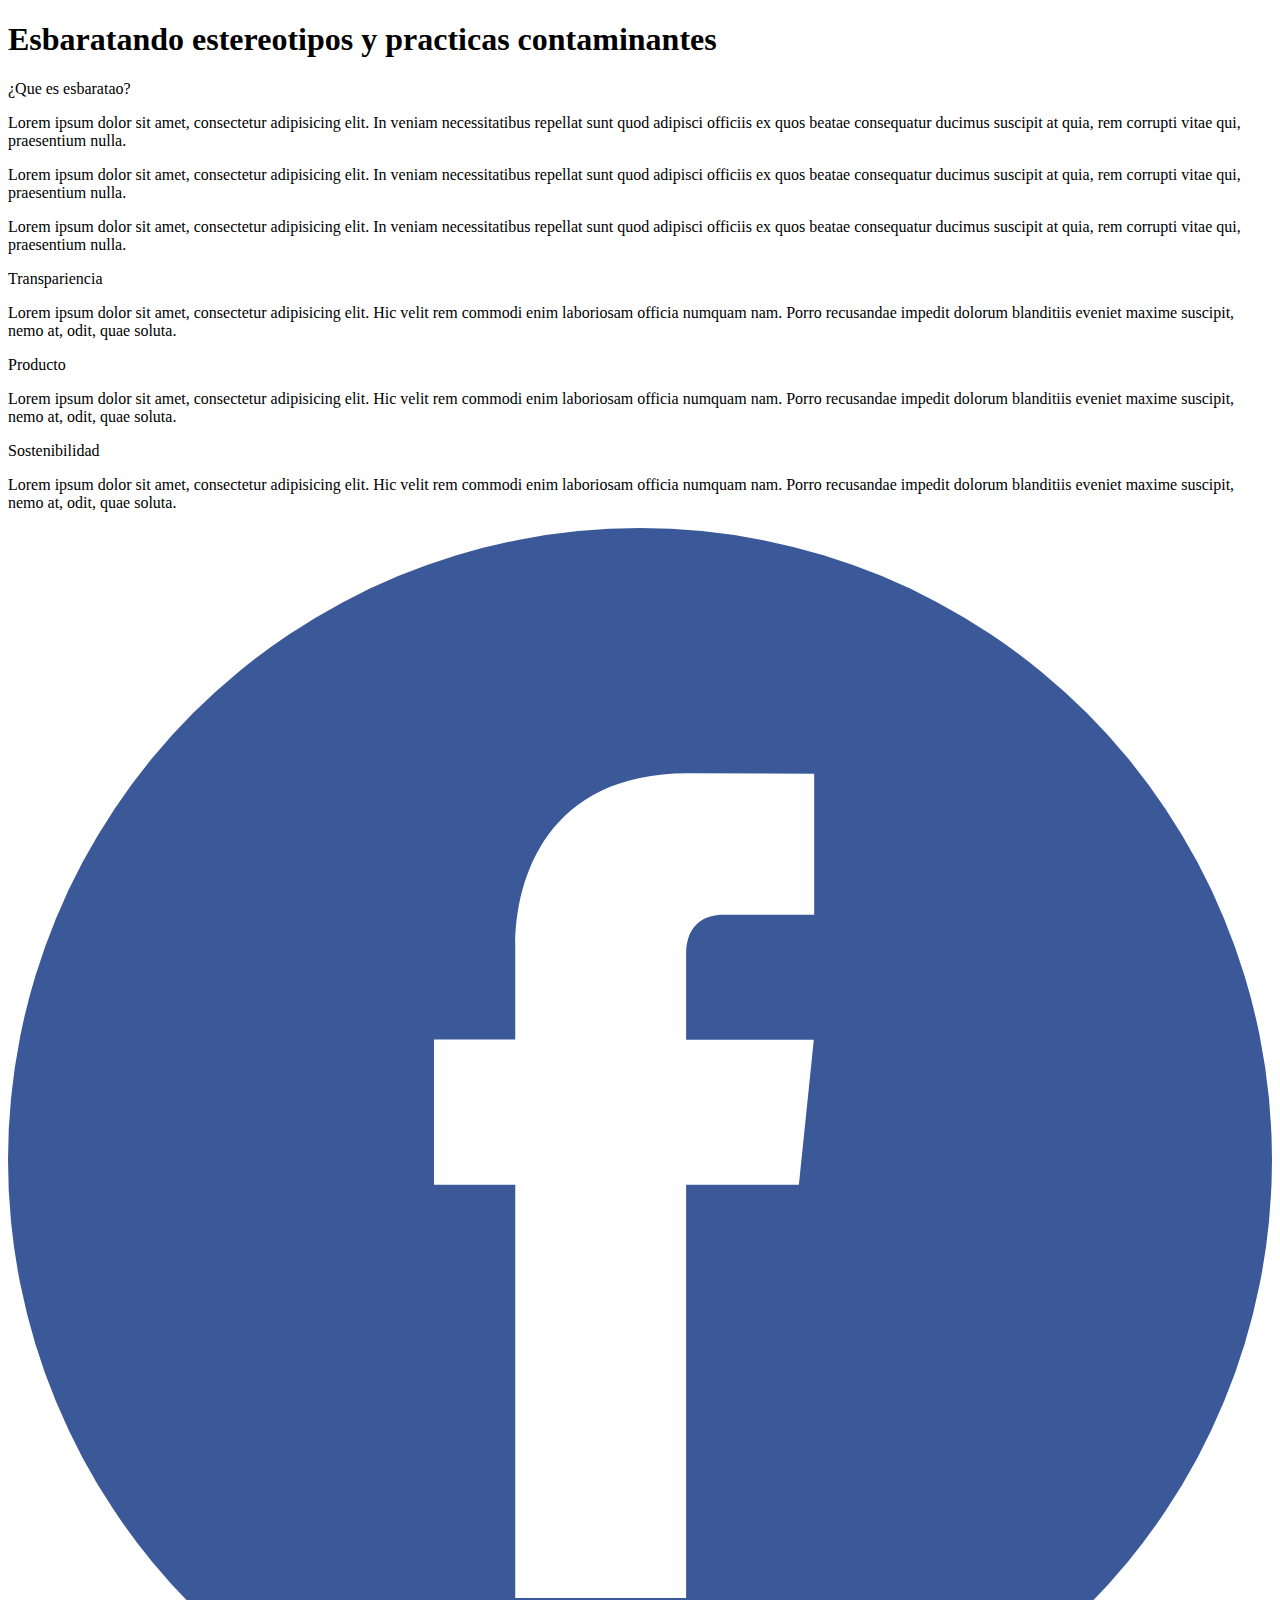
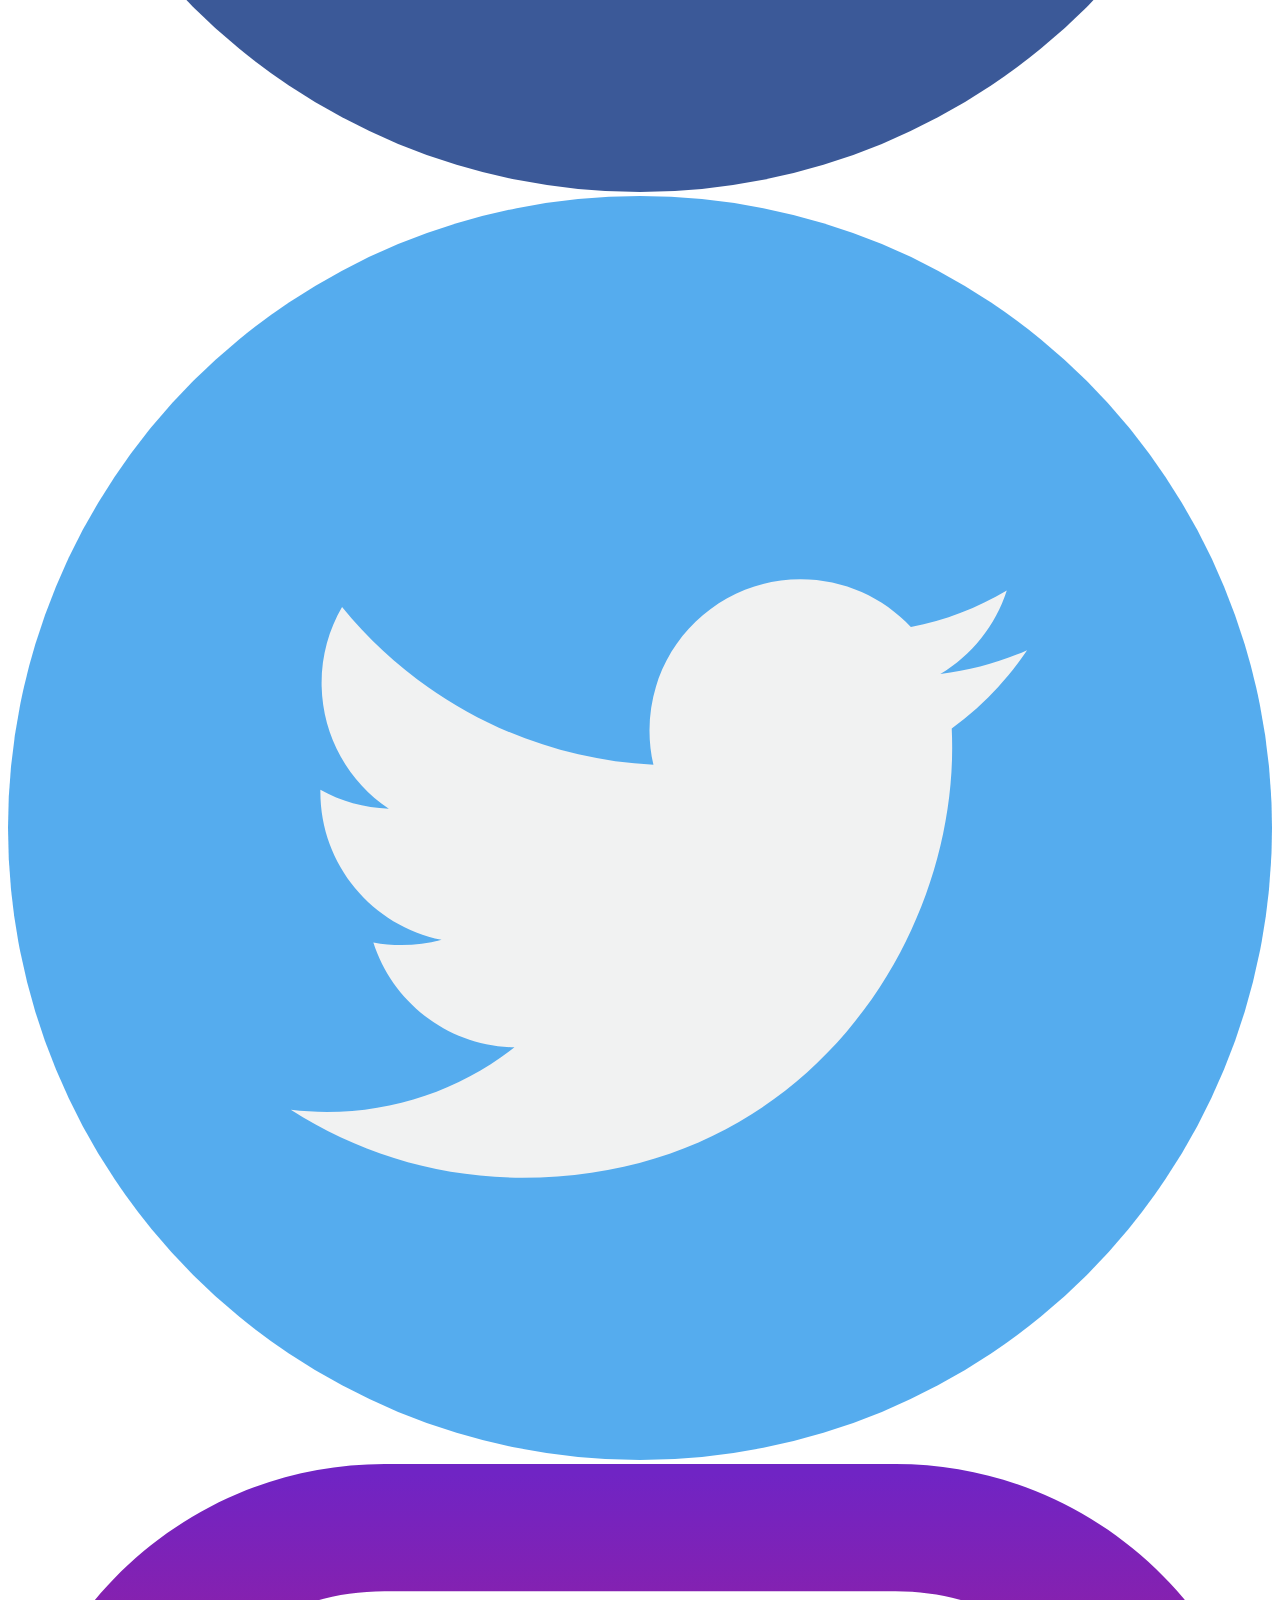
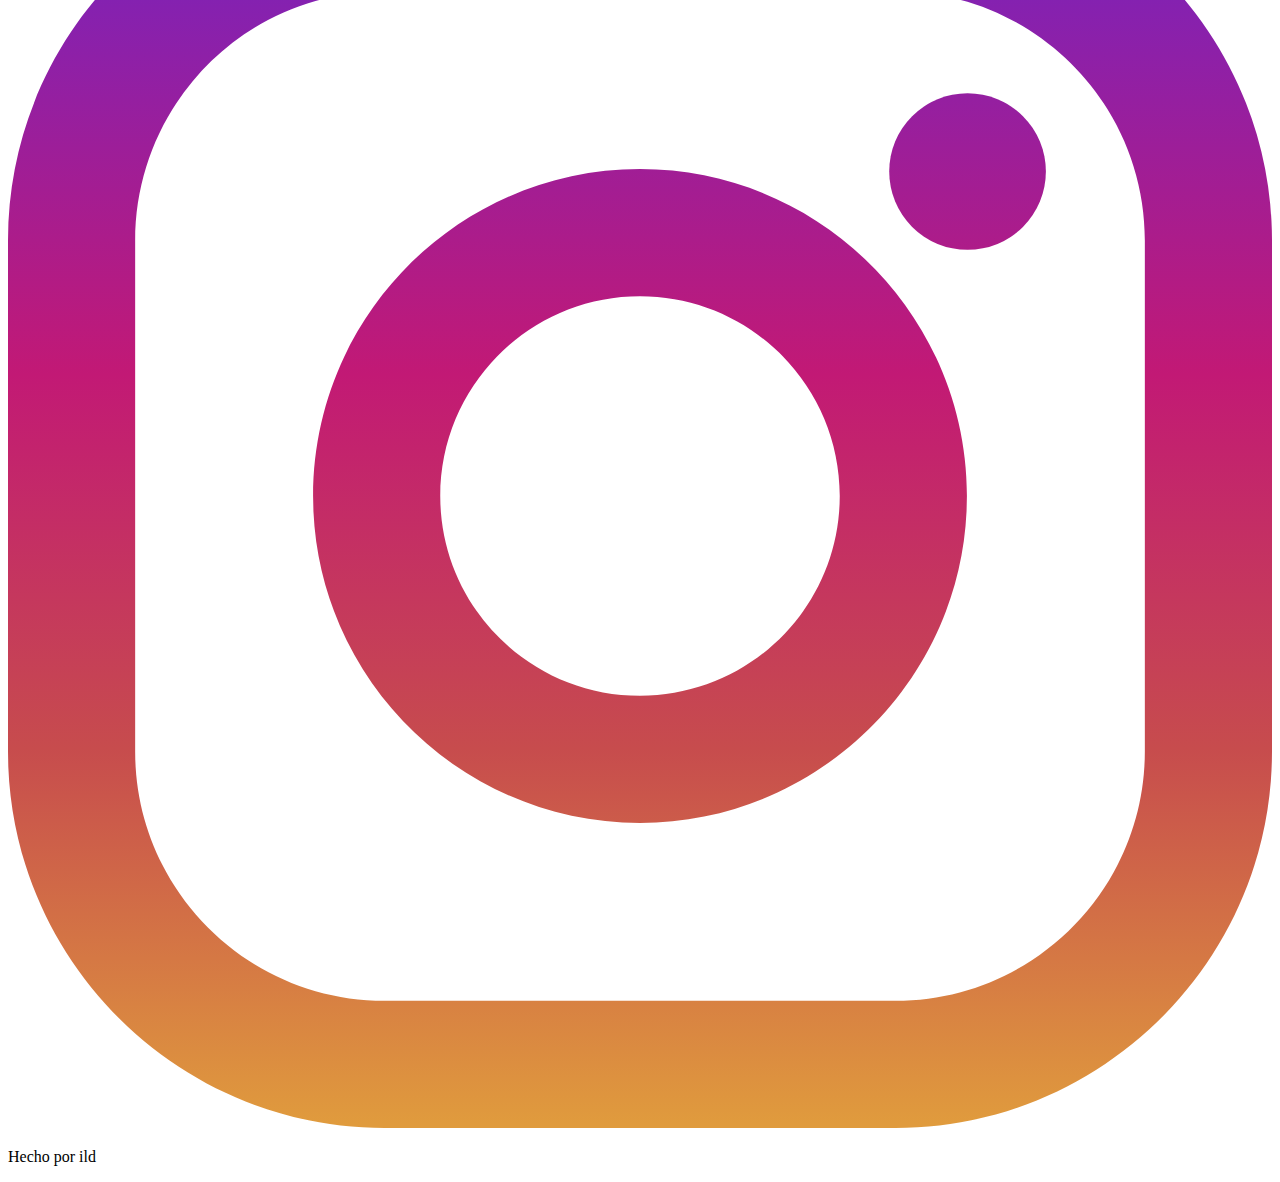
==== index.html @ 59f3b49e "Add files via upload" ====
<!DOCTYPE html>
<html>
<head>
	<title>Esbaratao</title>
	<meta charset="utf-8">
	<link rel="stylesheet" type="text/css" href="css/style.css">
	<meta name="viewport" content="width=device-width, initial-scale=1.0">
	<script src="js/jquery.js"></script>
</head>
<body>
	<header class="fit-window">
		<div class="title">
			<h1>Esbaratando estereotipos y practicas contaminantes</h1>
		</div>
	</header>

	<div class="content">

	

		<section class="sobre">
			<div class="sobre-titulo anchura">
				<p><span class="question-mark">¿</span class="question-mark">Que es esbaratao<span class="question-mark">?</span></p>
			</div>

			<div class="sobre-texto anchura">
				<p>
					Lorem ipsum dolor sit amet, consectetur adipisicing elit. In veniam necessitatibus repellat sunt quod adipisci officiis ex quos beatae consequatur ducimus suscipit at quia, rem corrupti vitae qui, praesentium nulla.

				</p>

				<p>
					Lorem ipsum dolor sit amet, consectetur adipisicing elit. In veniam necessitatibus repellat sunt quod adipisci officiis ex quos beatae consequatur ducimus suscipit at quia, rem corrupti vitae qui, praesentium nulla.
				</p>

				<p>
					Lorem ipsum dolor sit amet, consectetur adipisicing elit. In veniam necessitatibus repellat sunt quod adipisci officiis ex quos beatae consequatur ducimus suscipit at quia, rem corrupti vitae qui, praesentium nulla.
				</p>

				
			</div>

		</section>

		<section class="cajas">

			<div class="sobre-cajas">
				<div class="caja">
					<p class="caja-titulo">
						Transpariencia
					</p>
					<p class="caja-texto">
						Lorem ipsum dolor sit amet, consectetur adipisicing elit. Hic velit rem commodi enim laboriosam officia numquam nam. Porro recusandae impedit dolorum blanditiis eveniet maxime suscipit, nemo at, odit, quae soluta.
					</p>
				</div>

				<div class="caja">
					<p class="caja-titulo">
						Producto
					</p>
					<p class="caja-texto">
						Lorem ipsum dolor sit amet, consectetur adipisicing elit. Hic velit rem commodi enim laboriosam officia numquam nam. Porro recusandae impedit dolorum blanditiis eveniet maxime suscipit, nemo at, odit, quae soluta.
					</p>
				</div>

				<div class="caja">
					<p class="caja-titulo">
						Sostenibilidad
					</p>
					<p class="caja-texto">
						Lorem ipsum dolor sit amet, consectetur adipisicing elit. Hic velit rem commodi enim laboriosam officia numquam nam. Porro recusandae impedit dolorum blanditiis eveniet maxime suscipit, nemo at, odit, quae soluta.
					</p>
				</div>

			</div>
		</section>

		<footer>
			<div class="links">
				<a href="#"><img src="img/facebook.svg" alt="" class="svg-icon"></a>

				<a href="#"><img src="img/twitter.svg" alt="" class="svg-icon"></a>

				<a href="#"><img src="img/instagram.svg" alt="" class="svg-icon"></a>
			</div>

			<div class="creditos">
				<p>Hecho por ild</p>
			</div>
		</footer>

	</div>
	<script src="js/main.js"></script>
</body>
</html>
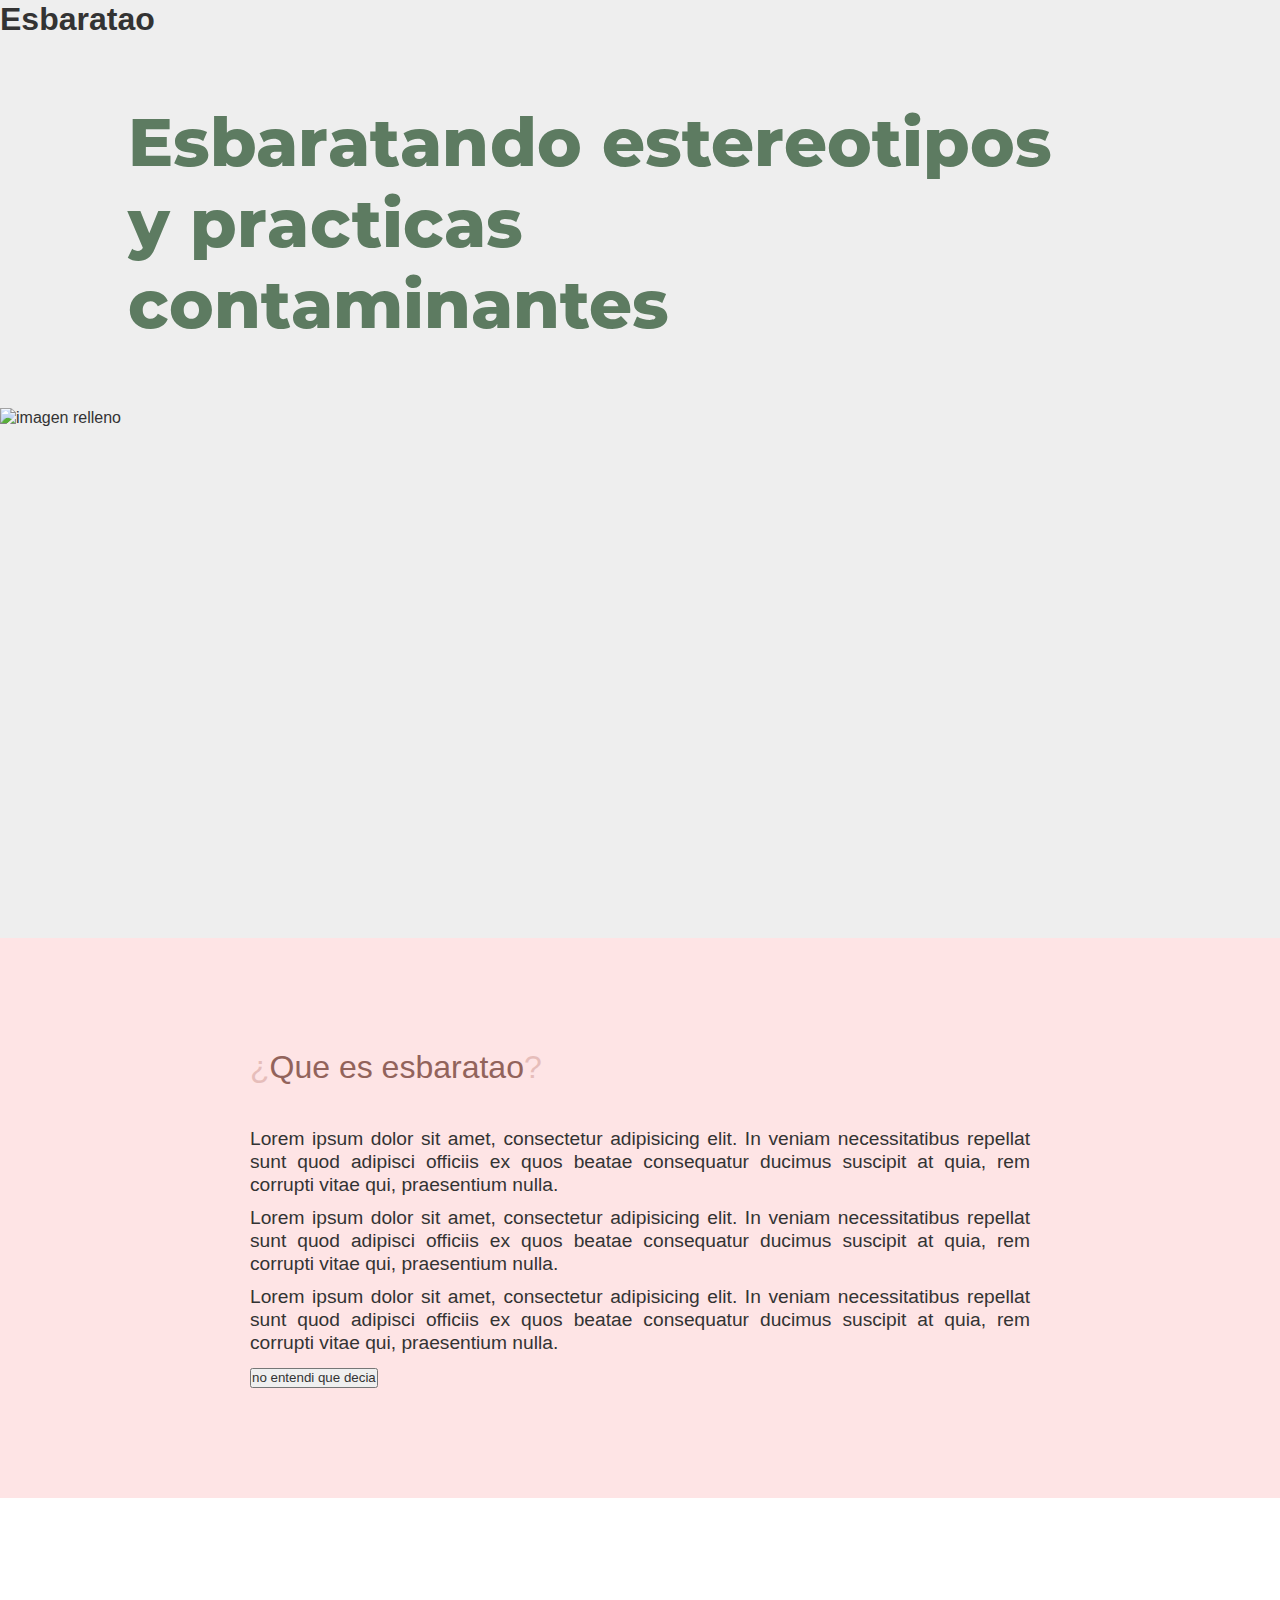
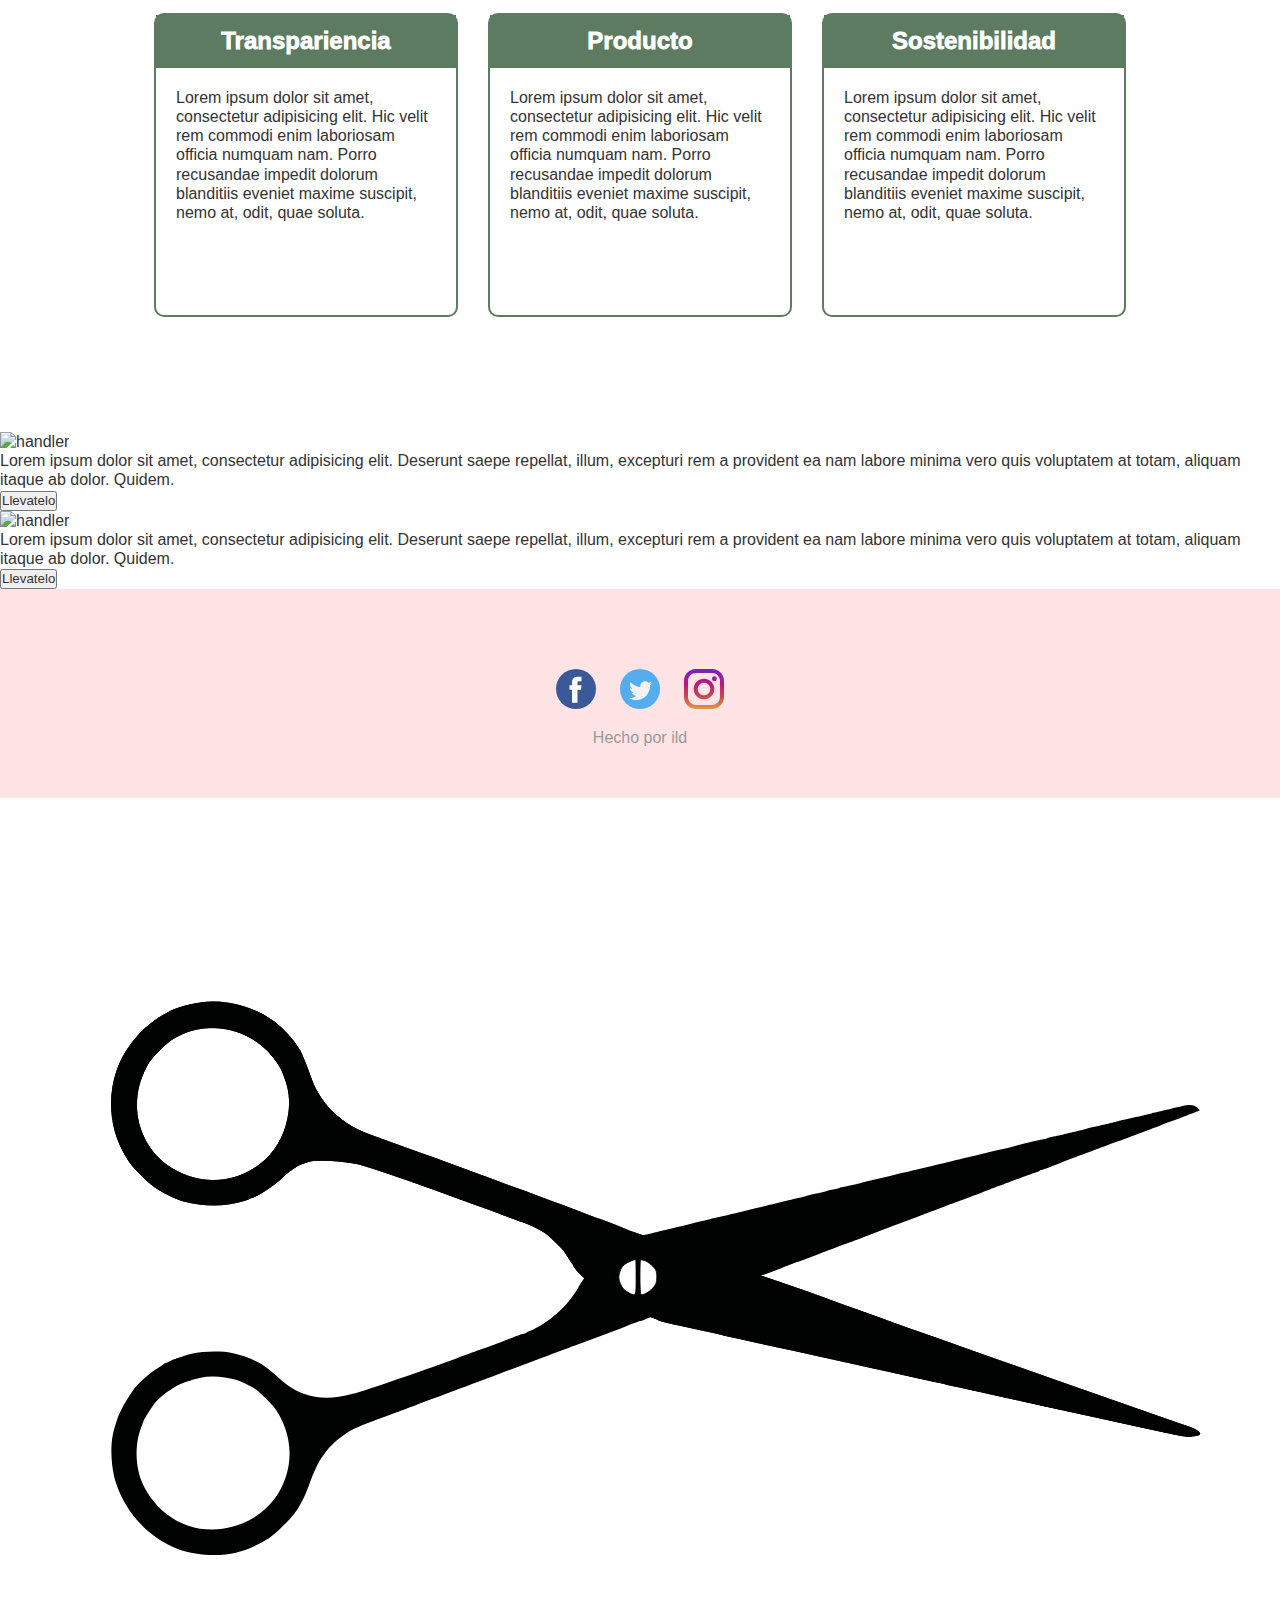
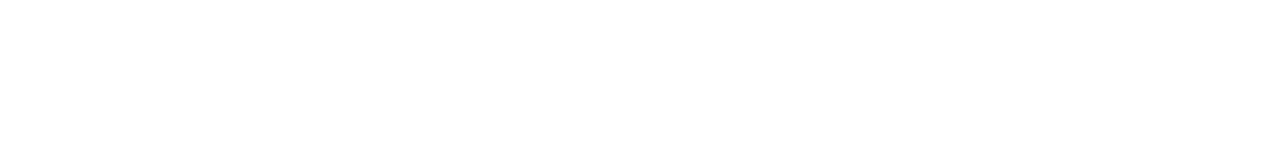
==== commit 48007b98: "Add files via upload" ====
--- a/index.html
+++ b/index.html
@@ -8,9 +8,21 @@
 	<script src="js/jquery.js"></script>
 </head>
 <body>
-	<header class="fit-window">
-		<div class="title">
-			<h1>Esbaratando estereotipos y practicas contaminantes</h1>
+
+	<header class="esbaratao">
+		<div class="header-esbaratao-contenido">
+			<h1 class="nombre-pagina">Esbaratao</h1>
+		</div>
+	</header>
+
+	<header class="inicio fit-window" id="inicio">
+		<div class="header-content">
+			<div class="title mitad">
+				<h1>Esbaratando estereotipos y practicas contaminantes</h1>
+			</div>
+			<div class="header-pic mitad">
+				<img src="img/busto.png" alt="imagen relleno">
+			</div>
 		</div>
 	</header>
 
@@ -37,7 +49,9 @@
 					Lorem ipsum dolor sit amet, consectetur adipisicing elit. In veniam necessitatibus repellat sunt quod adipisci officiis ex quos beatae consequatur ducimus suscipit at quia, rem corrupti vitae qui, praesentium nulla.
 				</p>
 
-				
+				<a href="#">
+					<button class="cta-button">no entendi que decia</button>
+				</a>
 			</div>
 
 		</section>
@@ -75,6 +89,35 @@
 			</div>
 		</section>
 
+		<section class="prenda">
+			<div class="interior-prenda">
+				<div class="prenda-item">
+					<div class="prenda-item-imagen">
+						<img src="img/busto.png" alt="handler" class="item-img">
+					</div>
+					<div class="prenda-texto">
+						<p>Lorem ipsum dolor sit amet, consectetur adipisicing elit. Deserunt saepe repellat, illum, excepturi rem a provident ea nam labore minima vero quis voluptatem at totam, aliquam itaque ab dolor. Quidem.</p>
+
+						<button class="cta-button">Llevatelo</button>
+
+					</div>
+				</div>
+
+				<div class="prenda-item">
+					<div class="prenda-item-imagen">
+						<img src="img/busto.png" alt="handler" class="item-img">
+					</div>
+					<div class="prenda-texto">
+						<p>Lorem ipsum dolor sit amet, consectetur adipisicing elit. Deserunt saepe repellat, illum, excepturi rem a provident ea nam labore minima vero quis voluptatem at totam, aliquam itaque ab dolor. Quidem.</p>
+
+						<button class="cta-button">Llevatelo</button>
+
+					</div>
+				</div>
+				
+			</div>
+		</section>
+
 		<footer>
 			<div class="links">
 				<a href="#"><img src="img/facebook.svg" alt="" class="svg-icon"></a>
@@ -89,6 +132,222 @@
 			</div>
 		</footer>
 
+
+		<!-- tijeras -->
+
+
+
+	</div>
+
+	<div class="tijeras-probador">
+		<svg version="1.1" id="Capa_1" xmlns="http://www.w3.org/2000/svg" xmlns:xlink="http://www.w3.org/1999/xlink" x="0px" y="0px"
+	 viewBox="0 0 818 614.1" style="enable-background:new 0 0 818 614.1;" xml:space="preserve">
+<style type="text/css">
+	.st0{fill:#010202;}
+	.st1{fill:none;stroke:#1E1E1C;stroke-width:0.5204;}
+	.st2{fill:#FFFFFF;stroke:#010202;stroke-width:0.5204;stroke-miterlimit:10;}
+</style>
+<g id="tijera">
+	<g id="trasero">
+		<g id="detras">
+			<path id="XMLID_78_" class="st0" d="M757.3,401.1c-3.8-1.2-19.1-6.6-32.8-11.4c-9.9-3.5-17.9-6.3-36.2-12.7
+				c-5.1-1.8-14.3-5-20.4-7.2c-17-6-23.3-8.2-34.1-12c-5.4-1.9-16.3-5.7-24.2-8.6c-7.9-2.8-18.6-6.6-23.9-8.4
+				c-5.3-1.8-14.5-5.1-20.6-7.4c-6.1-2.2-15-5.4-19.8-7.1c-4.8-1.7-12.7-4.5-17.6-6.4c-5.4-2-9.8-3.6-13.5-4.9l0,0l-112.7-38.5
+				c0-0.3-17.8-7.3-19.1-7.5c-0.4-0.1-4.8-1.7-9.9-3.7c-5.1-2-11-4.2-13.1-5c-7.4-2.6-12.3-4.5-19.2-7.1c-3.8-1.5-7.9-3-9-3.3
+				c-2.9-1-3.2-1.1-11.5-4.2c-4.2-1.6-9.8-3.7-12.4-4.6c-9.6-3.5-14.1-5.2-22-8.1c-4.5-1.7-8.8-3.3-9.7-3.6
+				c-4.6-1.5-35.6-12.7-42.1-15.2c-11-4.1-22-12.8-28.1-22.1c-3.7-5.6-5.3-8.8-8-16.7c-1.9-5.3-5.5-13.9-5.9-14.2
+				c-0.1,0-1.1-1.7-2.4-3.6c-3.1-4.9-10.8-12.7-15.6-15.7c-1.8-1.2-3.8-2.4-4.3-2.8c-0.6-0.3-2.6-1.4-4.6-2.3
+				c-10.5-4.9-23.1-7.3-33.3-6.2c-9.5,1-19.9,3.9-24.1,6.7c-0.4,0.3-1.8,1-3.1,1.7c-3.2,1.5-10.9,7.5-14.2,11
+				c-1.5,1.6-4,4.5-5.6,6.6c-8.4,10.9-12.9,24.1-13,38.3c-0.1,12.5,3.1,24.1,9.8,35c2.5,4.1,3.7,5.6,9.3,11.1
+				c5.6,5.6,7.1,6.8,11.2,9.3c4.8,3,12.3,6.4,15.9,7.3c13.8,3.5,26.5,3.3,38.9-0.5c1.6-0.5,2.9-1,2.8-1.1s0.4-0.3,1.2-0.5
+				c4-0.8,15.3-8.3,20.8-13.7c1.4-1.4,3.5-3.2,4.8-4c1.3-0.9,3-2,3.6-2.5c0.7-0.5,3.3-1.6,5.7-2.4c3.6-1.3,5.6-1.5,11.5-1.4
+				c7.6,0.1,15.5,1,22,2.3c4.9,1.1,31.5,10.1,55.6,18.9c11.6,4.3,15.2,5.6,24,8.7c3,1.1,8.9,3.2,13.1,4.9c4.3,1.6,8.4,3.1,9.1,3.4
+				c4.1,1.2,9.5,3.4,13.5,5.6c3.9,2.1,5.4,3.2,10.1,7.6c4.7,4.5,5.9,5.7,8.1,9.2c1.1,1.8,2.8,4.3,4,6.1c0.7,1.6,1.9,3.3,3.7,5.1
+				c0.1,0.3,0.3,0.4,0.5,0.5c19.5,19.1,49.9,29.3,49.9,29.3c-0.1,0.1-0.1,0.2,0,0.3c0.3,0.3,7,2.1,10.9,2.9c2,0.4,9.4,2,16.6,3.6
+				c7.2,1.5,13.4,2.9,13.7,3.1c0.3,0.1,2.5,0.6,4.8,1.1c2.4,0.5,8.9,1.9,14.5,3.2c9.4,2.1,13,2.9,24.5,5.3c2.2,0.5,8.4,1.8,13.9,3.1
+				c18.3,4,38.8,8.6,44,9.7c5.9,1.3,8.6,1.9,17.2,3.8c11.1,2.5,18.1,4,20.7,4.5c1.4,0.3,2.7,0.6,2.8,0.7c0.1,0.1,1.4,0.4,2.8,0.7
+				c2.6,0.5,9.6,2,20.7,4.5c10.1,2.3,12.7,2.8,27,6c3.6,0.8,8.5,1.8,10.9,2.4c4.6,1,12.7,2.8,19.2,4.2c2.2,0.5,16.6,3.6,32,7
+				c43.5,9.5,41.3,9.1,45.6,8.5c2.1-0.2,3.9-0.6,4.2-0.9C767.7,405.5,764.2,403.3,757.3,401.1z M177.2,169.1
+				c2.8,4.3,3.3,5.3,5.4,11.3c2.7,7.7,3.2,15.7,1.4,24.4c-2.4,11.8-8.3,21.9-17.4,29c-16.5,13.1-38.4,14.2-56.9,2.9
+				c-13.9-8.4-22.6-24.3-22.5-40.6c0-8.4,2-16,6.1-24c2-4,4.6-7.1,10.3-12.5c4.1-3.9,5.9-5.3,9.1-7c5.2-2.7,8.7-4.1,13.6-5
+				C146,143.8,166.1,152.3,177.2,169.1z M398.6,277.2c-1.4,0.3-3.1,0.6-5.2,1.1C395.2,277.7,397.2,277.3,398.6,277.2
+				C398.6,277.2,398.6,277.2,398.6,277.2z"/>
+			<path id="XMLID_70_" class="st1" d="M757.3,401.1c-3.8-1.2-19.1-6.6-32.8-11.4c-9.9-3.5-17.9-6.3-36.2-12.7
+				c-5.1-1.8-14.3-5-20.4-7.2c-17-6-23.3-8.2-34.1-12c-5.4-1.9-16.3-5.7-24.2-8.6c-7.9-2.8-18.6-6.6-23.9-8.4
+				c-5.3-1.8-14.5-5.1-20.6-7.4c-6.1-2.2-15-5.4-19.8-7.1c-4.8-1.7-12.7-4.5-17.6-6.4c-5.4-2-9.8-3.6-13.5-4.9l0,0l-112.7-38.5
+				c0-0.3-17.8-7.3-19.1-7.5c-0.4-0.1-4.8-1.7-9.9-3.7c-5.1-2-11-4.2-13.1-5c-7.4-2.6-12.3-4.5-19.2-7.1c-3.8-1.5-7.9-3-9-3.3
+				c-2.9-1-3.2-1.1-11.5-4.2c-4.2-1.6-9.8-3.7-12.4-4.6c-9.6-3.5-14.1-5.2-22-8.1c-4.5-1.7-8.8-3.3-9.7-3.6
+				c-4.6-1.5-35.6-12.7-42.1-15.2c-11-4.1-22-12.8-28.1-22.1c-3.7-5.6-5.3-8.8-8-16.7c-1.9-5.3-5.5-13.9-5.9-14.2
+				c-0.1,0-1.1-1.7-2.4-3.6c-3.1-4.9-10.8-12.7-15.6-15.7c-1.8-1.2-3.8-2.4-4.3-2.8c-0.6-0.3-2.6-1.4-4.6-2.3
+				c-10.5-4.9-23.1-7.3-33.3-6.2c-9.5,1-19.9,3.9-24.1,6.7c-0.4,0.3-1.8,1-3.1,1.7c-3.2,1.5-10.9,7.5-14.2,11
+				c-1.5,1.6-4,4.5-5.6,6.6c-8.4,10.9-12.9,24.1-13,38.3c-0.1,12.5,3.1,24.1,9.8,35c2.5,4.1,3.7,5.6,9.3,11.1
+				c5.6,5.6,7.1,6.8,11.2,9.3c4.8,3,12.3,6.4,15.9,7.3c13.8,3.5,26.5,3.3,38.9-0.5c1.6-0.5,2.9-1,2.8-1.1s0.4-0.3,1.2-0.5
+				c4-0.8,15.3-8.3,20.8-13.7c1.4-1.4,3.5-3.2,4.8-4c1.3-0.9,3-2,3.6-2.5c0.7-0.5,3.3-1.6,5.7-2.4c3.6-1.3,5.6-1.5,11.5-1.4
+				c7.6,0.1,15.5,1,22,2.3c4.9,1.1,31.5,10.1,55.6,18.9c11.6,4.3,15.2,5.6,24,8.7c3,1.1,8.9,3.2,13.1,4.9c4.3,1.6,8.4,3.1,9.1,3.4
+				c4.1,1.2,9.5,3.4,13.5,5.6c3.9,2.1,5.4,3.2,10.1,7.6c4.7,4.5,5.9,5.7,8.1,9.2c1.1,1.8,2.8,4.3,4,6.1c0.7,1.6,1.9,3.3,3.7,5.1
+				c0.1,0.3,0.3,0.4,0.5,0.5c19.5,19.1,49.9,29.3,49.9,29.3c-0.1,0.1-0.1,0.2,0,0.3c0.3,0.3,7,2.1,10.9,2.9c2,0.4,9.4,2,16.6,3.6
+				c7.2,1.5,13.4,2.9,13.7,3.1c0.3,0.1,2.5,0.6,4.8,1.1c2.4,0.5,8.9,1.9,14.5,3.2c9.4,2.1,13,2.9,24.5,5.3c2.2,0.5,8.4,1.8,13.9,3.1
+				c18.3,4,38.8,8.6,44,9.7c5.9,1.3,8.6,1.9,17.2,3.8c11.1,2.5,18.1,4,20.7,4.5c1.4,0.3,2.7,0.6,2.8,0.7c0.1,0.1,1.4,0.4,2.8,0.7
+				c2.6,0.5,9.6,2,20.7,4.5c10.1,2.3,12.7,2.8,27,6c3.6,0.8,8.5,1.8,10.9,2.4c4.6,1,12.7,2.8,19.2,4.2c2.2,0.5,16.6,3.6,32,7
+				c43.5,9.5,41.3,9.1,45.6,8.5c2.1-0.2,3.9-0.6,4.2-0.9C767.7,405.5,764.2,403.3,757.3,401.1z M177.2,169.1
+				c2.8,4.3,3.3,5.3,5.4,11.3c2.7,7.7,3.2,15.7,1.4,24.4c-2.4,11.8-8.3,21.9-17.4,29c-16.5,13.1-38.4,14.2-56.9,2.9
+				c-13.9-8.4-22.6-24.3-22.5-40.6c0-8.4,2-16,6.1-24c2-4,4.6-7.1,10.3-12.5c4.1-3.9,5.9-5.3,9.1-7c5.2-2.7,8.7-4.1,13.6-5
+				C146,143.8,166.1,152.3,177.2,169.1z M398.6,277.2c-1.4,0.3-3.1,0.6-5.2,1.1C395.2,277.7,397.2,277.3,398.6,277.2
+				C398.6,277.2,398.6,277.2,398.6,277.2z"/>
+			<path id="XMLID_66_" class="st1" d="M757.3,401.1c-3.8-1.2-19.1-6.6-32.8-11.4c-9.9-3.5-17.9-6.3-36.2-12.7
+				c-5.1-1.8-14.3-5-20.4-7.2c-17-6-23.3-8.2-34.1-12c-5.4-1.9-16.3-5.7-24.2-8.6c-7.9-2.8-18.6-6.6-23.9-8.4
+				c-5.3-1.8-14.5-5.1-20.6-7.4c-6.1-2.2-15-5.4-19.8-7.1c-4.8-1.7-12.7-4.5-17.6-6.4c-5.4-2-9.8-3.6-13.5-4.9l0,0l-112.7-38.5
+				c0-0.3-17.8-7.3-19.1-7.5c-0.4-0.1-4.8-1.7-9.9-3.7c-5.1-2-11-4.2-13.1-5c-7.4-2.6-12.3-4.5-19.2-7.1c-3.8-1.5-7.9-3-9-3.3
+				c-2.9-1-3.2-1.1-11.5-4.2c-4.2-1.6-9.8-3.7-12.4-4.6c-9.6-3.5-14.1-5.2-22-8.1c-4.5-1.7-8.8-3.3-9.7-3.6
+				c-4.6-1.5-35.6-12.7-42.1-15.2c-11-4.1-22-12.8-28.1-22.1c-3.7-5.6-5.3-8.8-8-16.7c-1.9-5.3-5.5-13.9-5.9-14.2
+				c-0.1,0-1.1-1.7-2.4-3.6c-3.1-4.9-10.8-12.7-15.6-15.7c-1.8-1.2-3.8-2.4-4.3-2.8c-0.6-0.3-2.6-1.4-4.6-2.3
+				c-10.5-4.9-23.1-7.3-33.3-6.2c-9.5,1-19.9,3.9-24.1,6.7c-0.4,0.3-1.8,1-3.1,1.7c-3.2,1.5-10.9,7.5-14.2,11
+				c-1.5,1.6-4,4.5-5.6,6.6c-8.4,10.9-12.9,24.1-13,38.3c-0.1,12.5,3.1,24.1,9.8,35c2.5,4.1,3.7,5.6,9.3,11.1
+				c5.6,5.6,7.1,6.8,11.2,9.3c4.8,3,12.3,6.4,15.9,7.3c13.8,3.5,26.5,3.3,38.9-0.5c1.6-0.5,2.9-1,2.8-1.1s0.4-0.3,1.2-0.5
+				c4-0.8,15.3-8.3,20.8-13.7c1.4-1.4,3.5-3.2,4.8-4c1.3-0.9,3-2,3.6-2.5c0.7-0.5,3.3-1.6,5.7-2.4c3.6-1.3,5.6-1.5,11.5-1.4
+				c7.6,0.1,15.5,1,22,2.3c4.9,1.1,31.5,10.1,55.6,18.9c11.6,4.3,15.2,5.6,24,8.7c3,1.1,8.9,3.2,13.1,4.9c4.3,1.6,8.4,3.1,9.1,3.4
+				c4.1,1.2,9.5,3.4,13.5,5.6c3.9,2.1,5.4,3.2,10.1,7.6c4.7,4.5,5.9,5.7,8.1,9.2c1.1,1.8,2.8,4.3,4,6.1c0.7,1.6,1.9,3.3,3.7,5.1
+				c0.1,0.3,0.3,0.4,0.5,0.5c19.5,19.1,49.9,29.3,49.9,29.3c-0.1,0.1-0.1,0.2,0,0.3c0.3,0.3,7,2.1,10.9,2.9c2,0.4,9.4,2,16.6,3.6
+				c7.2,1.5,13.4,2.9,13.7,3.1c0.3,0.1,2.5,0.6,4.8,1.1c2.4,0.5,8.9,1.9,14.5,3.2c9.4,2.1,13,2.9,24.5,5.3c2.2,0.5,8.4,1.8,13.9,3.1
+				c18.3,4,38.8,8.6,44,9.7c5.9,1.3,8.6,1.9,17.2,3.8c11.1,2.5,18.1,4,20.7,4.5c1.4,0.3,2.7,0.6,2.8,0.7c0.1,0.1,1.4,0.4,2.8,0.7
+				c2.6,0.5,9.6,2,20.7,4.5c10.1,2.3,12.7,2.8,27,6c3.6,0.8,8.5,1.8,10.9,2.4c4.6,1,12.7,2.8,19.2,4.2c2.2,0.5,16.6,3.6,32,7
+				c43.5,9.5,41.3,9.1,45.6,8.5c2.1-0.2,3.9-0.6,4.2-0.9C767.7,405.5,764.2,403.3,757.3,401.1z M177.2,169.1
+				c2.8,4.3,3.3,5.3,5.4,11.3c2.7,7.7,3.2,15.7,1.4,24.4c-2.4,11.8-8.3,21.9-17.4,29c-16.5,13.1-38.4,14.2-56.9,2.9
+				c-13.9-8.4-22.6-24.3-22.5-40.6c0-8.4,2-16,6.1-24c2-4,4.6-7.1,10.3-12.5c4.1-3.9,5.9-5.3,9.1-7c5.2-2.7,8.7-4.1,13.6-5
+				C146,143.8,166.1,152.3,177.2,169.1z M398.6,277.2c-1.4,0.3-3.1,0.6-5.2,1.1C395.2,277.7,397.2,277.3,398.6,277.2
+				C398.6,277.2,398.6,277.2,398.6,277.2z"/>
+			<path id="XMLID_62_" class="st1" d="M757.3,401.1c-3.8-1.2-19.1-6.6-32.8-11.4c-9.9-3.5-17.9-6.3-36.2-12.7
+				c-5.1-1.8-14.3-5-20.4-7.2c-17-6-23.3-8.2-34.1-12c-5.4-1.9-16.3-5.7-24.2-8.6c-7.9-2.8-18.6-6.6-23.9-8.4
+				c-5.3-1.8-14.5-5.1-20.6-7.4c-6.1-2.2-15-5.4-19.8-7.1c-4.8-1.7-12.7-4.5-17.6-6.4c-5.4-2-9.8-3.6-13.5-4.9l0,0l-112.7-38.5
+				c0-0.3-17.8-7.3-19.1-7.5c-0.4-0.1-4.8-1.7-9.9-3.7c-5.1-2-11-4.2-13.1-5c-7.4-2.6-12.3-4.5-19.2-7.1c-3.8-1.5-7.9-3-9-3.3
+				c-2.9-1-3.2-1.1-11.5-4.2c-4.2-1.6-9.8-3.7-12.4-4.6c-9.6-3.5-14.1-5.2-22-8.1c-4.5-1.7-8.8-3.3-9.7-3.6
+				c-4.6-1.5-35.6-12.7-42.1-15.2c-11-4.1-22-12.8-28.1-22.1c-3.7-5.6-5.3-8.8-8-16.7c-1.9-5.3-5.5-13.9-5.9-14.2
+				c-0.1,0-1.1-1.7-2.4-3.6c-3.1-4.9-10.8-12.7-15.6-15.7c-1.8-1.2-3.8-2.4-4.3-2.8c-0.6-0.3-2.6-1.4-4.6-2.3
+				c-10.5-4.9-23.1-7.3-33.3-6.2c-9.5,1-19.9,3.9-24.1,6.7c-0.4,0.3-1.8,1-3.1,1.7c-3.2,1.5-10.9,7.5-14.2,11
+				c-1.5,1.6-4,4.5-5.6,6.6c-8.4,10.9-12.9,24.1-13,38.3c-0.1,12.5,3.1,24.1,9.8,35c2.5,4.1,3.7,5.6,9.3,11.1
+				c5.6,5.6,7.1,6.8,11.2,9.3c4.8,3,12.3,6.4,15.9,7.3c13.8,3.5,26.5,3.3,38.9-0.5c1.6-0.5,2.9-1,2.8-1.1s0.4-0.3,1.2-0.5
+				c4-0.8,15.3-8.3,20.8-13.7c1.4-1.4,3.5-3.2,4.8-4c1.3-0.9,3-2,3.6-2.5c0.7-0.5,3.3-1.6,5.7-2.4c3.6-1.3,5.6-1.5,11.5-1.4
+				c7.6,0.1,15.5,1,22,2.3c4.9,1.1,31.5,10.1,55.6,18.9c11.6,4.3,15.2,5.6,24,8.7c3,1.1,8.9,3.2,13.1,4.9c4.3,1.6,8.4,3.1,9.1,3.4
+				c4.1,1.2,9.5,3.4,13.5,5.6c3.9,2.1,5.4,3.2,10.1,7.6c4.7,4.5,5.9,5.7,8.1,9.2c1.1,1.8,2.8,4.3,4,6.1c0.7,1.6,1.9,3.3,3.7,5.1
+				c0.1,0.3,0.3,0.4,0.5,0.5c19.5,19.1,49.9,29.3,49.9,29.3c-0.1,0.1-0.1,0.2,0,0.3c0.3,0.3,7,2.1,10.9,2.9c2,0.4,9.4,2,16.6,3.6
+				c7.2,1.5,13.4,2.9,13.7,3.1c0.3,0.1,2.5,0.6,4.8,1.1c2.4,0.5,8.9,1.9,14.5,3.2c9.4,2.1,13,2.9,24.5,5.3c2.2,0.5,8.4,1.8,13.9,3.1
+				c18.3,4,38.8,8.6,44,9.7c5.9,1.3,8.6,1.9,17.2,3.8c11.1,2.5,18.1,4,20.7,4.5c1.4,0.3,2.7,0.6,2.8,0.7c0.1,0.1,1.4,0.4,2.8,0.7
+				c2.6,0.5,9.6,2,20.7,4.5c10.1,2.3,12.7,2.8,27,6c3.6,0.8,8.5,1.8,10.9,2.4c4.6,1,12.7,2.8,19.2,4.2c2.2,0.5,16.6,3.6,32,7
+				c43.5,9.5,41.3,9.1,45.6,8.5c2.1-0.2,3.9-0.6,4.2-0.9C767.7,405.5,764.2,403.3,757.3,401.1z M177.2,169.1
+				c2.8,4.3,3.3,5.3,5.4,11.3c2.7,7.7,3.2,15.7,1.4,24.4c-2.4,11.8-8.3,21.9-17.4,29c-16.5,13.1-38.4,14.2-56.9,2.9
+				c-13.9-8.4-22.6-24.3-22.5-40.6c0-8.4,2-16,6.1-24c2-4,4.6-7.1,10.3-12.5c4.1-3.9,5.9-5.3,9.1-7c5.2-2.7,8.7-4.1,13.6-5
+				C146,143.8,166.1,152.3,177.2,169.1z M398.6,277.2c-1.4,0.3-3.1,0.6-5.2,1.1C395.2,277.7,397.2,277.3,398.6,277.2
+				C398.6,277.2,398.6,277.2,398.6,277.2z"/>
+			<path id="XMLID_58_" class="st0" d="M757.3,401.1c-3.8-1.2-19.1-6.6-32.8-11.4c-9.9-3.5-17.9-6.3-36.2-12.7
+				c-5.1-1.8-14.3-5-20.4-7.2c-17-6-23.3-8.2-34.1-12c-5.4-1.9-16.3-5.7-24.2-8.6c-7.9-2.8-18.6-6.6-23.9-8.4
+				c-5.3-1.8-14.5-5.1-20.6-7.4c-6.1-2.2-15-5.4-19.8-7.1c-4.8-1.7-12.7-4.5-17.6-6.4c-5.4-2-9.8-3.6-13.5-4.9l0,0l-112.7-38.5
+				c0-0.3-17.8-7.3-19.1-7.5c-0.4-0.1-4.8-1.7-9.9-3.7c-5.1-2-11-4.2-13.1-5c-7.4-2.6-12.3-4.5-19.2-7.1c-3.8-1.5-7.9-3-9-3.3
+				c-2.9-1-3.2-1.1-11.5-4.2c-4.2-1.6-9.8-3.7-12.4-4.6c-9.6-3.5-14.1-5.2-22-8.1c-4.5-1.7-8.8-3.3-9.7-3.6
+				c-4.6-1.5-35.6-12.7-42.1-15.2c-11-4.1-22-12.8-28.1-22.1c-3.7-5.6-5.3-8.8-8-16.7c-1.9-5.3-5.5-13.9-5.9-14.2
+				c-0.1,0-1.1-1.7-2.4-3.6c-3.1-4.9-10.8-12.7-15.6-15.7c-1.8-1.2-3.8-2.4-4.3-2.8c-0.6-0.3-2.6-1.4-4.6-2.3
+				c-10.5-4.9-23.1-7.3-33.3-6.2c-9.5,1-19.9,3.9-24.1,6.7c-0.4,0.3-1.8,1-3.1,1.7c-3.2,1.5-10.9,7.5-14.2,11
+				c-1.5,1.6-4,4.5-5.6,6.6c-8.4,10.9-12.9,24.1-13,38.3c-0.1,12.5,3.1,24.1,9.8,35c2.5,4.1,3.7,5.6,9.3,11.1
+				c5.6,5.6,7.1,6.8,11.2,9.3c4.8,3,12.3,6.4,15.9,7.3c13.8,3.5,26.5,3.3,38.9-0.5c1.6-0.5,2.9-1,2.8-1.1s0.4-0.3,1.2-0.5
+				c4-0.8,15.3-8.3,20.8-13.7c1.4-1.4,3.5-3.2,4.8-4c1.3-0.9,3-2,3.6-2.5c0.7-0.5,3.3-1.6,5.7-2.4c3.6-1.3,5.6-1.5,11.5-1.4
+				c7.6,0.1,15.5,1,22,2.3c4.9,1.1,31.5,10.1,55.6,18.9c11.6,4.3,15.2,5.6,24,8.7c3,1.1,8.9,3.2,13.1,4.9c4.3,1.6,8.4,3.1,9.1,3.4
+				c4.1,1.2,9.5,3.4,13.5,5.6c3.9,2.1,5.4,3.2,10.1,7.6c4.7,4.5,5.9,5.7,8.1,9.2c1.1,1.8,2.8,4.3,4,6.1c0.7,1.6,1.9,3.3,3.7,5.1
+				c0.1,0.3,0.3,0.4,0.5,0.5c19.5,19.1,49.9,29.3,49.9,29.3c-0.1,0.1-0.1,0.2,0,0.3c0.3,0.3,7,2.1,10.9,2.9c2,0.4,9.4,2,16.6,3.6
+				c7.2,1.5,13.4,2.9,13.7,3.1c0.3,0.1,2.5,0.6,4.8,1.1c2.4,0.5,8.9,1.9,14.5,3.2c9.4,2.1,13,2.9,24.5,5.3c2.2,0.5,8.4,1.8,13.9,3.1
+				c18.3,4,38.8,8.6,44,9.7c5.9,1.3,8.6,1.9,17.2,3.8c11.1,2.5,18.1,4,20.7,4.5c1.4,0.3,2.7,0.6,2.8,0.7c0.1,0.1,1.4,0.4,2.8,0.7
+				c2.6,0.5,9.6,2,20.7,4.5c10.1,2.3,12.7,2.8,27,6c3.6,0.8,8.5,1.8,10.9,2.4c4.6,1,12.7,2.8,19.2,4.2c2.2,0.5,16.6,3.6,32,7
+				c43.5,9.5,41.3,9.1,45.6,8.5c2.1-0.2,3.9-0.6,4.2-0.9C767.7,405.5,764.2,403.3,757.3,401.1z M177.2,169.1
+				c2.8,4.3,3.3,5.3,5.4,11.3c2.7,7.7,3.2,15.7,1.4,24.4c-2.4,11.8-8.3,21.9-17.4,29c-16.5,13.1-38.4,14.2-56.9,2.9
+				c-13.9-8.4-22.6-24.3-22.5-40.6c0-8.4,2-16,6.1-24c2-4,4.6-7.1,10.3-12.5c4.1-3.9,5.9-5.3,9.1-7c5.2-2.7,8.7-4.1,13.6-5
+				C146,143.8,166.1,152.3,177.2,169.1z M398.6,277.2c-1.4,0.3-3.1,0.6-5.2,1.1C395.2,277.7,397.2,277.3,398.6,277.2
+				C398.6,277.2,398.6,277.2,398.6,277.2z"/>
+			<path id="XMLID_54_" class="st0" d="M757.3,401.1c-3.8-1.2-19.1-6.6-32.8-11.4c-9.9-3.5-17.9-6.3-36.2-12.7
+				c-5.1-1.8-14.3-5-20.4-7.2c-17-6-23.3-8.2-34.1-12c-5.4-1.9-16.3-5.7-24.2-8.6c-7.9-2.8-18.6-6.6-23.9-8.4
+				c-5.3-1.8-14.5-5.1-20.6-7.4c-6.1-2.2-15-5.4-19.8-7.1c-4.8-1.7-12.7-4.5-17.6-6.4c-5.4-2-9.8-3.6-13.5-4.9l0,0l-112.7-38.5
+				c0-0.3-17.8-7.3-19.1-7.5c-0.4-0.1-4.8-1.7-9.9-3.7c-5.1-2-11-4.2-13.1-5c-7.4-2.6-12.3-4.5-19.2-7.1c-3.8-1.5-7.9-3-9-3.3
+				c-2.9-1-3.2-1.1-11.5-4.2c-4.2-1.6-9.8-3.7-12.4-4.6c-9.6-3.5-14.1-5.2-22-8.1c-4.5-1.7-8.8-3.3-9.7-3.6
+				c-4.6-1.5-35.6-12.7-42.1-15.2c-11-4.1-22-12.8-28.1-22.1c-3.7-5.6-5.3-8.8-8-16.7c-1.9-5.3-5.5-13.9-5.9-14.2
+				c-0.1,0-1.1-1.7-2.4-3.6c-3.1-4.9-10.8-12.7-15.6-15.7c-1.8-1.2-3.8-2.4-4.3-2.8c-0.6-0.3-2.6-1.4-4.6-2.3
+				c-10.5-4.9-23.1-7.3-33.3-6.2c-9.5,1-19.9,3.9-24.1,6.7c-0.4,0.3-1.8,1-3.1,1.7c-3.2,1.5-10.9,7.5-14.2,11
+				c-1.5,1.6-4,4.5-5.6,6.6c-8.4,10.9-12.9,24.1-13,38.3c-0.1,12.5,3.1,24.1,9.8,35c2.5,4.1,3.7,5.6,9.3,11.1
+				c5.6,5.6,7.1,6.8,11.2,9.3c4.8,3,12.3,6.4,15.9,7.3c13.8,3.5,26.5,3.3,38.9-0.5c1.6-0.5,2.9-1,2.8-1.1s0.4-0.3,1.2-0.5
+				c4-0.8,15.3-8.3,20.8-13.7c1.4-1.4,3.5-3.2,4.8-4c1.3-0.9,3-2,3.6-2.5c0.7-0.5,3.3-1.6,5.7-2.4c3.6-1.3,5.6-1.5,11.5-1.4
+				c7.6,0.1,15.5,1,22,2.3c4.9,1.1,31.5,10.1,55.6,18.9c11.6,4.3,15.2,5.6,24,8.7c3,1.1,8.9,3.2,13.1,4.9c4.3,1.6,8.4,3.1,9.1,3.4
+				c4.1,1.2,9.5,3.4,13.5,5.6c3.9,2.1,5.4,3.2,10.1,7.6c4.7,4.5,5.9,5.7,8.1,9.2c1.1,1.8,2.8,4.3,4,6.1c0.7,1.6,1.9,3.3,3.7,5.1
+				c0.1,0.3,0.3,0.4,0.5,0.5c19.5,19.1,49.9,29.3,49.9,29.3c-0.1,0.1-0.1,0.2,0,0.3c0.3,0.3,7,2.1,10.9,2.9c2,0.4,9.4,2,16.6,3.6
+				c7.2,1.5,13.4,2.9,13.7,3.1c0.3,0.1,2.5,0.6,4.8,1.1c2.4,0.5,8.9,1.9,14.5,3.2c9.4,2.1,13,2.9,24.5,5.3c2.2,0.5,8.4,1.8,13.9,3.1
+				c18.3,4,38.8,8.6,44,9.7c5.9,1.3,8.6,1.9,17.2,3.8c11.1,2.5,18.1,4,20.7,4.5c1.4,0.3,2.7,0.6,2.8,0.7c0.1,0.1,1.4,0.4,2.8,0.7
+				c2.6,0.5,9.6,2,20.7,4.5c10.1,2.3,12.7,2.8,27,6c3.6,0.8,8.5,1.8,10.9,2.4c4.6,1,12.7,2.8,19.2,4.2c2.2,0.5,16.6,3.6,32,7
+				c43.5,9.5,41.3,9.1,45.6,8.5c2.1-0.2,3.9-0.6,4.2-0.9C767.7,405.5,764.2,403.3,757.3,401.1z M177.2,169.1
+				c2.8,4.3,3.3,5.3,5.4,11.3c2.7,7.7,3.2,15.7,1.4,24.4c-2.4,11.8-8.3,21.9-17.4,29c-16.5,13.1-38.4,14.2-56.9,2.9
+				c-13.9-8.4-22.6-24.3-22.5-40.6c0-8.4,2-16,6.1-24c2-4,4.6-7.1,10.3-12.5c4.1-3.9,5.9-5.3,9.1-7c5.2-2.7,8.7-4.1,13.6-5
+				C146,143.8,166.1,152.3,177.2,169.1z M398.6,277.2c-1.4,0.3-3.1,0.6-5.2,1.1C395.2,277.7,397.2,277.3,398.6,277.2
+				C398.6,277.2,398.6,277.2,398.6,277.2z"/>
+			<path id="XMLID_50_" class="st0" d="M757.3,401.1c-3.8-1.2-19.1-6.6-32.8-11.4c-9.9-3.5-17.9-6.3-36.2-12.7
+				c-5.1-1.8-14.3-5-20.4-7.2c-17-6-23.3-8.2-34.1-12c-5.4-1.9-16.3-5.7-24.2-8.6c-7.9-2.8-18.6-6.6-23.9-8.4
+				c-5.3-1.8-14.5-5.1-20.6-7.4c-6.1-2.2-15-5.4-19.8-7.1c-4.8-1.7-12.7-4.5-17.6-6.4c-5.4-2-9.8-3.6-13.5-4.9l0,0l-112.7-38.5
+				c0-0.3-17.8-7.3-19.1-7.5c-0.4-0.1-4.8-1.7-9.9-3.7c-5.1-2-11-4.2-13.1-5c-7.4-2.6-12.3-4.5-19.2-7.1c-3.8-1.5-7.9-3-9-3.3
+				c-2.9-1-3.2-1.1-11.5-4.2c-4.2-1.6-9.8-3.7-12.4-4.6c-9.6-3.5-14.1-5.2-22-8.1c-4.5-1.7-8.8-3.3-9.7-3.6
+				c-4.6-1.5-35.6-12.7-42.1-15.2c-11-4.1-22-12.8-28.1-22.1c-3.7-5.6-5.3-8.8-8-16.7c-1.9-5.3-5.5-13.9-5.9-14.2
+				c-0.1,0-1.1-1.7-2.4-3.6c-3.1-4.9-10.8-12.7-15.6-15.7c-1.8-1.2-3.8-2.4-4.3-2.8c-0.6-0.3-2.6-1.4-4.6-2.3
+				c-10.5-4.9-23.1-7.3-33.3-6.2c-9.5,1-19.9,3.9-24.1,6.7c-0.4,0.3-1.8,1-3.1,1.7c-3.2,1.5-10.9,7.5-14.2,11
+				c-1.5,1.6-4,4.5-5.6,6.6c-8.4,10.9-12.9,24.1-13,38.3c-0.1,12.5,3.1,24.1,9.8,35c2.5,4.1,3.7,5.6,9.3,11.1
+				c5.6,5.6,7.1,6.8,11.2,9.3c4.8,3,12.3,6.4,15.9,7.3c13.8,3.5,26.5,3.3,38.9-0.5c1.6-0.5,2.9-1,2.8-1.1s0.4-0.3,1.2-0.5
+				c4-0.8,15.3-8.3,20.8-13.7c1.4-1.4,3.5-3.2,4.8-4c1.3-0.9,3-2,3.6-2.5c0.7-0.5,3.3-1.6,5.7-2.4c3.6-1.3,5.6-1.5,11.5-1.4
+				c7.6,0.1,15.5,1,22,2.3c4.9,1.1,31.5,10.1,55.6,18.9c11.6,4.3,15.2,5.6,24,8.7c3,1.1,8.9,3.2,13.1,4.9c4.3,1.6,8.4,3.1,9.1,3.4
+				c4.1,1.2,9.5,3.4,13.5,5.6c3.9,2.1,5.4,3.2,10.1,7.6c4.7,4.5,5.9,5.7,8.1,9.2c1.1,1.8,2.8,4.3,4,6.1c0.7,1.6,1.9,3.3,3.7,5.1
+				c0.1,0.3,0.3,0.4,0.5,0.5c19.5,19.1,49.9,29.3,49.9,29.3c-0.1,0.1-0.1,0.2,0,0.3c0.3,0.3,7,2.1,10.9,2.9c2,0.4,9.4,2,16.6,3.6
+				c7.2,1.5,13.4,2.9,13.7,3.1c0.3,0.1,2.5,0.6,4.8,1.1c2.4,0.5,8.9,1.9,14.5,3.2c9.4,2.1,13,2.9,24.5,5.3c2.2,0.5,8.4,1.8,13.9,3.1
+				c18.3,4,38.8,8.6,44,9.7c5.9,1.3,8.6,1.9,17.2,3.8c11.1,2.5,18.1,4,20.7,4.5c1.4,0.3,2.7,0.6,2.8,0.7c0.1,0.1,1.4,0.4,2.8,0.7
+				c2.6,0.5,9.6,2,20.7,4.5c10.1,2.3,12.7,2.8,27,6c3.6,0.8,8.5,1.8,10.9,2.4c4.6,1,12.7,2.8,19.2,4.2c2.2,0.5,16.6,3.6,32,7
+				c43.5,9.5,41.3,9.1,45.6,8.5c2.1-0.2,3.9-0.6,4.2-0.9C767.7,405.5,764.2,403.3,757.3,401.1z M177.2,169.1
+				c2.8,4.3,3.3,5.3,5.4,11.3c2.7,7.7,3.2,15.7,1.4,24.4c-2.4,11.8-8.3,21.9-17.4,29c-16.5,13.1-38.4,14.2-56.9,2.9
+				c-13.9-8.4-22.6-24.3-22.5-40.6c0-8.4,2-16,6.1-24c2-4,4.6-7.1,10.3-12.5c4.1-3.9,5.9-5.3,9.1-7c5.2-2.7,8.7-4.1,13.6-5
+				C146,143.8,166.1,152.3,177.2,169.1z M398.6,277.2c-1.4,0.3-3.1,0.6-5.2,1.1C395.2,277.7,397.2,277.3,398.6,277.2
+				C398.6,277.2,398.6,277.2,398.6,277.2z"/>
+		</g>
+	</g>
+	<g id="frente">
+		<path id="alfrente" class="st0" d="M85.4,378c-0.3,0.5-1.7,2.5-3.1,4.6c-1.4,2.1-3.1,5-3.8,6.5c-0.7,1.5-1.5,3.1-1.8,3.5
+			c-1,1.5-3.9,10.8-4.7,14.9c-1.7,8.6-0.7,22.2,2.4,31.1c6.5,19.2,21.5,34.8,40,41.6c6.1,2.2,15.6,3.7,22.9,3.6
+			c12.1-0.2,22.4-3.3,33.7-10.2c4.9-2.9,16.1-14.2,19.1-19.1c3.1-5,5.2-9.2,6.8-13.8c2.6-7.3,3.5-9.4,5.4-13.4
+			c1-2.1,2.4-4.5,2.9-5.2c0.6-0.7,1.7-2.3,2.6-3.6c2-3,6.6-7.6,9.4-9.5c1.2-0.8,2.9-2.1,3.9-2.8c2.4-1.8,7.3-4.2,15.2-7.2
+			c6.7-2.6,8.2-3.2,17.3-6.5c2.7-1,8.1-3,12-4.5c3.9-1.5,8.6-3.3,10.4-3.9c6.2-2.2,11.7-4.2,18.8-7c7.6-2.9,8-3.1,11-4.1
+			c1.1-0.3,6.1-2.2,11.3-4.2c5.1-2,11.2-4.3,13.6-5.2c2.4-0.9,5.5-2.1,7-2.6c1.5-0.6,4.9-1.8,7.5-2.8c4.9-1.9,8-3.1,18.5-6.9
+			c3.4-1.3,8.4-3.1,11-4.1c2.6-1,7-2.6,9.6-3.6c2.7-1,9.1-3.4,14.3-5.4c5.2-2,9.9-3.8,10.4-3.9c0.6-0.1,2.4-0.8,4-1.4
+			c1.6-0.6,9.7-3.6,17.9-6.8c8.2-3.1,17.1-6.5,19.8-7.5c5-2,11.1-4.2,12.8-4.7c0.6-0.2,4.2-1.5,8.1-3.1c7.2-2.8,12.6-4.8,18.8-7
+			c1.8-0.6,6.2-2.3,9.9-3.8s8.4-3.3,10.7-4c2.2-0.8,7.7-2.9,12-4.5c7.5-2.9,10-3.8,18.1-6.8c1.8-0.7,8.2-3,14-5.3
+			c16.4-6.2,27.9-10.6,32.6-12.3c2.4-0.9,8.6-3.2,13.7-5.2c5.2-2,9.9-3.8,10.4-3.9c2.4-0.8,8.5-3.1,15.4-5.8c10.2-4,13.1-5,14.3-5.4
+			c0.5-0.1,5.3-2,10.6-4c5.3-2,10.3-3.8,11.1-4c0.8-0.1,1.4-0.4,1.2-0.6c-0.1-0.1,0.6-0.5,1.7-0.7c1-0.2,5.7-2,10.4-3.8
+			c7.7-3,10.3-4,20-7.6c1.6-0.6,5.1-2,7.7-2.9c5-2,11.1-4.2,12.8-4.7c0.5-0.1,5.2-1.9,10.4-3.9c5.2-2,11.3-4.3,13.7-5.2
+			c2.4-0.9,5.5-2.1,7-2.6c1.5-0.6,4.9-1.8,7.5-2.8c2.6-1,6.1-2.4,7.8-3c1.7-0.6,3.1-1.2,3.2-1.3c0.4-0.4-1.8-2.4-3.3-3
+			c-1.8-0.8-4-0.8-7.6,0.1c-5.7,1.4-16,3.8-17.7,4.2c-0.9,0.1-1.7,0.3-1.8,0.4c-0.1,0.1-4.7,1.2-10.3,2.5c-5.5,1.3-11,2.5-12.1,2.9
+			c-1.1,0.3-3.6,0.9-5.7,1.3c-2,0.4-4,0.9-4.5,1c-0.4,0.2-2.6,0.7-4.9,1.2c-2.2,0.5-4.1,1-4.2,1.1s-2.9,0.8-6.3,1.5
+			c-3.3,0.7-6.2,1.4-6.3,1.5s-2.9,0.8-6.3,1.5c-3.3,0.7-6.2,1.4-6.3,1.5c-0.1,0.1-1.6,0.5-3.4,0.9c-4.4,0.9-15.2,3.5-17.7,4.2
+			c-1.1,0.3-5.3,1.4-9.5,2.3c-10,2.4-16.9,4-20.8,5c-3.9,0.9-10.1,2.5-13.1,3.1c-1.1,0.3-3.8,0.9-6,1.4c-2.1,0.5-6.7,1.6-10.1,2.4
+			c-3.5,0.8-7.1,1.7-8.1,2c-2.1,0.5-11.1,2.7-20.9,5c-3.5,0.8-7.7,1.8-9.5,2.3c-5.3,1.3-9.7,2.3-11.5,2.6c-1,0.1-1.8,0.4-1.9,0.5
+			c-0.1,0.1-2.1,0.7-4.5,1.1c-2.3,0.5-4.3,1-4.4,1.1c-0.1,0.1-2.9,0.8-6.3,1.5c-3.3,0.7-6.2,1.4-6.3,1.5c-0.1,0.1-2,0.6-4.3,1.1
+			c-2.2,0.5-4.5,1-5,1.2c-0.6,0.1-5,1.2-9.8,2.4c-4.9,1.2-10.3,2.5-12,2.9c-1.8,0.4-4.6,1.1-6.3,1.5c-1.7,0.3-5,1.2-7.4,1.8
+			s-7.4,1.8-11,2.6c-3.6,0.8-8.5,2-10.8,2.6c-2.4,0.6-6.1,1.5-8.3,2c-4.4,1-12.3,2.9-14.1,3.4c-0.6,0.2-5,1.2-9.8,2.4
+			c-4.7,1.1-10.1,2.4-11.8,2.9c-1.8,0.4-4.6,1.1-6.3,1.5c-7.1,1.5-8.3,2.1-11.6,5.4c-2.9,2.9-5.7,6.8-11.7,16.2
+			c-1.4,2.2-3,4.6-3.5,5.3c-0.5,0.7-1.5,2.3-2.2,3.6c-2,3.7-6.9,10-10.6,13.7c-3.8,3.8-10.2,8.8-13.5,10.4c-1.2,0.6-2.7,1.5-3.4,1.8
+			c-0.6,0.4-2,1.1-3.1,1.5c-1,0.4-2,0.9-2.1,1c-0.1,0.1-1.4,0.6-2.9,1.1c-1.5,0.5-5.8,2.1-9.5,3.5c-6.5,2.6-12.7,4.9-14.8,5.6
+			c-0.5,0.1-8.2,2.9-17,6.1c-28.1,10.2-58.5,20.6-67.1,23c-12.2,3.3-22,3.3-31.2,0c-5.9-2.1-10.7-5.2-17.8-11.7
+			c-4.7-4.2-7.2-6.1-10.3-7.9c-5-2.8-12-5.3-17.8-6.5c-6.7-1.4-18.5-1.2-25.8,0.5c-2.2,0.5-13.2,4.1-13,4.3c0.1,0.1-0.8,0.6-2.1,1
+			c-1.3,0.5-2.8,1.2-3.3,1.7c-0.6,0.4-3.2,2.1-5.6,3.7C94.6,368.5,87.4,375.2,85.4,378z M108.3,378.6c1.5-1,3.4-2.2,4.2-2.7
+			c1.9-1.3,10.7-4.5,14.9-5.3c5.3-1.1,10.7-1.2,16.4-0.2c6.7,1.1,9.4,2,15.3,5.1c4.2,2.1,5.4,3,9.5,7c6.2,6,7.3,7.4,10,12.2
+			c8.7,15.9,8.6,33.5-0.4,49.1c-3.2,5.7-10.5,12.9-16.4,16.4c-17.8,10.6-39.7,9.6-55.2-2.5c-7.7-6-14.2-14.9-17-23.5
+			c-3.3-10.1-3.1-22.5,0.6-31.9c0.7-1.9,1.5-3.9,1.6-4.4c0.3-1,5.4-8.9,7.2-11.2C100.5,384.5,105.1,380.6,108.3,378.6z M404,292.5
+			c3.3-0.9,4.7-0.8,8.5,0.4c3.6,1.1,7.3,4.7,8.7,8.4c1.8,5,0.4,11.6-3.2,15.2c-2.4,2.4-6.9,4.1-10.8,4c-4.7-0.1-9.3-2.4-11.4-5.7
+			c-2.6-4.2-3.3-7.8-2.1-12.2C395,297.8,399,293.8,404,292.5z"/>
+		<g id="tornillos">
+			<path id="tornillo2" class="st2" d="M396.3,302.4c-1.1,3.2-1.1,4.6,0.1,7.8c1.1,2.9,2.8,4.7,5.8,6.2c4.3,2.1,4.3,2.1,4.3-10.1
+				c0-6-0.1-11.1-0.2-11.2c-0.5-0.5-5.4,1.6-7.2,3.1C397.7,299.3,397,300.4,396.3,302.4z"/>
+			<path id="tornillo1" class="st2" d="M409,306.3c0,6.4,0.3,11,0.7,11.1c2.5,0.6,8.5-4.1,9.6-7.4c0.6-1.9,0.6-5.9,0-7.7
+				c-0.7-2.2-5-6-7.5-6.7c-1.3-0.4-2.3-0.6-2.4-0.4C409.1,295.3,409,300.3,409,306.3z"/>
+		</g>
+	</g>
+</g>
+</svg>
 	</div>
 	<script src="js/main.js"></script>
 </body>
--- a/css/style.css
+++ b/css/style.css
@@ -0,0 +1,155 @@
+@font-face {
+  font-family: "Montserrat";
+  src: url("../fonts/montserrat/Montserrat-regular.otf");
+}
+@font-face {
+  font-family: "Montserrat-Bold";
+  src: url("../fonts/montserrat/Montserrat-ExtraBold.otf");
+}
+*, html {
+  margin: 0;
+  padding: 0;
+  line-height: 1.2;
+  color: #333;
+}
+
+* {
+  -webkit-box-sizing: border-box;
+  box-sizing: border-box;
+  -webkit-font-smoothing: antialiased;
+  -webkit-font-variant-ligatures: no-common-ligatures;
+  font-variant-ligatures: no-common-ligatures;
+  -webkit-font-feature-settings: "liga" 0;
+  font-feature-settings: "liga" 0;
+}
+
+*, *::before, *::after {
+  margin: 0;
+  padding: 0;
+  box-sizing: inherit;
+  position: relative;
+}
+
+body {
+  font-family: "Montserrat", sans-serif;
+}
+
+.fit-window {
+  width: 100%;
+  height: 100vh;
+}
+
+header div.title {
+  padding: 5% 10%;
+  font-family: "Montserrat-Bold", sans-serif;
+}
+header div.title h1 {
+  font-size: 2em;
+  color: #5d7b61;
+}
+
+div.container {
+  background-color: #fee4e5;
+}
+
+div.content {
+  height: 100%;
+  width: 100%;
+}
+div.content section.sobre {
+  padding: 80px 15px;
+  background-color: #fee4e5;
+}
+div.content section.sobre div.sobre-titulo {
+  margin-bottom: 40px;
+}
+div.content section.sobre div.sobre-titulo p {
+  font-size: 2em;
+  color: #92635b;
+}
+div.content section.sobre div.sobre-titulo span.question-mark {
+  color: #e6bdba;
+}
+div.content section.sobre div.sobre-texto {
+  font-size: 1.2em;
+}
+div.content section.sobre div.sobre-texto p {
+  text-align: justify;
+  padding-bottom: 10px;
+}
+div.content section.cajas div.sobre-cajas {
+  display: flex;
+  flex-direction: row;
+  justify-content: center;
+  align-items: center;
+  margin: 100px 0;
+  flex-wrap: wrap;
+}
+div.content section.cajas div.sobre-cajas div.caja {
+  margin: 15px 15px;
+  width: 300px;
+  height: 300px;
+  border: 2px solid #5d7b61;
+  border-radius: 10px;
+  background-color: white;
+}
+div.content section.cajas div.sobre-cajas div.caja p.caja-titulo {
+  text-align: center;
+  font-family: sans-serif;
+  font-size: 1.5em;
+  font-weight: 1000;
+  padding: 12px 0;
+  color: white;
+  background-color: #5d7b61;
+}
+div.content section.cajas div.sobre-cajas div.caja p.caja-texto {
+  padding: 20px;
+}
+div.content footer {
+  padding: 40px;
+  padding: 80px 20px 50px;
+  text-align: center;
+  background-color: #fee4e5;
+}
+div.content footer .links {
+  margin-bottom: 15px;
+}
+div.content footer .links img.svg-icon {
+  height: 40px;
+  margin: 0 10px;
+}
+div.content footer div.creditos p {
+  color: #999;
+}
+
+i.svgfoto {
+  background: url(../img/facebook.svg);
+  height: 100px;
+  width: 100px;
+}
+
+@media screen and (min-width: 600px) {
+  header {
+    background-color: #eee;
+  }
+  header div.title h1 {
+    font-size: 2.8em;
+  }
+
+  div.content section.sobre {
+    padding: 110px 25px;
+  }
+}
+@media screen and (min-width: 782px) {
+  div.content section.sobre .anchura {
+    max-width: 780px;
+    margin: 0 auto;
+  }
+
+  header div.title {
+    max-width: 950px;
+    font-size: 1.5em;
+  }
+}
+
+/*# sourceMappingURL=style.css.map */
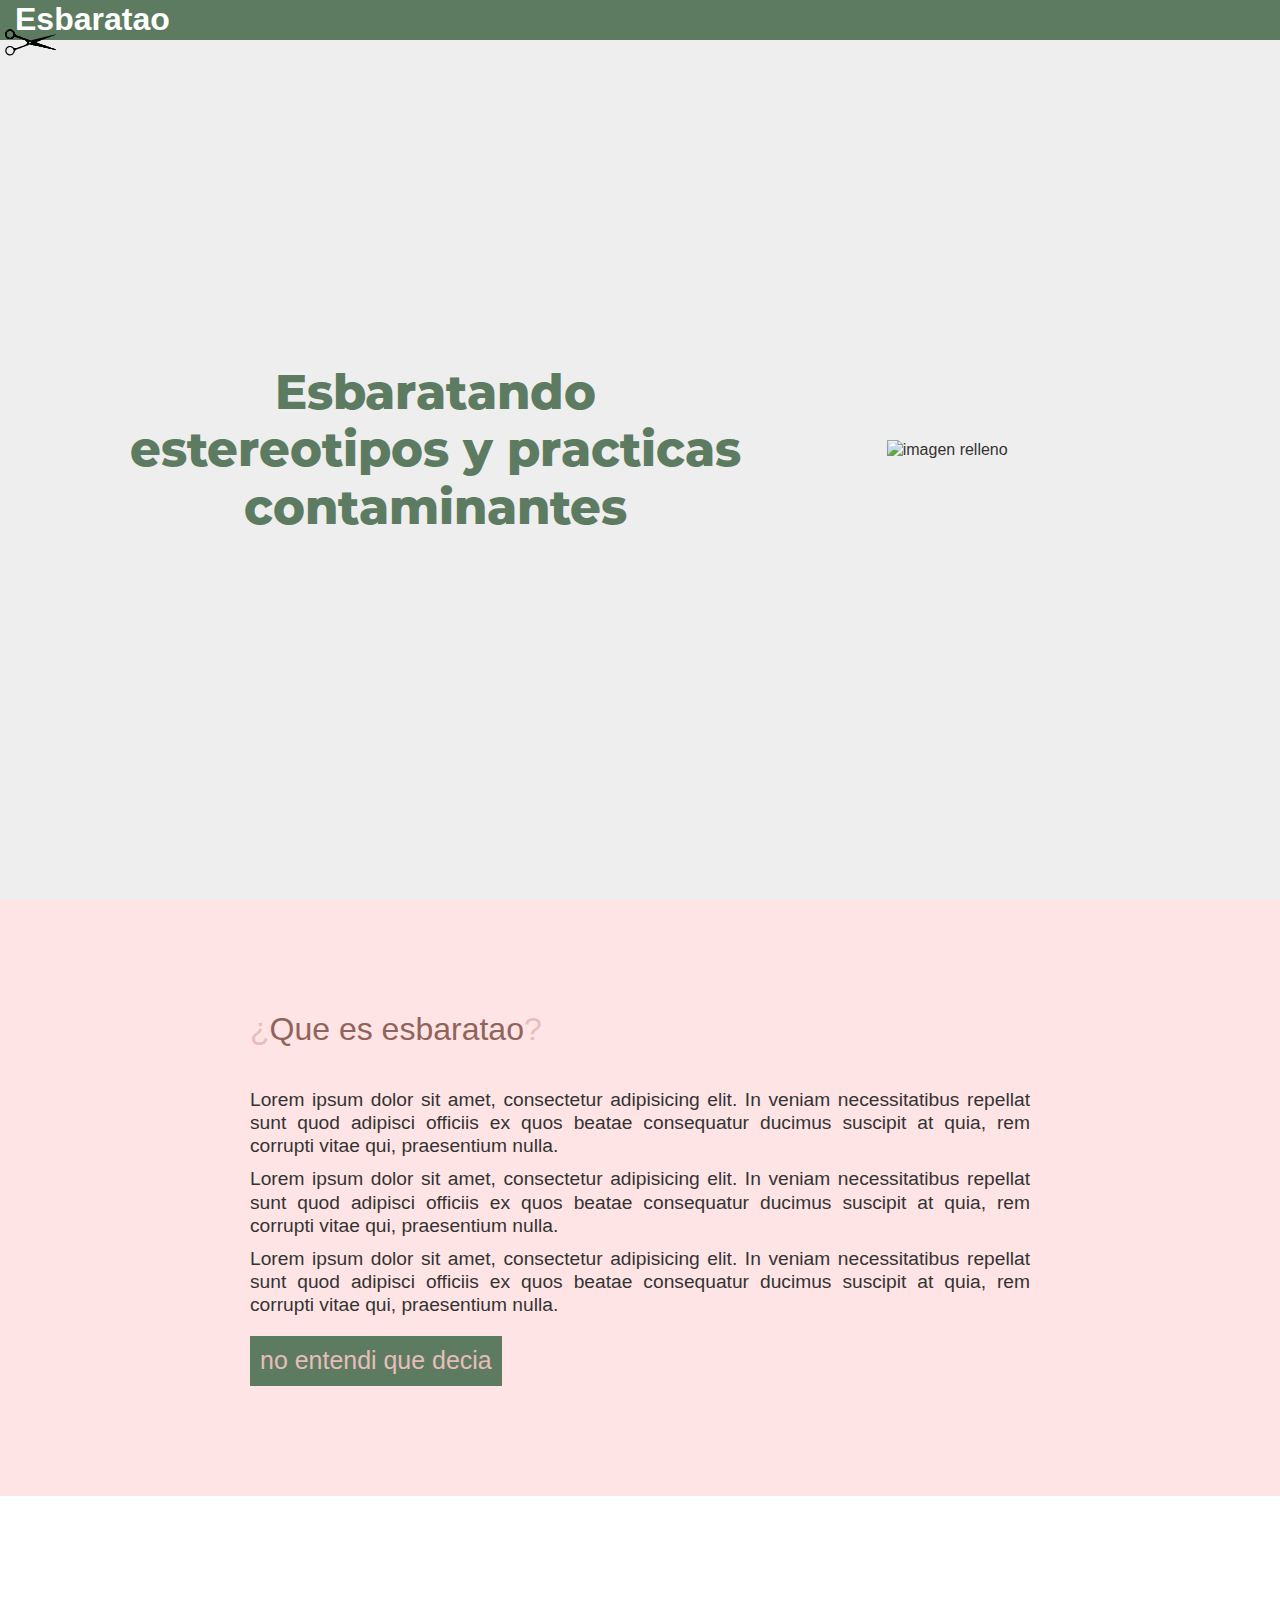
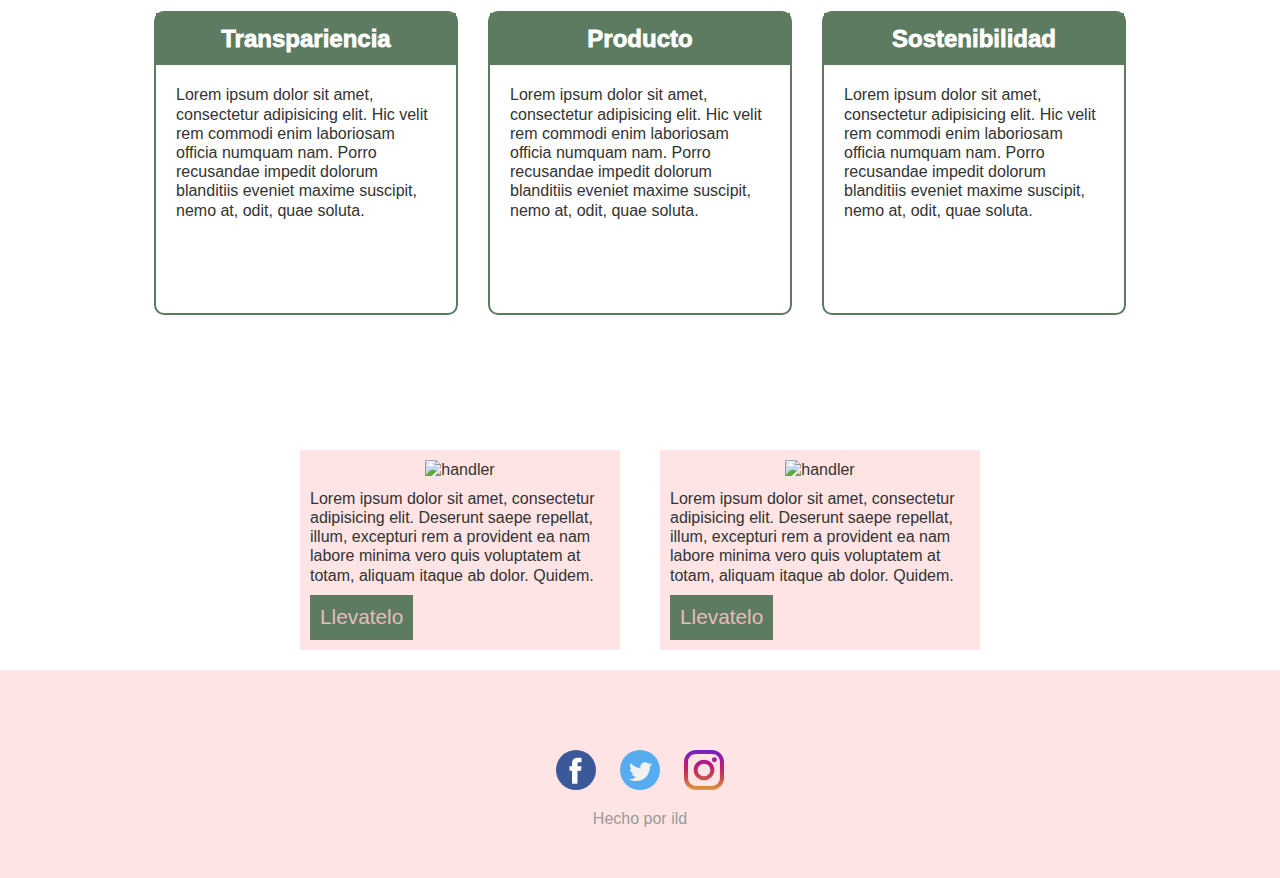
==== commit 643c9e70: "Update index.html" ====
--- a/index.html
+++ b/index.html
@@ -6,6 +6,8 @@
 	<link rel="stylesheet" type="text/css" href="css/style.css">
 	<meta name="viewport" content="width=device-width, initial-scale=1.0">
 	<script src="js/jquery.js"></script>
+        <script src="https://ajax.googleapis.com/ajax/libs/jquery/3.5.1/jquery.min.js"></script> 
+
 </head>
 <body>
 
@@ -351,4 +353,4 @@
 	</div>
 	<script src="js/main.js"></script>
 </body>
-</html>+</html>
--- a/css/style.css
+++ b/css/style.css
@@ -34,22 +34,62 @@
   font-family: "Montserrat", sans-serif;
 }
 
+header.esbaratao {
+  position: fixed;
+  z-index: 100;
+  height: 40px;
+  width: 100%;
+  top: 0;
+  background-color: #5d7b61;
+}
+header.esbaratao div.header-esbaratao-contenido h1.nombre-pagina {
+  color: white;
+  margin: 0 15px;
+}
+
 .fit-window {
   width: 100%;
   height: 100vh;
 }
 
-header div.title {
+.mitad {
+  height: 50%;
+}
+
+header.inicio div.header-content {
+  width: 100%;
+  height: 100%;
+  display: flex;
+  flex-direction: column;
+  align-items: center;
+}
+header.inicio div.header-content div.title {
+  text-align: center;
   padding: 5% 10%;
   font-family: "Montserrat-Bold", sans-serif;
-}
-header div.title h1 {
+  display: flex;
+  align-items: center;
+}
+header.inicio div.header-content div.title h1 {
   font-size: 2em;
   color: #5d7b61;
 }
+header.inicio div.header-content div.header-pic img {
+  max-height: 90%;
+}
 
 div.container {
   background-color: #fee4e5;
+}
+
+/* Estilo para los botones */
+button.cta-button {
+  margin-top: 10px;
+  font-size: 1.3em;
+  padding: 10px;
+  border: none;
+  background-color: #5d7b61;
+  color: #e6bdba;
 }
 
 div.content {
@@ -122,10 +162,32 @@
   color: #999;
 }
 
-i.svgfoto {
-  background: url(../img/facebook.svg);
-  height: 100px;
-  width: 100px;
+section.prenda {
+  width: 100%;
+}
+section.prenda div.interior-prenda {
+  width: 100%;
+  /* centra los objetos */
+  display: flex;
+  flex-direction: column;
+  align-items: center;
+}
+section.prenda div.interior-prenda div.prenda-item {
+  margin: 20px;
+  padding: 10px;
+  display: flex;
+  flex-direction: column;
+  background-color: #fee4e5;
+  text-align: center;
+  max-width: 300px;
+}
+section.prenda div.interior-prenda div.prenda-item div.prenda-item-imagen img.item-img {
+  max-width: 250px;
+  max-height: 200px;
+}
+section.prenda div.interior-prenda div.prenda-item div.prenda-texto {
+  text-align: initial;
+  margin-top: 10px;
 }
 
 @media screen and (min-width: 600px) {
@@ -139,16 +201,64 @@
   div.content section.sobre {
     padding: 110px 25px;
   }
+
+  section.prenda div.interior-prenda {
+    display: flex;
+    flex-direction: row;
+    flex-wrap: wrap;
+    justify-content: center;
+  }
 }
 @media screen and (min-width: 782px) {
+  .mitad {
+    height: auto;
+    width: 50%;
+  }
+
+  header.inicio {
+    display: flex;
+    justify-content: center;
+  }
+  header.inicio div.header-content {
+    flex-direction: row;
+    max-width: 1024px;
+  }
+  header.inicio div.header-content div.title {
+    max-width: 950px;
+    font-size: 1.5em;
+    padding: 0;
+    width: 60%;
+  }
+  header.inicio div.header-content .header-pic {
+    text-align: center;
+    width: 40%;
+  }
+  header.inicio div.header-content .header-pic img {
+    max-height: auto;
+    max-width: 80%;
+  }
+
   div.content section.sobre .anchura {
     max-width: 780px;
     margin: 0 auto;
   }
-
-  header div.title {
-    max-width: 950px;
-    font-size: 1.5em;
+}
+div.tijeras-probador {
+  position: fixed;
+  top: 0px;
+  width: 100%;
+  z-index: 100;
+  top: 20px;
+}
+div.tijeras-probador svg {
+  transition: 0.8s ease;
+  left: 0px;
+  width: 60px;
+}
+
+@media screen and (max-height: 500px) {
+  header.inicio {
+    height: 500px !important;
   }
 }
 
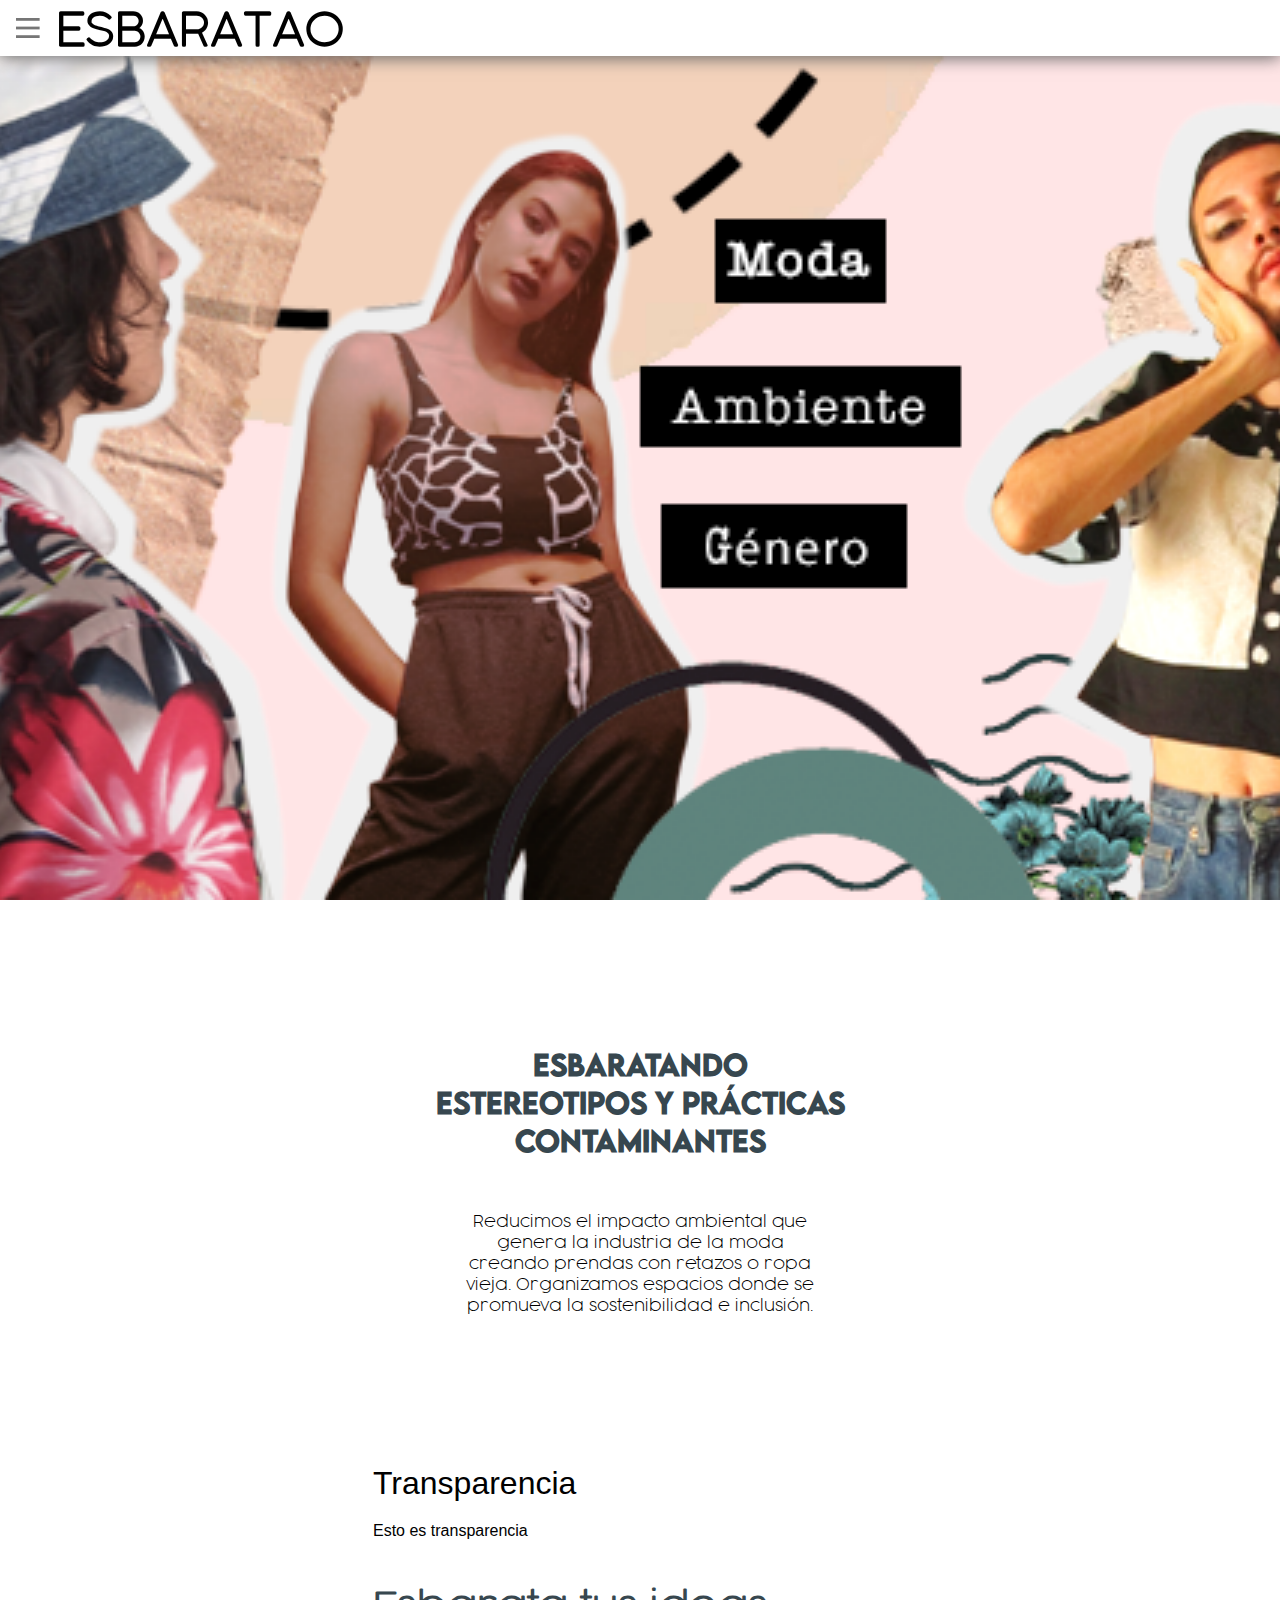
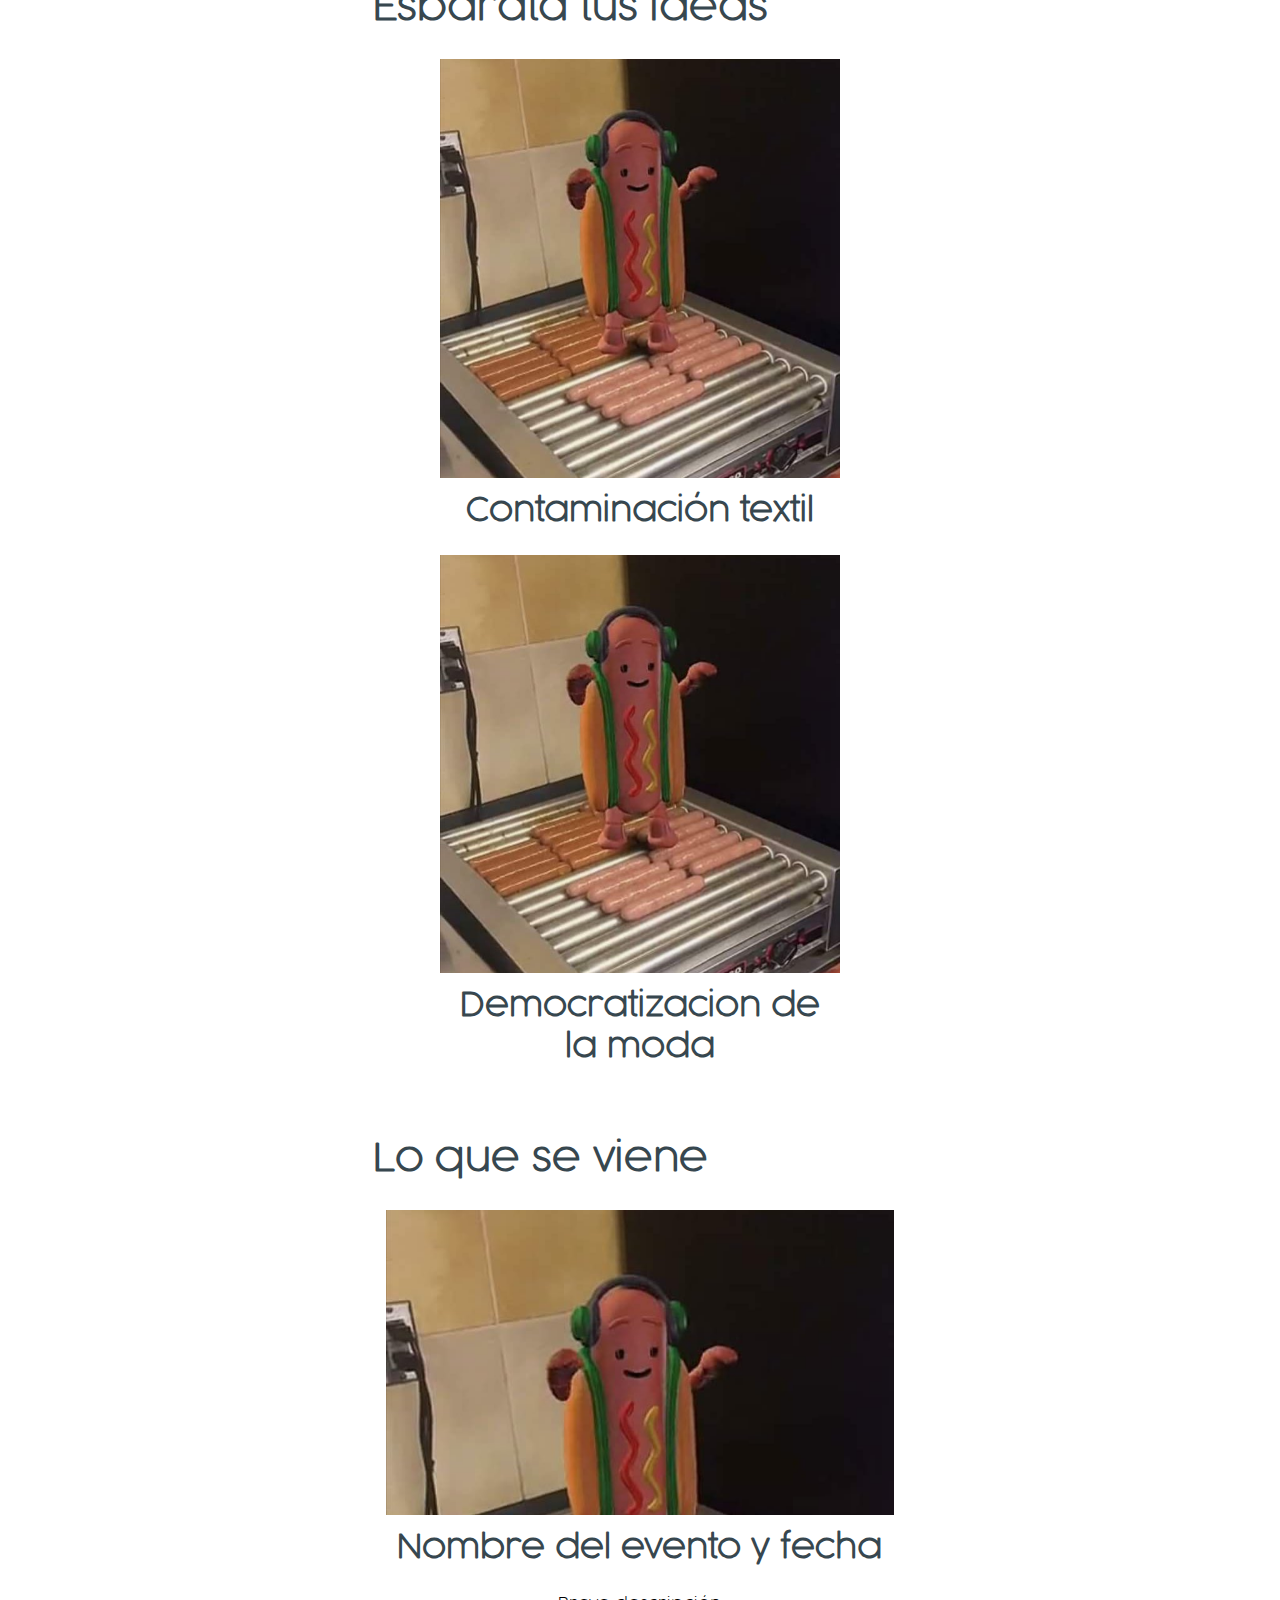
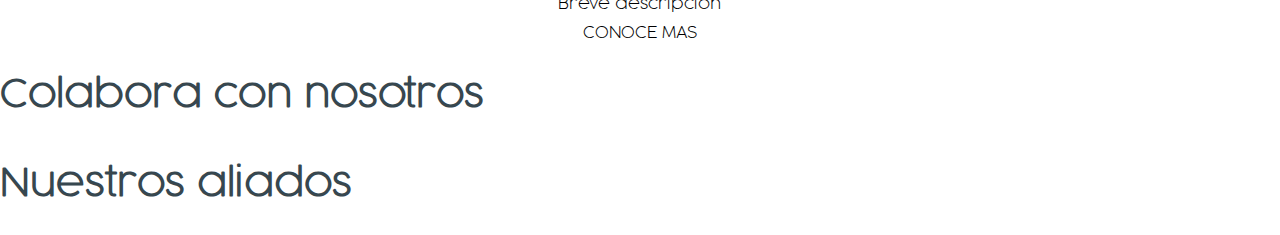
==== commit a1f91737: "Add files via upload" ====
--- a/index.html
+++ b/index.html
@@ -6,351 +6,143 @@
 	<link rel="stylesheet" type="text/css" href="css/style.css">
 	<meta name="viewport" content="width=device-width, initial-scale=1.0">
 	<script src="js/jquery.js"></script>
-        <script src="https://ajax.googleapis.com/ajax/libs/jquery/3.5.1/jquery.min.js"></script> 
-
 </head>
 <body>
+	<div class="container">
+		<nav class="esbaratao-nav">
+			<div class="barras">
+				<svg version="1.1" id="barra-navegacion" xmlns="http://www.w3.org/2000/svg" xmlns:xlink="http://www.w3.org/1999/xlink" x="0px"
+	 y="0px" viewBox="0 0 595.3 503.3" style="enable-background:new 0 0 595.3 503.3;" xml:space="preserve">
+			<rect id="inferior" y="433.3" width="595.3" height="70"/>
+			<rect id="medio" y="216.6" width="595.3" height="70"/>
+			<rect id="superior" width="595.3" height="70"/>
+			</svg>
 
-	<header class="esbaratao">
-		<div class="header-esbaratao-contenido">
-			<h1 class="nombre-pagina">Esbaratao</h1>
-		</div>
-	</header>
-
-	<header class="inicio fit-window" id="inicio">
-		<div class="header-content">
-			<div class="title mitad">
-				<h1>Esbaratando estereotipos y practicas contaminantes</h1>
 			</div>
-			<div class="header-pic mitad">
-				<img src="img/busto.png" alt="imagen relleno">
+			<div class="logo">
+				<h1>ESBARATAO</h1>
 			</div>
-		</div>
-	</header>
-
-	<div class="content">
-
-	
-
-		<section class="sobre">
-			<div class="sobre-titulo anchura">
-				<p><span class="question-mark">¿</span class="question-mark">Que es esbaratao<span class="question-mark">?</span></p>
+		</nav>
+		<main class="landing-view parallax">
+			
+		</main>
+		<section class="sobre-nosotros">
+			<div class="titulo">
+				<h1>ESBARATANDO <br> ESTEREOTIPOS Y PRÁCTICAS <br>CONTAMINANTES</h1>
 			</div>
-
-			<div class="sobre-texto anchura">
+			<div class="texto">
 				<p>
-					Lorem ipsum dolor sit amet, consectetur adipisicing elit. In veniam necessitatibus repellat sunt quod adipisci officiis ex quos beatae consequatur ducimus suscipit at quia, rem corrupti vitae qui, praesentium nulla.
-
+					Reducimos el impacto ambiental que genera la industria de la moda creando prendas con retazos o ropa vieja. Organizamos espacios donde se promueva la sostenibilidad e inclusión.
 				</p>
-
-				<p>
-					Lorem ipsum dolor sit amet, consectetur adipisicing elit. In veniam necessitatibus repellat sunt quod adipisci officiis ex quos beatae consequatur ducimus suscipit at quia, rem corrupti vitae qui, praesentium nulla.
-				</p>
-
-				<p>
-					Lorem ipsum dolor sit amet, consectetur adipisicing elit. In veniam necessitatibus repellat sunt quod adipisci officiis ex quos beatae consequatur ducimus suscipit at quia, rem corrupti vitae qui, praesentium nulla.
-				</p>
-
-				<a href="#">
-					<button class="cta-button">no entendi que decia</button>
-				</a>
 			</div>
-
 		</section>
-
-		<section class="cajas">
-
-			<div class="sobre-cajas">
-				<div class="caja">
-					<p class="caja-titulo">
-						Transpariencia
-					</p>
-					<p class="caja-texto">
-						Lorem ipsum dolor sit amet, consectetur adipisicing elit. Hic velit rem commodi enim laboriosam officia numquam nam. Porro recusandae impedit dolorum blanditiis eveniet maxime suscipit, nemo at, odit, quae soluta.
-					</p>
-				</div>
-
-				<div class="caja">
-					<p class="caja-titulo">
-						Producto
-					</p>
-					<p class="caja-texto">
-						Lorem ipsum dolor sit amet, consectetur adipisicing elit. Hic velit rem commodi enim laboriosam officia numquam nam. Porro recusandae impedit dolorum blanditiis eveniet maxime suscipit, nemo at, odit, quae soluta.
-					</p>
-				</div>
-
-				<div class="caja">
-					<p class="caja-titulo">
-						Sostenibilidad
-					</p>
-					<p class="caja-texto">
-						Lorem ipsum dolor sit amet, consectetur adipisicing elit. Hic velit rem commodi enim laboriosam officia numquam nam. Porro recusandae impedit dolorum blanditiis eveniet maxime suscipit, nemo at, odit, quae soluta.
+		<section class="transparencia">
+			<div class="transparencia-interna">
+				
+				<h1 class="titulo">
+				Transparencia
+				</h1>
+				<div class="texto">
+					<p>
+						Esto es transparencia
 					</p>
 				</div>
 
 			</div>
+
+		</section>
+		<section class="compra">
+			
+		</section>
+		<section class="articulos-container">
+			<div class="articulos-interno">
+				
+				<div class="titulo">
+					<h1>Esbarata tus ideas</h1>
+				</div>
+				<div class="articulos">
+
+					<div class="articulo">
+
+						<div class="imagen">
+							<img src="" alt="">
+						</div>
+						<div class="titulo">
+							<h1>
+								Contaminación textil
+							</h1>
+						</div>
+
+					</div>
+
+					<div class="articulo">
+
+
+						<div class="imagen">
+							<img src="" alt="">
+						</div>
+						<div class="titulo">
+							<h1>
+								Democratizacion de la moda
+							</h1>
+						</div>
+
+
+					</div>
+
+
+				</div>
+
+
+
+			</div>
 		</section>
 
-		<section class="prenda">
-			<div class="interior-prenda">
-				<div class="prenda-item">
-					<div class="prenda-item-imagen">
-						<img src="img/busto.png" alt="handler" class="item-img">
-					</div>
-					<div class="prenda-texto">
-						<p>Lorem ipsum dolor sit amet, consectetur adipisicing elit. Deserunt saepe repellat, illum, excepturi rem a provident ea nam labore minima vero quis voluptatem at totam, aliquam itaque ab dolor. Quidem.</p>
 
-						<button class="cta-button">Llevatelo</button>
-
+		<section class="eventos-container">
+			<div class="eventos-interno">
+				
+				<div class="titulo">
+					<h1>
+						Lo que se viene
+					</h1>
+				</div>
+				
+				<div class="eventos">
+					<div class="evento">
+						<div class="imagen">
+						</div>
+						<div class="titulo">
+							<h1>Nombre del evento y fecha</h1>
+						</div>
+						<div class="descripcion">
+							<p>Breve descripción</p>
+						</div>
+						<div class="cta">
+							<a href="#">CONOCE MAS</a>
+						</div>
 					</div>
 				</div>
 
-				<div class="prenda-item">
-					<div class="prenda-item-imagen">
-						<img src="img/busto.png" alt="handler" class="item-img">
-					</div>
-					<div class="prenda-texto">
-						<p>Lorem ipsum dolor sit amet, consectetur adipisicing elit. Deserunt saepe repellat, illum, excepturi rem a provident ea nam labore minima vero quis voluptatem at totam, aliquam itaque ab dolor. Quidem.</p>
+			</div>
 
-						<button class="cta-button">Llevatelo</button>
+		</section>
+		<section class="colaborayaliados">
+			<div class="colabora">
+				<div class="titulo">
+					<h1>Colabora con nosotros</h1>
+				</div>
+			</div>
 
+			<div class="aliados">
+				<div class="aliados">
+					<div class="titulo">
+						<h1>Nuestros aliados</h1>
 					</div>
 				</div>
-				
 			</div>
 		</section>
-
-		<footer>
-			<div class="links">
-				<a href="#"><img src="img/facebook.svg" alt="" class="svg-icon"></a>
-
-				<a href="#"><img src="img/twitter.svg" alt="" class="svg-icon"></a>
-
-				<a href="#"><img src="img/instagram.svg" alt="" class="svg-icon"></a>
-			</div>
-
-			<div class="creditos">
-				<p>Hecho por ild</p>
-			</div>
-		</footer>
-
-
-		<!-- tijeras -->
-
-
-
-	</div>
-
-	<div class="tijeras-probador">
-		<svg version="1.1" id="Capa_1" xmlns="http://www.w3.org/2000/svg" xmlns:xlink="http://www.w3.org/1999/xlink" x="0px" y="0px"
-	 viewBox="0 0 818 614.1" style="enable-background:new 0 0 818 614.1;" xml:space="preserve">
-<style type="text/css">
-	.st0{fill:#010202;}
-	.st1{fill:none;stroke:#1E1E1C;stroke-width:0.5204;}
-	.st2{fill:#FFFFFF;stroke:#010202;stroke-width:0.5204;stroke-miterlimit:10;}
-</style>
-<g id="tijera">
-	<g id="trasero">
-		<g id="detras">
-			<path id="XMLID_78_" class="st0" d="M757.3,401.1c-3.8-1.2-19.1-6.6-32.8-11.4c-9.9-3.5-17.9-6.3-36.2-12.7
-				c-5.1-1.8-14.3-5-20.4-7.2c-17-6-23.3-8.2-34.1-12c-5.4-1.9-16.3-5.7-24.2-8.6c-7.9-2.8-18.6-6.6-23.9-8.4
-				c-5.3-1.8-14.5-5.1-20.6-7.4c-6.1-2.2-15-5.4-19.8-7.1c-4.8-1.7-12.7-4.5-17.6-6.4c-5.4-2-9.8-3.6-13.5-4.9l0,0l-112.7-38.5
-				c0-0.3-17.8-7.3-19.1-7.5c-0.4-0.1-4.8-1.7-9.9-3.7c-5.1-2-11-4.2-13.1-5c-7.4-2.6-12.3-4.5-19.2-7.1c-3.8-1.5-7.9-3-9-3.3
-				c-2.9-1-3.2-1.1-11.5-4.2c-4.2-1.6-9.8-3.7-12.4-4.6c-9.6-3.5-14.1-5.2-22-8.1c-4.5-1.7-8.8-3.3-9.7-3.6
-				c-4.6-1.5-35.6-12.7-42.1-15.2c-11-4.1-22-12.8-28.1-22.1c-3.7-5.6-5.3-8.8-8-16.7c-1.9-5.3-5.5-13.9-5.9-14.2
-				c-0.1,0-1.1-1.7-2.4-3.6c-3.1-4.9-10.8-12.7-15.6-15.7c-1.8-1.2-3.8-2.4-4.3-2.8c-0.6-0.3-2.6-1.4-4.6-2.3
-				c-10.5-4.9-23.1-7.3-33.3-6.2c-9.5,1-19.9,3.9-24.1,6.7c-0.4,0.3-1.8,1-3.1,1.7c-3.2,1.5-10.9,7.5-14.2,11
-				c-1.5,1.6-4,4.5-5.6,6.6c-8.4,10.9-12.9,24.1-13,38.3c-0.1,12.5,3.1,24.1,9.8,35c2.5,4.1,3.7,5.6,9.3,11.1
-				c5.6,5.6,7.1,6.8,11.2,9.3c4.8,3,12.3,6.4,15.9,7.3c13.8,3.5,26.5,3.3,38.9-0.5c1.6-0.5,2.9-1,2.8-1.1s0.4-0.3,1.2-0.5
-				c4-0.8,15.3-8.3,20.8-13.7c1.4-1.4,3.5-3.2,4.8-4c1.3-0.9,3-2,3.6-2.5c0.7-0.5,3.3-1.6,5.7-2.4c3.6-1.3,5.6-1.5,11.5-1.4
-				c7.6,0.1,15.5,1,22,2.3c4.9,1.1,31.5,10.1,55.6,18.9c11.6,4.3,15.2,5.6,24,8.7c3,1.1,8.9,3.2,13.1,4.9c4.3,1.6,8.4,3.1,9.1,3.4
-				c4.1,1.2,9.5,3.4,13.5,5.6c3.9,2.1,5.4,3.2,10.1,7.6c4.7,4.5,5.9,5.7,8.1,9.2c1.1,1.8,2.8,4.3,4,6.1c0.7,1.6,1.9,3.3,3.7,5.1
-				c0.1,0.3,0.3,0.4,0.5,0.5c19.5,19.1,49.9,29.3,49.9,29.3c-0.1,0.1-0.1,0.2,0,0.3c0.3,0.3,7,2.1,10.9,2.9c2,0.4,9.4,2,16.6,3.6
-				c7.2,1.5,13.4,2.9,13.7,3.1c0.3,0.1,2.5,0.6,4.8,1.1c2.4,0.5,8.9,1.9,14.5,3.2c9.4,2.1,13,2.9,24.5,5.3c2.2,0.5,8.4,1.8,13.9,3.1
-				c18.3,4,38.8,8.6,44,9.7c5.9,1.3,8.6,1.9,17.2,3.8c11.1,2.5,18.1,4,20.7,4.5c1.4,0.3,2.7,0.6,2.8,0.7c0.1,0.1,1.4,0.4,2.8,0.7
-				c2.6,0.5,9.6,2,20.7,4.5c10.1,2.3,12.7,2.8,27,6c3.6,0.8,8.5,1.8,10.9,2.4c4.6,1,12.7,2.8,19.2,4.2c2.2,0.5,16.6,3.6,32,7
-				c43.5,9.5,41.3,9.1,45.6,8.5c2.1-0.2,3.9-0.6,4.2-0.9C767.7,405.5,764.2,403.3,757.3,401.1z M177.2,169.1
-				c2.8,4.3,3.3,5.3,5.4,11.3c2.7,7.7,3.2,15.7,1.4,24.4c-2.4,11.8-8.3,21.9-17.4,29c-16.5,13.1-38.4,14.2-56.9,2.9
-				c-13.9-8.4-22.6-24.3-22.5-40.6c0-8.4,2-16,6.1-24c2-4,4.6-7.1,10.3-12.5c4.1-3.9,5.9-5.3,9.1-7c5.2-2.7,8.7-4.1,13.6-5
-				C146,143.8,166.1,152.3,177.2,169.1z M398.6,277.2c-1.4,0.3-3.1,0.6-5.2,1.1C395.2,277.7,397.2,277.3,398.6,277.2
-				C398.6,277.2,398.6,277.2,398.6,277.2z"/>
-			<path id="XMLID_70_" class="st1" d="M757.3,401.1c-3.8-1.2-19.1-6.6-32.8-11.4c-9.9-3.5-17.9-6.3-36.2-12.7
-				c-5.1-1.8-14.3-5-20.4-7.2c-17-6-23.3-8.2-34.1-12c-5.4-1.9-16.3-5.7-24.2-8.6c-7.9-2.8-18.6-6.6-23.9-8.4
-				c-5.3-1.8-14.5-5.1-20.6-7.4c-6.1-2.2-15-5.4-19.8-7.1c-4.8-1.7-12.7-4.5-17.6-6.4c-5.4-2-9.8-3.6-13.5-4.9l0,0l-112.7-38.5
-				c0-0.3-17.8-7.3-19.1-7.5c-0.4-0.1-4.8-1.7-9.9-3.7c-5.1-2-11-4.2-13.1-5c-7.4-2.6-12.3-4.5-19.2-7.1c-3.8-1.5-7.9-3-9-3.3
-				c-2.9-1-3.2-1.1-11.5-4.2c-4.2-1.6-9.8-3.7-12.4-4.6c-9.6-3.5-14.1-5.2-22-8.1c-4.5-1.7-8.8-3.3-9.7-3.6
-				c-4.6-1.5-35.6-12.7-42.1-15.2c-11-4.1-22-12.8-28.1-22.1c-3.7-5.6-5.3-8.8-8-16.7c-1.9-5.3-5.5-13.9-5.9-14.2
-				c-0.1,0-1.1-1.7-2.4-3.6c-3.1-4.9-10.8-12.7-15.6-15.7c-1.8-1.2-3.8-2.4-4.3-2.8c-0.6-0.3-2.6-1.4-4.6-2.3
-				c-10.5-4.9-23.1-7.3-33.3-6.2c-9.5,1-19.9,3.9-24.1,6.7c-0.4,0.3-1.8,1-3.1,1.7c-3.2,1.5-10.9,7.5-14.2,11
-				c-1.5,1.6-4,4.5-5.6,6.6c-8.4,10.9-12.9,24.1-13,38.3c-0.1,12.5,3.1,24.1,9.8,35c2.5,4.1,3.7,5.6,9.3,11.1
-				c5.6,5.6,7.1,6.8,11.2,9.3c4.8,3,12.3,6.4,15.9,7.3c13.8,3.5,26.5,3.3,38.9-0.5c1.6-0.5,2.9-1,2.8-1.1s0.4-0.3,1.2-0.5
-				c4-0.8,15.3-8.3,20.8-13.7c1.4-1.4,3.5-3.2,4.8-4c1.3-0.9,3-2,3.6-2.5c0.7-0.5,3.3-1.6,5.7-2.4c3.6-1.3,5.6-1.5,11.5-1.4
-				c7.6,0.1,15.5,1,22,2.3c4.9,1.1,31.5,10.1,55.6,18.9c11.6,4.3,15.2,5.6,24,8.7c3,1.1,8.9,3.2,13.1,4.9c4.3,1.6,8.4,3.1,9.1,3.4
-				c4.1,1.2,9.5,3.4,13.5,5.6c3.9,2.1,5.4,3.2,10.1,7.6c4.7,4.5,5.9,5.7,8.1,9.2c1.1,1.8,2.8,4.3,4,6.1c0.7,1.6,1.9,3.3,3.7,5.1
-				c0.1,0.3,0.3,0.4,0.5,0.5c19.5,19.1,49.9,29.3,49.9,29.3c-0.1,0.1-0.1,0.2,0,0.3c0.3,0.3,7,2.1,10.9,2.9c2,0.4,9.4,2,16.6,3.6
-				c7.2,1.5,13.4,2.9,13.7,3.1c0.3,0.1,2.5,0.6,4.8,1.1c2.4,0.5,8.9,1.9,14.5,3.2c9.4,2.1,13,2.9,24.5,5.3c2.2,0.5,8.4,1.8,13.9,3.1
-				c18.3,4,38.8,8.6,44,9.7c5.9,1.3,8.6,1.9,17.2,3.8c11.1,2.5,18.1,4,20.7,4.5c1.4,0.3,2.7,0.6,2.8,0.7c0.1,0.1,1.4,0.4,2.8,0.7
-				c2.6,0.5,9.6,2,20.7,4.5c10.1,2.3,12.7,2.8,27,6c3.6,0.8,8.5,1.8,10.9,2.4c4.6,1,12.7,2.8,19.2,4.2c2.2,0.5,16.6,3.6,32,7
-				c43.5,9.5,41.3,9.1,45.6,8.5c2.1-0.2,3.9-0.6,4.2-0.9C767.7,405.5,764.2,403.3,757.3,401.1z M177.2,169.1
-				c2.8,4.3,3.3,5.3,5.4,11.3c2.7,7.7,3.2,15.7,1.4,24.4c-2.4,11.8-8.3,21.9-17.4,29c-16.5,13.1-38.4,14.2-56.9,2.9
-				c-13.9-8.4-22.6-24.3-22.5-40.6c0-8.4,2-16,6.1-24c2-4,4.6-7.1,10.3-12.5c4.1-3.9,5.9-5.3,9.1-7c5.2-2.7,8.7-4.1,13.6-5
-				C146,143.8,166.1,152.3,177.2,169.1z M398.6,277.2c-1.4,0.3-3.1,0.6-5.2,1.1C395.2,277.7,397.2,277.3,398.6,277.2
-				C398.6,277.2,398.6,277.2,398.6,277.2z"/>
-			<path id="XMLID_66_" class="st1" d="M757.3,401.1c-3.8-1.2-19.1-6.6-32.8-11.4c-9.9-3.5-17.9-6.3-36.2-12.7
-				c-5.1-1.8-14.3-5-20.4-7.2c-17-6-23.3-8.2-34.1-12c-5.4-1.9-16.3-5.7-24.2-8.6c-7.9-2.8-18.6-6.6-23.9-8.4
-				c-5.3-1.8-14.5-5.1-20.6-7.4c-6.1-2.2-15-5.4-19.8-7.1c-4.8-1.7-12.7-4.5-17.6-6.4c-5.4-2-9.8-3.6-13.5-4.9l0,0l-112.7-38.5
-				c0-0.3-17.8-7.3-19.1-7.5c-0.4-0.1-4.8-1.7-9.9-3.7c-5.1-2-11-4.2-13.1-5c-7.4-2.6-12.3-4.5-19.2-7.1c-3.8-1.5-7.9-3-9-3.3
-				c-2.9-1-3.2-1.1-11.5-4.2c-4.2-1.6-9.8-3.7-12.4-4.6c-9.6-3.5-14.1-5.2-22-8.1c-4.5-1.7-8.8-3.3-9.7-3.6
-				c-4.6-1.5-35.6-12.7-42.1-15.2c-11-4.1-22-12.8-28.1-22.1c-3.7-5.6-5.3-8.8-8-16.7c-1.9-5.3-5.5-13.9-5.9-14.2
-				c-0.1,0-1.1-1.7-2.4-3.6c-3.1-4.9-10.8-12.7-15.6-15.7c-1.8-1.2-3.8-2.4-4.3-2.8c-0.6-0.3-2.6-1.4-4.6-2.3
-				c-10.5-4.9-23.1-7.3-33.3-6.2c-9.5,1-19.9,3.9-24.1,6.7c-0.4,0.3-1.8,1-3.1,1.7c-3.2,1.5-10.9,7.5-14.2,11
-				c-1.5,1.6-4,4.5-5.6,6.6c-8.4,10.9-12.9,24.1-13,38.3c-0.1,12.5,3.1,24.1,9.8,35c2.5,4.1,3.7,5.6,9.3,11.1
-				c5.6,5.6,7.1,6.8,11.2,9.3c4.8,3,12.3,6.4,15.9,7.3c13.8,3.5,26.5,3.3,38.9-0.5c1.6-0.5,2.9-1,2.8-1.1s0.4-0.3,1.2-0.5
-				c4-0.8,15.3-8.3,20.8-13.7c1.4-1.4,3.5-3.2,4.8-4c1.3-0.9,3-2,3.6-2.5c0.7-0.5,3.3-1.6,5.7-2.4c3.6-1.3,5.6-1.5,11.5-1.4
-				c7.6,0.1,15.5,1,22,2.3c4.9,1.1,31.5,10.1,55.6,18.9c11.6,4.3,15.2,5.6,24,8.7c3,1.1,8.9,3.2,13.1,4.9c4.3,1.6,8.4,3.1,9.1,3.4
-				c4.1,1.2,9.5,3.4,13.5,5.6c3.9,2.1,5.4,3.2,10.1,7.6c4.7,4.5,5.9,5.7,8.1,9.2c1.1,1.8,2.8,4.3,4,6.1c0.7,1.6,1.9,3.3,3.7,5.1
-				c0.1,0.3,0.3,0.4,0.5,0.5c19.5,19.1,49.9,29.3,49.9,29.3c-0.1,0.1-0.1,0.2,0,0.3c0.3,0.3,7,2.1,10.9,2.9c2,0.4,9.4,2,16.6,3.6
-				c7.2,1.5,13.4,2.9,13.7,3.1c0.3,0.1,2.5,0.6,4.8,1.1c2.4,0.5,8.9,1.9,14.5,3.2c9.4,2.1,13,2.9,24.5,5.3c2.2,0.5,8.4,1.8,13.9,3.1
-				c18.3,4,38.8,8.6,44,9.7c5.9,1.3,8.6,1.9,17.2,3.8c11.1,2.5,18.1,4,20.7,4.5c1.4,0.3,2.7,0.6,2.8,0.7c0.1,0.1,1.4,0.4,2.8,0.7
-				c2.6,0.5,9.6,2,20.7,4.5c10.1,2.3,12.7,2.8,27,6c3.6,0.8,8.5,1.8,10.9,2.4c4.6,1,12.7,2.8,19.2,4.2c2.2,0.5,16.6,3.6,32,7
-				c43.5,9.5,41.3,9.1,45.6,8.5c2.1-0.2,3.9-0.6,4.2-0.9C767.7,405.5,764.2,403.3,757.3,401.1z M177.2,169.1
-				c2.8,4.3,3.3,5.3,5.4,11.3c2.7,7.7,3.2,15.7,1.4,24.4c-2.4,11.8-8.3,21.9-17.4,29c-16.5,13.1-38.4,14.2-56.9,2.9
-				c-13.9-8.4-22.6-24.3-22.5-40.6c0-8.4,2-16,6.1-24c2-4,4.6-7.1,10.3-12.5c4.1-3.9,5.9-5.3,9.1-7c5.2-2.7,8.7-4.1,13.6-5
-				C146,143.8,166.1,152.3,177.2,169.1z M398.6,277.2c-1.4,0.3-3.1,0.6-5.2,1.1C395.2,277.7,397.2,277.3,398.6,277.2
-				C398.6,277.2,398.6,277.2,398.6,277.2z"/>
-			<path id="XMLID_62_" class="st1" d="M757.3,401.1c-3.8-1.2-19.1-6.6-32.8-11.4c-9.9-3.5-17.9-6.3-36.2-12.7
-				c-5.1-1.8-14.3-5-20.4-7.2c-17-6-23.3-8.2-34.1-12c-5.4-1.9-16.3-5.7-24.2-8.6c-7.9-2.8-18.6-6.6-23.9-8.4
-				c-5.3-1.8-14.5-5.1-20.6-7.4c-6.1-2.2-15-5.4-19.8-7.1c-4.8-1.7-12.7-4.5-17.6-6.4c-5.4-2-9.8-3.6-13.5-4.9l0,0l-112.7-38.5
-				c0-0.3-17.8-7.3-19.1-7.5c-0.4-0.1-4.8-1.7-9.9-3.7c-5.1-2-11-4.2-13.1-5c-7.4-2.6-12.3-4.5-19.2-7.1c-3.8-1.5-7.9-3-9-3.3
-				c-2.9-1-3.2-1.1-11.5-4.2c-4.2-1.6-9.8-3.7-12.4-4.6c-9.6-3.5-14.1-5.2-22-8.1c-4.5-1.7-8.8-3.3-9.7-3.6
-				c-4.6-1.5-35.6-12.7-42.1-15.2c-11-4.1-22-12.8-28.1-22.1c-3.7-5.6-5.3-8.8-8-16.7c-1.9-5.3-5.5-13.9-5.9-14.2
-				c-0.1,0-1.1-1.7-2.4-3.6c-3.1-4.9-10.8-12.7-15.6-15.7c-1.8-1.2-3.8-2.4-4.3-2.8c-0.6-0.3-2.6-1.4-4.6-2.3
-				c-10.5-4.9-23.1-7.3-33.3-6.2c-9.5,1-19.9,3.9-24.1,6.7c-0.4,0.3-1.8,1-3.1,1.7c-3.2,1.5-10.9,7.5-14.2,11
-				c-1.5,1.6-4,4.5-5.6,6.6c-8.4,10.9-12.9,24.1-13,38.3c-0.1,12.5,3.1,24.1,9.8,35c2.5,4.1,3.7,5.6,9.3,11.1
-				c5.6,5.6,7.1,6.8,11.2,9.3c4.8,3,12.3,6.4,15.9,7.3c13.8,3.5,26.5,3.3,38.9-0.5c1.6-0.5,2.9-1,2.8-1.1s0.4-0.3,1.2-0.5
-				c4-0.8,15.3-8.3,20.8-13.7c1.4-1.4,3.5-3.2,4.8-4c1.3-0.9,3-2,3.6-2.5c0.7-0.5,3.3-1.6,5.7-2.4c3.6-1.3,5.6-1.5,11.5-1.4
-				c7.6,0.1,15.5,1,22,2.3c4.9,1.1,31.5,10.1,55.6,18.9c11.6,4.3,15.2,5.6,24,8.7c3,1.1,8.9,3.2,13.1,4.9c4.3,1.6,8.4,3.1,9.1,3.4
-				c4.1,1.2,9.5,3.4,13.5,5.6c3.9,2.1,5.4,3.2,10.1,7.6c4.7,4.5,5.9,5.7,8.1,9.2c1.1,1.8,2.8,4.3,4,6.1c0.7,1.6,1.9,3.3,3.7,5.1
-				c0.1,0.3,0.3,0.4,0.5,0.5c19.5,19.1,49.9,29.3,49.9,29.3c-0.1,0.1-0.1,0.2,0,0.3c0.3,0.3,7,2.1,10.9,2.9c2,0.4,9.4,2,16.6,3.6
-				c7.2,1.5,13.4,2.9,13.7,3.1c0.3,0.1,2.5,0.6,4.8,1.1c2.4,0.5,8.9,1.9,14.5,3.2c9.4,2.1,13,2.9,24.5,5.3c2.2,0.5,8.4,1.8,13.9,3.1
-				c18.3,4,38.8,8.6,44,9.7c5.9,1.3,8.6,1.9,17.2,3.8c11.1,2.5,18.1,4,20.7,4.5c1.4,0.3,2.7,0.6,2.8,0.7c0.1,0.1,1.4,0.4,2.8,0.7
-				c2.6,0.5,9.6,2,20.7,4.5c10.1,2.3,12.7,2.8,27,6c3.6,0.8,8.5,1.8,10.9,2.4c4.6,1,12.7,2.8,19.2,4.2c2.2,0.5,16.6,3.6,32,7
-				c43.5,9.5,41.3,9.1,45.6,8.5c2.1-0.2,3.9-0.6,4.2-0.9C767.7,405.5,764.2,403.3,757.3,401.1z M177.2,169.1
-				c2.8,4.3,3.3,5.3,5.4,11.3c2.7,7.7,3.2,15.7,1.4,24.4c-2.4,11.8-8.3,21.9-17.4,29c-16.5,13.1-38.4,14.2-56.9,2.9
-				c-13.9-8.4-22.6-24.3-22.5-40.6c0-8.4,2-16,6.1-24c2-4,4.6-7.1,10.3-12.5c4.1-3.9,5.9-5.3,9.1-7c5.2-2.7,8.7-4.1,13.6-5
-				C146,143.8,166.1,152.3,177.2,169.1z M398.6,277.2c-1.4,0.3-3.1,0.6-5.2,1.1C395.2,277.7,397.2,277.3,398.6,277.2
-				C398.6,277.2,398.6,277.2,398.6,277.2z"/>
-			<path id="XMLID_58_" class="st0" d="M757.3,401.1c-3.8-1.2-19.1-6.6-32.8-11.4c-9.9-3.5-17.9-6.3-36.2-12.7
-				c-5.1-1.8-14.3-5-20.4-7.2c-17-6-23.3-8.2-34.1-12c-5.4-1.9-16.3-5.7-24.2-8.6c-7.9-2.8-18.6-6.6-23.9-8.4
-				c-5.3-1.8-14.5-5.1-20.6-7.4c-6.1-2.2-15-5.4-19.8-7.1c-4.8-1.7-12.7-4.5-17.6-6.4c-5.4-2-9.8-3.6-13.5-4.9l0,0l-112.7-38.5
-				c0-0.3-17.8-7.3-19.1-7.5c-0.4-0.1-4.8-1.7-9.9-3.7c-5.1-2-11-4.2-13.1-5c-7.4-2.6-12.3-4.5-19.2-7.1c-3.8-1.5-7.9-3-9-3.3
-				c-2.9-1-3.2-1.1-11.5-4.2c-4.2-1.6-9.8-3.7-12.4-4.6c-9.6-3.5-14.1-5.2-22-8.1c-4.5-1.7-8.8-3.3-9.7-3.6
-				c-4.6-1.5-35.6-12.7-42.1-15.2c-11-4.1-22-12.8-28.1-22.1c-3.7-5.6-5.3-8.8-8-16.7c-1.9-5.3-5.5-13.9-5.9-14.2
-				c-0.1,0-1.1-1.7-2.4-3.6c-3.1-4.9-10.8-12.7-15.6-15.7c-1.8-1.2-3.8-2.4-4.3-2.8c-0.6-0.3-2.6-1.4-4.6-2.3
-				c-10.5-4.9-23.1-7.3-33.3-6.2c-9.5,1-19.9,3.9-24.1,6.7c-0.4,0.3-1.8,1-3.1,1.7c-3.2,1.5-10.9,7.5-14.2,11
-				c-1.5,1.6-4,4.5-5.6,6.6c-8.4,10.9-12.9,24.1-13,38.3c-0.1,12.5,3.1,24.1,9.8,35c2.5,4.1,3.7,5.6,9.3,11.1
-				c5.6,5.6,7.1,6.8,11.2,9.3c4.8,3,12.3,6.4,15.9,7.3c13.8,3.5,26.5,3.3,38.9-0.5c1.6-0.5,2.9-1,2.8-1.1s0.4-0.3,1.2-0.5
-				c4-0.8,15.3-8.3,20.8-13.7c1.4-1.4,3.5-3.2,4.8-4c1.3-0.9,3-2,3.6-2.5c0.7-0.5,3.3-1.6,5.7-2.4c3.6-1.3,5.6-1.5,11.5-1.4
-				c7.6,0.1,15.5,1,22,2.3c4.9,1.1,31.5,10.1,55.6,18.9c11.6,4.3,15.2,5.6,24,8.7c3,1.1,8.9,3.2,13.1,4.9c4.3,1.6,8.4,3.1,9.1,3.4
-				c4.1,1.2,9.5,3.4,13.5,5.6c3.9,2.1,5.4,3.2,10.1,7.6c4.7,4.5,5.9,5.7,8.1,9.2c1.1,1.8,2.8,4.3,4,6.1c0.7,1.6,1.9,3.3,3.7,5.1
-				c0.1,0.3,0.3,0.4,0.5,0.5c19.5,19.1,49.9,29.3,49.9,29.3c-0.1,0.1-0.1,0.2,0,0.3c0.3,0.3,7,2.1,10.9,2.9c2,0.4,9.4,2,16.6,3.6
-				c7.2,1.5,13.4,2.9,13.7,3.1c0.3,0.1,2.5,0.6,4.8,1.1c2.4,0.5,8.9,1.9,14.5,3.2c9.4,2.1,13,2.9,24.5,5.3c2.2,0.5,8.4,1.8,13.9,3.1
-				c18.3,4,38.8,8.6,44,9.7c5.9,1.3,8.6,1.9,17.2,3.8c11.1,2.5,18.1,4,20.7,4.5c1.4,0.3,2.7,0.6,2.8,0.7c0.1,0.1,1.4,0.4,2.8,0.7
-				c2.6,0.5,9.6,2,20.7,4.5c10.1,2.3,12.7,2.8,27,6c3.6,0.8,8.5,1.8,10.9,2.4c4.6,1,12.7,2.8,19.2,4.2c2.2,0.5,16.6,3.6,32,7
-				c43.5,9.5,41.3,9.1,45.6,8.5c2.1-0.2,3.9-0.6,4.2-0.9C767.7,405.5,764.2,403.3,757.3,401.1z M177.2,169.1
-				c2.8,4.3,3.3,5.3,5.4,11.3c2.7,7.7,3.2,15.7,1.4,24.4c-2.4,11.8-8.3,21.9-17.4,29c-16.5,13.1-38.4,14.2-56.9,2.9
-				c-13.9-8.4-22.6-24.3-22.5-40.6c0-8.4,2-16,6.1-24c2-4,4.6-7.1,10.3-12.5c4.1-3.9,5.9-5.3,9.1-7c5.2-2.7,8.7-4.1,13.6-5
-				C146,143.8,166.1,152.3,177.2,169.1z M398.6,277.2c-1.4,0.3-3.1,0.6-5.2,1.1C395.2,277.7,397.2,277.3,398.6,277.2
-				C398.6,277.2,398.6,277.2,398.6,277.2z"/>
-			<path id="XMLID_54_" class="st0" d="M757.3,401.1c-3.8-1.2-19.1-6.6-32.8-11.4c-9.9-3.5-17.9-6.3-36.2-12.7
-				c-5.1-1.8-14.3-5-20.4-7.2c-17-6-23.3-8.2-34.1-12c-5.4-1.9-16.3-5.7-24.2-8.6c-7.9-2.8-18.6-6.6-23.9-8.4
-				c-5.3-1.8-14.5-5.1-20.6-7.4c-6.1-2.2-15-5.4-19.8-7.1c-4.8-1.7-12.7-4.5-17.6-6.4c-5.4-2-9.8-3.6-13.5-4.9l0,0l-112.7-38.5
-				c0-0.3-17.8-7.3-19.1-7.5c-0.4-0.1-4.8-1.7-9.9-3.7c-5.1-2-11-4.2-13.1-5c-7.4-2.6-12.3-4.5-19.2-7.1c-3.8-1.5-7.9-3-9-3.3
-				c-2.9-1-3.2-1.1-11.5-4.2c-4.2-1.6-9.8-3.7-12.4-4.6c-9.6-3.5-14.1-5.2-22-8.1c-4.5-1.7-8.8-3.3-9.7-3.6
-				c-4.6-1.5-35.6-12.7-42.1-15.2c-11-4.1-22-12.8-28.1-22.1c-3.7-5.6-5.3-8.8-8-16.7c-1.9-5.3-5.5-13.9-5.9-14.2
-				c-0.1,0-1.1-1.7-2.4-3.6c-3.1-4.9-10.8-12.7-15.6-15.7c-1.8-1.2-3.8-2.4-4.3-2.8c-0.6-0.3-2.6-1.4-4.6-2.3
-				c-10.5-4.9-23.1-7.3-33.3-6.2c-9.5,1-19.9,3.9-24.1,6.7c-0.4,0.3-1.8,1-3.1,1.7c-3.2,1.5-10.9,7.5-14.2,11
-				c-1.5,1.6-4,4.5-5.6,6.6c-8.4,10.9-12.9,24.1-13,38.3c-0.1,12.5,3.1,24.1,9.8,35c2.5,4.1,3.7,5.6,9.3,11.1
-				c5.6,5.6,7.1,6.8,11.2,9.3c4.8,3,12.3,6.4,15.9,7.3c13.8,3.5,26.5,3.3,38.9-0.5c1.6-0.5,2.9-1,2.8-1.1s0.4-0.3,1.2-0.5
-				c4-0.8,15.3-8.3,20.8-13.7c1.4-1.4,3.5-3.2,4.8-4c1.3-0.9,3-2,3.6-2.5c0.7-0.5,3.3-1.6,5.7-2.4c3.6-1.3,5.6-1.5,11.5-1.4
-				c7.6,0.1,15.5,1,22,2.3c4.9,1.1,31.5,10.1,55.6,18.9c11.6,4.3,15.2,5.6,24,8.7c3,1.1,8.9,3.2,13.1,4.9c4.3,1.6,8.4,3.1,9.1,3.4
-				c4.1,1.2,9.5,3.4,13.5,5.6c3.9,2.1,5.4,3.2,10.1,7.6c4.7,4.5,5.9,5.7,8.1,9.2c1.1,1.8,2.8,4.3,4,6.1c0.7,1.6,1.9,3.3,3.7,5.1
-				c0.1,0.3,0.3,0.4,0.5,0.5c19.5,19.1,49.9,29.3,49.9,29.3c-0.1,0.1-0.1,0.2,0,0.3c0.3,0.3,7,2.1,10.9,2.9c2,0.4,9.4,2,16.6,3.6
-				c7.2,1.5,13.4,2.9,13.7,3.1c0.3,0.1,2.5,0.6,4.8,1.1c2.4,0.5,8.9,1.9,14.5,3.2c9.4,2.1,13,2.9,24.5,5.3c2.2,0.5,8.4,1.8,13.9,3.1
-				c18.3,4,38.8,8.6,44,9.7c5.9,1.3,8.6,1.9,17.2,3.8c11.1,2.5,18.1,4,20.7,4.5c1.4,0.3,2.7,0.6,2.8,0.7c0.1,0.1,1.4,0.4,2.8,0.7
-				c2.6,0.5,9.6,2,20.7,4.5c10.1,2.3,12.7,2.8,27,6c3.6,0.8,8.5,1.8,10.9,2.4c4.6,1,12.7,2.8,19.2,4.2c2.2,0.5,16.6,3.6,32,7
-				c43.5,9.5,41.3,9.1,45.6,8.5c2.1-0.2,3.9-0.6,4.2-0.9C767.7,405.5,764.2,403.3,757.3,401.1z M177.2,169.1
-				c2.8,4.3,3.3,5.3,5.4,11.3c2.7,7.7,3.2,15.7,1.4,24.4c-2.4,11.8-8.3,21.9-17.4,29c-16.5,13.1-38.4,14.2-56.9,2.9
-				c-13.9-8.4-22.6-24.3-22.5-40.6c0-8.4,2-16,6.1-24c2-4,4.6-7.1,10.3-12.5c4.1-3.9,5.9-5.3,9.1-7c5.2-2.7,8.7-4.1,13.6-5
-				C146,143.8,166.1,152.3,177.2,169.1z M398.6,277.2c-1.4,0.3-3.1,0.6-5.2,1.1C395.2,277.7,397.2,277.3,398.6,277.2
-				C398.6,277.2,398.6,277.2,398.6,277.2z"/>
-			<path id="XMLID_50_" class="st0" d="M757.3,401.1c-3.8-1.2-19.1-6.6-32.8-11.4c-9.9-3.5-17.9-6.3-36.2-12.7
-				c-5.1-1.8-14.3-5-20.4-7.2c-17-6-23.3-8.2-34.1-12c-5.4-1.9-16.3-5.7-24.2-8.6c-7.9-2.8-18.6-6.6-23.9-8.4
-				c-5.3-1.8-14.5-5.1-20.6-7.4c-6.1-2.2-15-5.4-19.8-7.1c-4.8-1.7-12.7-4.5-17.6-6.4c-5.4-2-9.8-3.6-13.5-4.9l0,0l-112.7-38.5
-				c0-0.3-17.8-7.3-19.1-7.5c-0.4-0.1-4.8-1.7-9.9-3.7c-5.1-2-11-4.2-13.1-5c-7.4-2.6-12.3-4.5-19.2-7.1c-3.8-1.5-7.9-3-9-3.3
-				c-2.9-1-3.2-1.1-11.5-4.2c-4.2-1.6-9.8-3.7-12.4-4.6c-9.6-3.5-14.1-5.2-22-8.1c-4.5-1.7-8.8-3.3-9.7-3.6
-				c-4.6-1.5-35.6-12.7-42.1-15.2c-11-4.1-22-12.8-28.1-22.1c-3.7-5.6-5.3-8.8-8-16.7c-1.9-5.3-5.5-13.9-5.9-14.2
-				c-0.1,0-1.1-1.7-2.4-3.6c-3.1-4.9-10.8-12.7-15.6-15.7c-1.8-1.2-3.8-2.4-4.3-2.8c-0.6-0.3-2.6-1.4-4.6-2.3
-				c-10.5-4.9-23.1-7.3-33.3-6.2c-9.5,1-19.9,3.9-24.1,6.7c-0.4,0.3-1.8,1-3.1,1.7c-3.2,1.5-10.9,7.5-14.2,11
-				c-1.5,1.6-4,4.5-5.6,6.6c-8.4,10.9-12.9,24.1-13,38.3c-0.1,12.5,3.1,24.1,9.8,35c2.5,4.1,3.7,5.6,9.3,11.1
-				c5.6,5.6,7.1,6.8,11.2,9.3c4.8,3,12.3,6.4,15.9,7.3c13.8,3.5,26.5,3.3,38.9-0.5c1.6-0.5,2.9-1,2.8-1.1s0.4-0.3,1.2-0.5
-				c4-0.8,15.3-8.3,20.8-13.7c1.4-1.4,3.5-3.2,4.8-4c1.3-0.9,3-2,3.6-2.5c0.7-0.5,3.3-1.6,5.7-2.4c3.6-1.3,5.6-1.5,11.5-1.4
-				c7.6,0.1,15.5,1,22,2.3c4.9,1.1,31.5,10.1,55.6,18.9c11.6,4.3,15.2,5.6,24,8.7c3,1.1,8.9,3.2,13.1,4.9c4.3,1.6,8.4,3.1,9.1,3.4
-				c4.1,1.2,9.5,3.4,13.5,5.6c3.9,2.1,5.4,3.2,10.1,7.6c4.7,4.5,5.9,5.7,8.1,9.2c1.1,1.8,2.8,4.3,4,6.1c0.7,1.6,1.9,3.3,3.7,5.1
-				c0.1,0.3,0.3,0.4,0.5,0.5c19.5,19.1,49.9,29.3,49.9,29.3c-0.1,0.1-0.1,0.2,0,0.3c0.3,0.3,7,2.1,10.9,2.9c2,0.4,9.4,2,16.6,3.6
-				c7.2,1.5,13.4,2.9,13.7,3.1c0.3,0.1,2.5,0.6,4.8,1.1c2.4,0.5,8.9,1.9,14.5,3.2c9.4,2.1,13,2.9,24.5,5.3c2.2,0.5,8.4,1.8,13.9,3.1
-				c18.3,4,38.8,8.6,44,9.7c5.9,1.3,8.6,1.9,17.2,3.8c11.1,2.5,18.1,4,20.7,4.5c1.4,0.3,2.7,0.6,2.8,0.7c0.1,0.1,1.4,0.4,2.8,0.7
-				c2.6,0.5,9.6,2,20.7,4.5c10.1,2.3,12.7,2.8,27,6c3.6,0.8,8.5,1.8,10.9,2.4c4.6,1,12.7,2.8,19.2,4.2c2.2,0.5,16.6,3.6,32,7
-				c43.5,9.5,41.3,9.1,45.6,8.5c2.1-0.2,3.9-0.6,4.2-0.9C767.7,405.5,764.2,403.3,757.3,401.1z M177.2,169.1
-				c2.8,4.3,3.3,5.3,5.4,11.3c2.7,7.7,3.2,15.7,1.4,24.4c-2.4,11.8-8.3,21.9-17.4,29c-16.5,13.1-38.4,14.2-56.9,2.9
-				c-13.9-8.4-22.6-24.3-22.5-40.6c0-8.4,2-16,6.1-24c2-4,4.6-7.1,10.3-12.5c4.1-3.9,5.9-5.3,9.1-7c5.2-2.7,8.7-4.1,13.6-5
-				C146,143.8,166.1,152.3,177.2,169.1z M398.6,277.2c-1.4,0.3-3.1,0.6-5.2,1.1C395.2,277.7,397.2,277.3,398.6,277.2
-				C398.6,277.2,398.6,277.2,398.6,277.2z"/>
-		</g>
-	</g>
-	<g id="frente">
-		<path id="alfrente" class="st0" d="M85.4,378c-0.3,0.5-1.7,2.5-3.1,4.6c-1.4,2.1-3.1,5-3.8,6.5c-0.7,1.5-1.5,3.1-1.8,3.5
-			c-1,1.5-3.9,10.8-4.7,14.9c-1.7,8.6-0.7,22.2,2.4,31.1c6.5,19.2,21.5,34.8,40,41.6c6.1,2.2,15.6,3.7,22.9,3.6
-			c12.1-0.2,22.4-3.3,33.7-10.2c4.9-2.9,16.1-14.2,19.1-19.1c3.1-5,5.2-9.2,6.8-13.8c2.6-7.3,3.5-9.4,5.4-13.4
-			c1-2.1,2.4-4.5,2.9-5.2c0.6-0.7,1.7-2.3,2.6-3.6c2-3,6.6-7.6,9.4-9.5c1.2-0.8,2.9-2.1,3.9-2.8c2.4-1.8,7.3-4.2,15.2-7.2
-			c6.7-2.6,8.2-3.2,17.3-6.5c2.7-1,8.1-3,12-4.5c3.9-1.5,8.6-3.3,10.4-3.9c6.2-2.2,11.7-4.2,18.8-7c7.6-2.9,8-3.1,11-4.1
-			c1.1-0.3,6.1-2.2,11.3-4.2c5.1-2,11.2-4.3,13.6-5.2c2.4-0.9,5.5-2.1,7-2.6c1.5-0.6,4.9-1.8,7.5-2.8c4.9-1.9,8-3.1,18.5-6.9
-			c3.4-1.3,8.4-3.1,11-4.1c2.6-1,7-2.6,9.6-3.6c2.7-1,9.1-3.4,14.3-5.4c5.2-2,9.9-3.8,10.4-3.9c0.6-0.1,2.4-0.8,4-1.4
-			c1.6-0.6,9.7-3.6,17.9-6.8c8.2-3.1,17.1-6.5,19.8-7.5c5-2,11.1-4.2,12.8-4.7c0.6-0.2,4.2-1.5,8.1-3.1c7.2-2.8,12.6-4.8,18.8-7
-			c1.8-0.6,6.2-2.3,9.9-3.8s8.4-3.3,10.7-4c2.2-0.8,7.7-2.9,12-4.5c7.5-2.9,10-3.8,18.1-6.8c1.8-0.7,8.2-3,14-5.3
-			c16.4-6.2,27.9-10.6,32.6-12.3c2.4-0.9,8.6-3.2,13.7-5.2c5.2-2,9.9-3.8,10.4-3.9c2.4-0.8,8.5-3.1,15.4-5.8c10.2-4,13.1-5,14.3-5.4
-			c0.5-0.1,5.3-2,10.6-4c5.3-2,10.3-3.8,11.1-4c0.8-0.1,1.4-0.4,1.2-0.6c-0.1-0.1,0.6-0.5,1.7-0.7c1-0.2,5.7-2,10.4-3.8
-			c7.7-3,10.3-4,20-7.6c1.6-0.6,5.1-2,7.7-2.9c5-2,11.1-4.2,12.8-4.7c0.5-0.1,5.2-1.9,10.4-3.9c5.2-2,11.3-4.3,13.7-5.2
-			c2.4-0.9,5.5-2.1,7-2.6c1.5-0.6,4.9-1.8,7.5-2.8c2.6-1,6.1-2.4,7.8-3c1.7-0.6,3.1-1.2,3.2-1.3c0.4-0.4-1.8-2.4-3.3-3
-			c-1.8-0.8-4-0.8-7.6,0.1c-5.7,1.4-16,3.8-17.7,4.2c-0.9,0.1-1.7,0.3-1.8,0.4c-0.1,0.1-4.7,1.2-10.3,2.5c-5.5,1.3-11,2.5-12.1,2.9
-			c-1.1,0.3-3.6,0.9-5.7,1.3c-2,0.4-4,0.9-4.5,1c-0.4,0.2-2.6,0.7-4.9,1.2c-2.2,0.5-4.1,1-4.2,1.1s-2.9,0.8-6.3,1.5
-			c-3.3,0.7-6.2,1.4-6.3,1.5s-2.9,0.8-6.3,1.5c-3.3,0.7-6.2,1.4-6.3,1.5c-0.1,0.1-1.6,0.5-3.4,0.9c-4.4,0.9-15.2,3.5-17.7,4.2
-			c-1.1,0.3-5.3,1.4-9.5,2.3c-10,2.4-16.9,4-20.8,5c-3.9,0.9-10.1,2.5-13.1,3.1c-1.1,0.3-3.8,0.9-6,1.4c-2.1,0.5-6.7,1.6-10.1,2.4
-			c-3.5,0.8-7.1,1.7-8.1,2c-2.1,0.5-11.1,2.7-20.9,5c-3.5,0.8-7.7,1.8-9.5,2.3c-5.3,1.3-9.7,2.3-11.5,2.6c-1,0.1-1.8,0.4-1.9,0.5
-			c-0.1,0.1-2.1,0.7-4.5,1.1c-2.3,0.5-4.3,1-4.4,1.1c-0.1,0.1-2.9,0.8-6.3,1.5c-3.3,0.7-6.2,1.4-6.3,1.5c-0.1,0.1-2,0.6-4.3,1.1
-			c-2.2,0.5-4.5,1-5,1.2c-0.6,0.1-5,1.2-9.8,2.4c-4.9,1.2-10.3,2.5-12,2.9c-1.8,0.4-4.6,1.1-6.3,1.5c-1.7,0.3-5,1.2-7.4,1.8
-			s-7.4,1.8-11,2.6c-3.6,0.8-8.5,2-10.8,2.6c-2.4,0.6-6.1,1.5-8.3,2c-4.4,1-12.3,2.9-14.1,3.4c-0.6,0.2-5,1.2-9.8,2.4
-			c-4.7,1.1-10.1,2.4-11.8,2.9c-1.8,0.4-4.6,1.1-6.3,1.5c-7.1,1.5-8.3,2.1-11.6,5.4c-2.9,2.9-5.7,6.8-11.7,16.2
-			c-1.4,2.2-3,4.6-3.5,5.3c-0.5,0.7-1.5,2.3-2.2,3.6c-2,3.7-6.9,10-10.6,13.7c-3.8,3.8-10.2,8.8-13.5,10.4c-1.2,0.6-2.7,1.5-3.4,1.8
-			c-0.6,0.4-2,1.1-3.1,1.5c-1,0.4-2,0.9-2.1,1c-0.1,0.1-1.4,0.6-2.9,1.1c-1.5,0.5-5.8,2.1-9.5,3.5c-6.5,2.6-12.7,4.9-14.8,5.6
-			c-0.5,0.1-8.2,2.9-17,6.1c-28.1,10.2-58.5,20.6-67.1,23c-12.2,3.3-22,3.3-31.2,0c-5.9-2.1-10.7-5.2-17.8-11.7
-			c-4.7-4.2-7.2-6.1-10.3-7.9c-5-2.8-12-5.3-17.8-6.5c-6.7-1.4-18.5-1.2-25.8,0.5c-2.2,0.5-13.2,4.1-13,4.3c0.1,0.1-0.8,0.6-2.1,1
-			c-1.3,0.5-2.8,1.2-3.3,1.7c-0.6,0.4-3.2,2.1-5.6,3.7C94.6,368.5,87.4,375.2,85.4,378z M108.3,378.6c1.5-1,3.4-2.2,4.2-2.7
-			c1.9-1.3,10.7-4.5,14.9-5.3c5.3-1.1,10.7-1.2,16.4-0.2c6.7,1.1,9.4,2,15.3,5.1c4.2,2.1,5.4,3,9.5,7c6.2,6,7.3,7.4,10,12.2
-			c8.7,15.9,8.6,33.5-0.4,49.1c-3.2,5.7-10.5,12.9-16.4,16.4c-17.8,10.6-39.7,9.6-55.2-2.5c-7.7-6-14.2-14.9-17-23.5
-			c-3.3-10.1-3.1-22.5,0.6-31.9c0.7-1.9,1.5-3.9,1.6-4.4c0.3-1,5.4-8.9,7.2-11.2C100.5,384.5,105.1,380.6,108.3,378.6z M404,292.5
-			c3.3-0.9,4.7-0.8,8.5,0.4c3.6,1.1,7.3,4.7,8.7,8.4c1.8,5,0.4,11.6-3.2,15.2c-2.4,2.4-6.9,4.1-10.8,4c-4.7-0.1-9.3-2.4-11.4-5.7
-			c-2.6-4.2-3.3-7.8-2.1-12.2C395,297.8,399,293.8,404,292.5z"/>
-		<g id="tornillos">
-			<path id="tornillo2" class="st2" d="M396.3,302.4c-1.1,3.2-1.1,4.6,0.1,7.8c1.1,2.9,2.8,4.7,5.8,6.2c4.3,2.1,4.3,2.1,4.3-10.1
-				c0-6-0.1-11.1-0.2-11.2c-0.5-0.5-5.4,1.6-7.2,3.1C397.7,299.3,397,300.4,396.3,302.4z"/>
-			<path id="tornillo1" class="st2" d="M409,306.3c0,6.4,0.3,11,0.7,11.1c2.5,0.6,8.5-4.1,9.6-7.4c0.6-1.9,0.6-5.9,0-7.7
-				c-0.7-2.2-5-6-7.5-6.7c-1.3-0.4-2.3-0.6-2.4-0.4C409.1,295.3,409,300.3,409,306.3z"/>
-		</g>
-	</g>
-</g>
-</svg>
 	</div>
 	<script src="js/main.js"></script>
 </body>
-</html>
+</html>--- a/css/style.css
+++ b/css/style.css
@@ -1,26 +1,6 @@
-@font-face {
-  font-family: "Montserrat";
-  src: url("../fonts/montserrat/Montserrat-regular.otf");
-}
-@font-face {
-  font-family: "Montserrat-Bold";
-  src: url("../fonts/montserrat/Montserrat-ExtraBold.otf");
-}
 *, html {
   margin: 0;
   padding: 0;
-  line-height: 1.2;
-  color: #333;
-}
-
-* {
-  -webkit-box-sizing: border-box;
-  box-sizing: border-box;
-  -webkit-font-smoothing: antialiased;
-  -webkit-font-variant-ligatures: no-common-ligatures;
-  font-variant-ligatures: no-common-ligatures;
-  -webkit-font-feature-settings: "liga" 0;
-  font-feature-settings: "liga" 0;
 }
 
 *, *::before, *::after {
@@ -30,236 +10,196 @@
   position: relative;
 }
 
-body {
-  font-family: "Montserrat", sans-serif;
-}
-
-header.esbaratao {
+/* fonts */
+@font-face {
+  font-family: "Cocogoose";
+  src: url("../fonts/Cocogoose-Pro-Ultralight-trial.ttf");
+}
+@font-face {
+  font-family: "Lemon-Milk";
+  src: url("../fonts/LEMONMILK-Medium.otf");
+}
+@font-face {
+  font-family: "Montserrat";
+  src: url("../fonts/Montserrat-ExtraBold.ttf");
+}
+.parallax {
+  height: 100%;
+  background-attachment: fixed;
+  background-position: center;
+  background-repeat: no-repeat;
+  background-size: cover;
+  position: relative;
+}
+
+div.titulo {
+  font-size: 1.2em;
+  padding: 10px 0;
+  font-family: "Cocogoose", sans-serif;
+  color: #37474f;
+  margin-bottom: 1em;
+}
+
+div.container {
+  width: 100%;
+}
+div.container nav.esbaratao-nav {
+  background-color: white;
+  box-shadow: 0px 2px 16px #676767;
+  height: 56px;
+  width: 100%;
+  display: flex;
+  align-items: center;
   position: fixed;
-  z-index: 100;
-  height: 40px;
-  width: 100%;
-  top: 0;
-  background-color: #5d7b61;
-}
-header.esbaratao div.header-esbaratao-contenido h1.nombre-pagina {
-  color: white;
-  margin: 0 15px;
-}
-
-.fit-window {
-  width: 100%;
-  height: 100vh;
-}
-
-.mitad {
-  height: 50%;
-}
-
-header.inicio div.header-content {
-  width: 100%;
+  top: 0px;
+  z-index: 10;
+}
+div.container nav.esbaratao-nav div.barras {
   height: 100%;
+  width: 56px;
+  display: flex;
+  justify-content: center;
+  align-items: center;
+}
+div.container nav.esbaratao-nav div.barras svg {
+  height: 20px;
+  fill: #767676;
+}
+div.container nav.esbaratao-nav div.logo {
+  font-family: "Cocogoose", sans-serif;
+  font-size: 23px;
+}
+div.container main.landing-view {
+  margin-top: 56px;
+  height: calc(100vh - 56px);
+  width: 100%;
+  background-image: url(../img/fondo.png);
+}
+div.container section.sobre-nosotros {
+  height: 550px;
+  width: 100%;
   display: flex;
   flex-direction: column;
   align-items: center;
-}
-header.inicio div.header-content div.title {
-  text-align: center;
-  padding: 5% 10%;
-  font-family: "Montserrat-Bold", sans-serif;
-  display: flex;
-  align-items: center;
-}
-header.inicio div.header-content div.title h1 {
-  font-size: 2em;
-  color: #5d7b61;
-}
-header.inicio div.header-content div.header-pic img {
-  max-height: 90%;
-}
-
-div.container {
-  background-color: #fee4e5;
-}
-
-/* Estilo para los botones */
-button.cta-button {
-  margin-top: 10px;
-  font-size: 1.3em;
-  padding: 10px;
-  border: none;
-  background-color: #5d7b61;
-  color: #e6bdba;
-}
-
-div.content {
-  height: 100%;
-  width: 100%;
-}
-div.content section.sobre {
-  padding: 80px 15px;
-  background-color: #fee4e5;
-}
-div.content section.sobre div.sobre-titulo {
+  justify-content: center;
+}
+div.container section.sobre-nosotros div.titulo {
+  text-align: center;
+  font-size: 14px;
+  font-family: "Lemon-Milk", sans-serif;
   margin-bottom: 40px;
 }
-div.content section.sobre div.sobre-titulo p {
-  font-size: 2em;
-  color: #92635b;
-}
-div.content section.sobre div.sobre-titulo span.question-mark {
-  color: #e6bdba;
-}
-div.content section.sobre div.sobre-texto {
+div.container section.sobre-nosotros div.texto {
+  text-align: center;
+  width: 350px;
+  font-family: "Cocogoose", sans-serif;
+}
+div.container section.transparencia {
+  width: 100%;
+  font-family: "Montserrat", sans-serif;
+}
+div.container section.transparencia div.transparencia-interna {
+  max-width: 534px;
+  margin: 0 auto;
+  padding: 15px;
+}
+div.container section.transparencia div.transparencia-interna h1 {
+  font-weight: 400;
+  margin-bottom: 20px;
+}
+div.container section.transparencia div.transparencia-interna div.texto p {
+  font-weight: 300;
+}
+div.container section.articulos-container {
+  width: 100%;
+}
+div.container section.articulos-container div.articulos-interno {
+  margin: 0 auto;
+  max-width: 534px;
+  padding: 15px;
+}
+div.container section.articulos-container div.articulos-interno div.titulo {
   font-size: 1.2em;
-}
-div.content section.sobre div.sobre-texto p {
-  text-align: justify;
-  padding-bottom: 10px;
-}
-div.content section.cajas div.sobre-cajas {
-  display: flex;
-  flex-direction: row;
-  justify-content: center;
-  align-items: center;
-  margin: 100px 0;
+  padding: 10px 0;
+  font-family: "Cocogoose", sans-serif;
+  color: #37474f;
+  margin-bottom: 1em;
+}
+div.container section.articulos-container div.articulos-interno div.articulos {
+  width: 100%;
+  display: flex;
+  justify-content: space-around;
   flex-wrap: wrap;
 }
-div.content section.cajas div.sobre-cajas div.caja {
-  margin: 15px 15px;
-  width: 300px;
-  height: 300px;
-  border: 2px solid #5d7b61;
-  border-radius: 10px;
-  background-color: white;
-}
-div.content section.cajas div.sobre-cajas div.caja p.caja-titulo {
-  text-align: center;
-  font-family: sans-serif;
-  font-size: 1.5em;
-  font-weight: 1000;
-  padding: 12px 0;
-  color: white;
-  background-color: #5d7b61;
-}
-div.content section.cajas div.sobre-cajas div.caja p.caja-texto {
-  padding: 20px;
-}
-div.content footer {
-  padding: 40px;
-  padding: 80px 20px 50px;
-  text-align: center;
-  background-color: #fee4e5;
-}
-div.content footer .links {
-  margin-bottom: 15px;
-}
-div.content footer .links img.svg-icon {
-  height: 40px;
-  margin: 0 10px;
-}
-div.content footer div.creditos p {
-  color: #999;
-}
-
-section.prenda {
-  width: 100%;
-}
-section.prenda div.interior-prenda {
-  width: 100%;
-  /* centra los objetos */
-  display: flex;
-  flex-direction: column;
-  align-items: center;
-}
-section.prenda div.interior-prenda div.prenda-item {
-  margin: 20px;
-  padding: 10px;
-  display: flex;
-  flex-direction: column;
-  background-color: #fee4e5;
-  text-align: center;
-  max-width: 300px;
-}
-section.prenda div.interior-prenda div.prenda-item div.prenda-item-imagen img.item-img {
-  max-width: 250px;
-  max-height: 200px;
-}
-section.prenda div.interior-prenda div.prenda-item div.prenda-texto {
-  text-align: initial;
-  margin-top: 10px;
-}
-
-@media screen and (min-width: 600px) {
-  header {
-    background-color: #eee;
-  }
-  header div.title h1 {
-    font-size: 2.8em;
-  }
-
-  div.content section.sobre {
-    padding: 110px 25px;
-  }
-
-  section.prenda div.interior-prenda {
-    display: flex;
-    flex-direction: row;
-    flex-wrap: wrap;
-    justify-content: center;
-  }
-}
-@media screen and (min-width: 782px) {
-  .mitad {
-    height: auto;
-    width: 50%;
-  }
-
-  header.inicio {
-    display: flex;
-    justify-content: center;
-  }
-  header.inicio div.header-content {
-    flex-direction: row;
-    max-width: 1024px;
-  }
-  header.inicio div.header-content div.title {
-    max-width: 950px;
-    font-size: 1.5em;
-    padding: 0;
-    width: 60%;
-  }
-  header.inicio div.header-content .header-pic {
-    text-align: center;
-    width: 40%;
-  }
-  header.inicio div.header-content .header-pic img {
-    max-height: auto;
-    max-width: 80%;
-  }
-
-  div.content section.sobre .anchura {
-    max-width: 780px;
-    margin: 0 auto;
-  }
-}
-div.tijeras-probador {
-  position: fixed;
-  top: 0px;
-  width: 100%;
-  z-index: 100;
-  top: 20px;
-}
-div.tijeras-probador svg {
-  transition: 0.8s ease;
-  left: 0px;
-  width: 60px;
-}
-
-@media screen and (max-height: 500px) {
-  header.inicio {
-    height: 500px !important;
-  }
+div.container section.articulos-container div.articulos-interno div.articulos div.articulo {
+  min-width: 350px;
+  width: 75%;
+}
+div.container section.articulos-container div.articulos-interno div.articulos div.articulo div.imagen {
+  background-color: red;
+  position: relative;
+  padding-top: 100%;
+  background-image: url(../img/dan.jpg);
+  background-size: 100%;
+}
+div.container section.articulos-container div.articulos-interno div.articulos div.articulo div.titulo {
+  font-size: 1em;
+  text-align: center;
+}
+div.container section.eventos-container {
+  width: 100%;
+}
+div.container section.eventos-container div.eventos-interno {
+  margin: 0 auto;
+  max-width: 534px;
+  padding: 15px;
+}
+div.container section.eventos-container div.eventos-interno div.titulo {
+  font-size: 1.2em;
+  padding: 10px 0;
+  font-family: "Cocogoose", sans-serif;
+  color: #37474f;
+  margin-bottom: 1em;
+}
+div.container section.eventos-container div.eventos-interno div.eventos {
+  width: 100%;
+  display: flex;
+  justify-content: space-around;
+  flex-wrap: wrap;
+}
+div.container section.eventos-container div.eventos-interno div.eventos div.evento {
+  min-width: 350px;
+  width: 95%;
+}
+div.container section.eventos-container div.eventos-interno div.eventos div.evento div.imagen {
+  background-color: red;
+  position: relative;
+  padding-top: 60%;
+  background-image: url(../img/dan.jpg);
+  background-size: 100%;
+}
+div.container section.eventos-container div.eventos-interno div.eventos div.evento div.titulo {
+  font-size: 1em;
+  text-align: center;
+}
+div.container section.eventos-container div.eventos-interno div.eventos div.evento div.descripcion {
+  text-align: center;
+  font-family: "Cocogoose", sans-serif;
+  font-weight: 300;
+  font-size: 1em;
+}
+div.container section.eventos-container div.eventos-interno div.eventos div.evento div.cta {
+  margin-top: 8px;
+  text-align: center;
+}
+div.container section.eventos-container div.eventos-interno div.eventos div.evento div.cta a {
+  font-family: "Cocogoose", sans-serif;
+  text-decoration: none;
+  padding: 5px 30%;
+  color: black;
+}
+div.container section.eventos-container div.eventos-interno div.eventos div.evento div.cta a:hover {
+  background-color: rgba(50, 50, 50, 0.1000000015);
 }
 
 /*# sourceMappingURL=style.css.map */
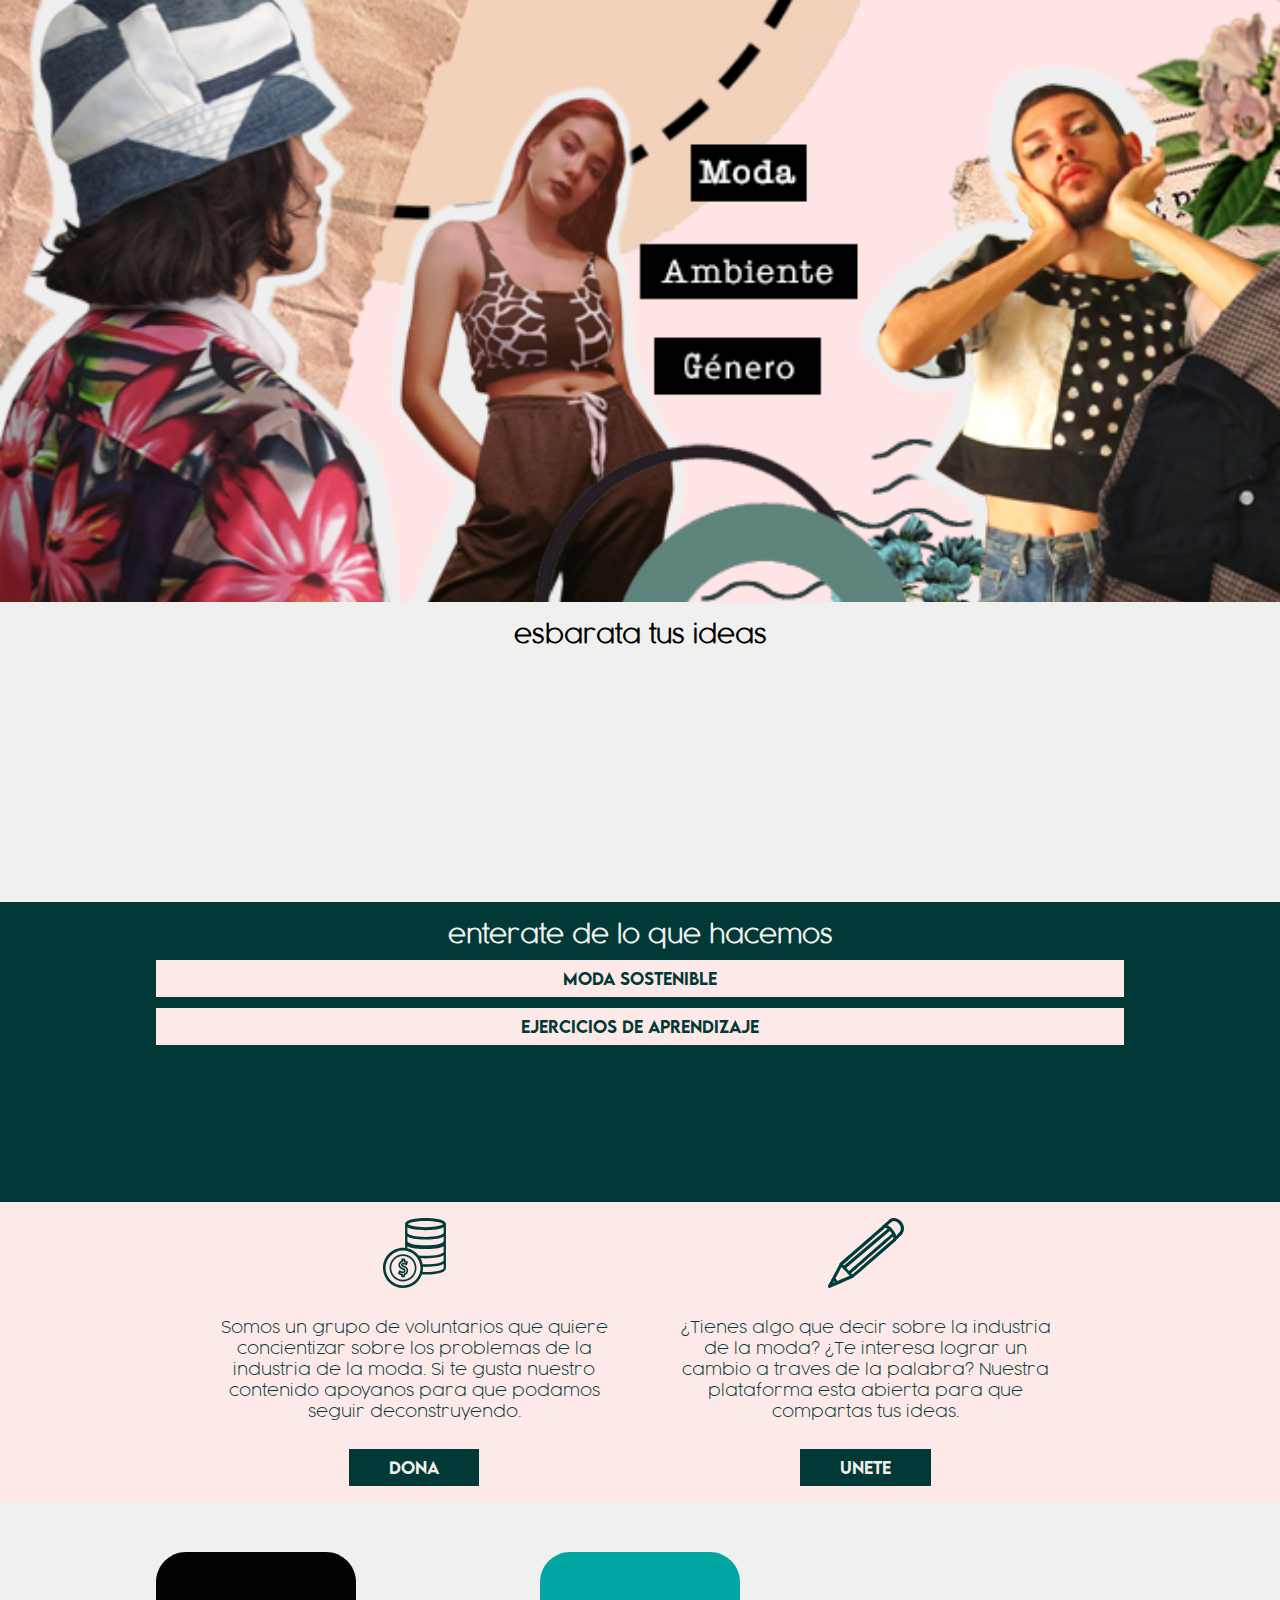
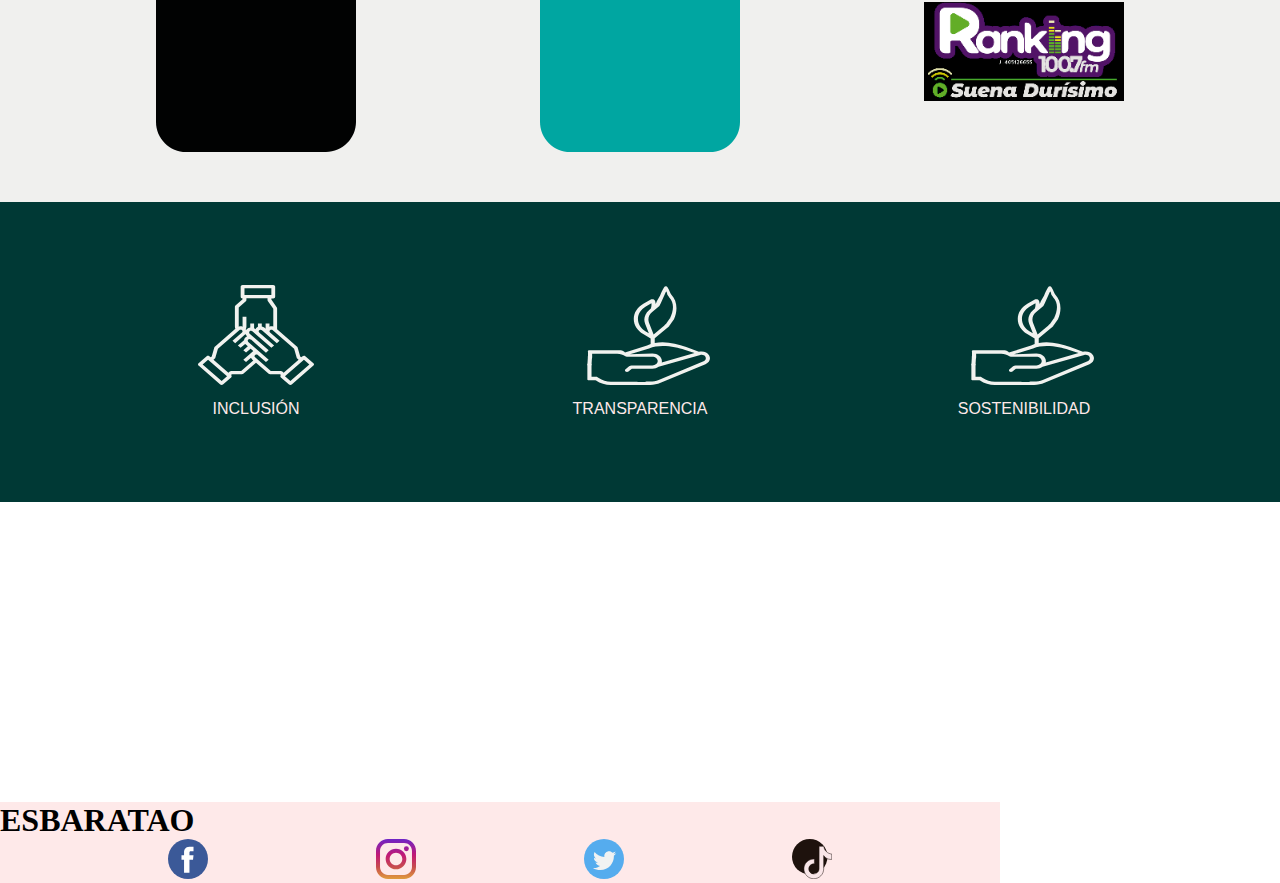
==== commit 2c034c9d: "Add files via upload" ====
--- a/index.html
+++ b/index.html
@@ -6,143 +6,104 @@
 	<link rel="stylesheet" type="text/css" href="css/style.css">
 	<meta name="viewport" content="width=device-width, initial-scale=1.0">
 	<script src="js/jquery.js"></script>
+	<script src="https://ajax.googleapis.com/ajax/libs/jquery/3.5.1/jquery.min.js"></script>
 </head>
 <body>
 	<div class="container">
-		<nav class="esbaratao-nav">
-			<div class="barras">
-				<svg version="1.1" id="barra-navegacion" xmlns="http://www.w3.org/2000/svg" xmlns:xlink="http://www.w3.org/1999/xlink" x="0px"
-	 y="0px" viewBox="0 0 595.3 503.3" style="enable-background:new 0 0 595.3 503.3;" xml:space="preserve">
-			<rect id="inferior" y="433.3" width="595.3" height="70"/>
-			<rect id="medio" y="216.6" width="595.3" height="70"/>
-			<rect id="superior" width="595.3" height="70"/>
-			</svg>
+		<main class="landing-view">
 
-			</div>
-			<div class="logo">
-				<h1>ESBARATAO</h1>
-			</div>
-		</nav>
-		<main class="landing-view parallax">
-			
 		</main>
-		<section class="sobre-nosotros">
-			<div class="titulo">
-				<h1>ESBARATANDO <br> ESTEREOTIPOS Y PRÁCTICAS <br>CONTAMINANTES</h1>
-			</div>
-			<div class="texto">
-				<p>
-					Reducimos el impacto ambiental que genera la industria de la moda creando prendas con retazos o ropa vieja. Organizamos espacios donde se promueva la sostenibilidad e inclusión.
-				</p>
+		<section class="esbarata fit-w">
+			<div class="esbarata-interno max-w espaciado">
+				<h2 class="titulo">esbarata tus idea<span class="s-volteada">s</span></h2>
 			</div>
 		</section>
-		<section class="transparencia">
-			<div class="transparencia-interna">
-				
-				<h1 class="titulo">
-				Transparencia
-				</h1>
-				<div class="texto">
-					<p>
-						Esto es transparencia
-					</p>
+
+		<section class="enterate fit-w">
+			<div class="enterate-interno max-w espaciado">
+				<div class="half"></div>
+				<div class="half">
+					<h2 class="titulo">enterate de lo que hacemos</h2>
+					<a href="#" class="moda-sostenible button-1">MODA SOSTENIBLE</a>
+					<a href="#" class="ejercicios-aprendizaje button-1">EJERCICIOS DE APRENDIZAJE</a>
 				</div>
+			</div>
+		</section>
 
+		<section class="somos fit-w">
+			<div class="somos-interno max-w espaciado">
+				<div class="cuadro">
+					<img src="img/contribuye.svg" alt="contribuye" class="cuadro-icon">
+					<p class="cuadro-texto">Somos un grupo de voluntarios que quiere concientizar sobre los problemas de la industria de la moda. Si te gusta nuestro contenido apoyanos para que podamos seguir deconstruyendo.</p>
+					<a href="#" class="button-2">DONA</a>
+				</div>
+				<div class="cuadro">
+					<img src="img/lapiz.svg" alt="contribuye" class="cuadro-icon">
+					<p class="cuadro-texto">¿Tienes algo que decir sobre la industria de la moda? ¿Te interesa lograr un cambio a traves de la palabra? Nuestra plataforma esta abierta para que compartas tus ideas.</p>
+					<a href="#" class="button-2">UNETE</a>
+				</div>
 			</div>
+		</section>
 
+		<section class="aparecimos fit-w">
+			<div class="aparecimos-interno max-w espaciado">
+				<img src="img/mdafw.svg" alt="#" class="aparecimos-icon">
+				<img src="img/mola.svg" alt="#" class="aparecimos-icon">
+				<img src="img/ranking.png" alt="" class="aparecimos-icon">
+			</div>
 		</section>
-		<section class="compra">
-			
+
+		<section class="iconos fit-w">
+			<div class="iconos-interno max-w espaciado">
+				<div class="icono">
+					<img src="img/hands.svg" alt="manos inclusión">
+					<p>INCLUSIÓN</p>
+				</div>
+				<div class="icono">
+					<img src="img/sewing_machine.svg" alt="MAQUINA DE COSER TRANSPARENCIA">
+					<p>TRANSPARENCIA</p>
+				</div>
+				<div class="icono">
+					<img src="img/hand_flower.svg" alt="manos SOSTENIDO PLANTA">
+					<p>SOSTENIBILIDAD</p>
+				</div>
+			</div>
 		</section>
-		<section class="articulos-container">
-			<div class="articulos-interno">
-				
-				<div class="titulo">
-					<h1>Esbarata tus ideas</h1>
-				</div>
-				<div class="articulos">
 
-					<div class="articulo">
-
-						<div class="imagen">
-							<img src="" alt="">
-						</div>
-						<div class="titulo">
-							<h1>
-								Contaminación textil
-							</h1>
-						</div>
-
-					</div>
-
-					<div class="articulo">
-
-
-						<div class="imagen">
-							<img src="" alt="">
-						</div>
-						<div class="titulo">
-							<h1>
-								Democratizacion de la moda
-							</h1>
-						</div>
-
-
-					</div>
-
-
-				</div>
-
-
+		<section class="colaboramos fit-w">
+			<div class="colaboramos-interno max-w">
 
 			</div>
 		</section>
 
-
-		<section class="eventos-container">
-			<div class="eventos-interno">
-				
-				<div class="titulo">
-					<h1>
-						Lo que se viene
-					</h1>
+		<footer class="fit-w">
+			<div class="footer-interno max-w pad">
+				<div class="half">
+					<h1>ESBARATAO</h1>
+					
 				</div>
-				
-				<div class="eventos">
-					<div class="evento">
-						<div class="imagen">
-						</div>
-						<div class="titulo">
-							<h1>Nombre del evento y fecha</h1>
-						</div>
-						<div class="descripcion">
-							<p>Breve descripción</p>
-						</div>
-						<div class="cta">
-							<a href="#">CONOCE MAS</a>
-						</div>
-					</div>
-				</div>
-
-			</div>
-
-		</section>
-		<section class="colaborayaliados">
-			<div class="colabora">
-				<div class="titulo">
-					<h1>Colabora con nosotros</h1>
+				<div class="half">
+					<ul class="socials">
+						<li class="socials-link">
+							<a href="#"><img src="img/facebook.svg" alt="facebook link"></a>	
+						</li>
+						<li class="socials-link">
+							<a href="#"><img src="img/instagram.svg" alt="instagram link"></a>
+						</li>
+						<li class="socials-link">
+							<a href="#"><img src="img/twitter.svg" alt="twitter link"></a>
+						</li>
+						<li class="socials-link">
+							<a href="#"><img src="img/tiktok.svg" alt="tiktok link"></a>
+						</li>
+					</ul>
 				</div>
 			</div>
+		</footer>
+	</div>
 
-			<div class="aliados">
-				<div class="aliados">
-					<div class="titulo">
-						<h1>Nuestros aliados</h1>
-					</div>
-				</div>
-			</div>
-		</section>
-	</div>
+
+	
 	<script src="js/main.js"></script>
 </body>
 </html>--- a/css/style.css
+++ b/css/style.css
@@ -1,3 +1,21 @@
+:root {
+  --fondo-verde-claro: #f0f0ee;
+  --fondo-verde-oscuro: #003935;
+  --fondo-rosa: #fee9e9;
+}
+
+@font-face {
+  font-family: "Cocogoose";
+  src: url("../fonts/Cocogoose-Pro-Ultralight-trial.ttf");
+}
+@font-face {
+  font-family: "Lemon-Milk";
+  src: url("../fonts/LEMONMILK-Medium.otf");
+}
+@font-face {
+  font-family: "Montserrat";
+  src: url("../fonts/Montserrat-ExtraBold.ttf");
+}
 *, html {
   margin: 0;
   padding: 0;
@@ -6,200 +24,193 @@
 *, *::before, *::after {
   margin: 0;
   padding: 0;
-  box-sizing: inherit;
+  box-sizing: border-box;
   position: relative;
 }
 
-/* fonts */
-@font-face {
-  font-family: "Cocogoose";
-  src: url("../fonts/Cocogoose-Pro-Ultralight-trial.ttf");
-}
-@font-face {
-  font-family: "Lemon-Milk";
-  src: url("../fonts/LEMONMILK-Medium.otf");
-}
-@font-face {
-  font-family: "Montserrat";
-  src: url("../fonts/Montserrat-ExtraBold.ttf");
-}
-.parallax {
+section > div {
+  min-height: 300px;
+}
+
+div.container {
   height: 100%;
-  background-attachment: fixed;
+  width: 100%;
+  overflow: hidden;
+}
+div.container .fit-w {
+  width: 100%;
+}
+div.container .max-w {
+  max-width: 1000px;
+}
+div.container .titulo {
+  text-align: center;
+  font-family: "Cocogoose", sans-serif;
+}
+div.container .espaciado {
+  padding: 1rem;
+}
+div.container main.landing-view {
+  width: 100%;
+  padding-top: 47%;
+  margin: 0 auto;
+  background-color: blue;
+  background-image: url(../img/fondo.png);
+  background-size: 100%;
   background-position: center;
-  background-repeat: no-repeat;
-  background-size: cover;
-  position: relative;
-}
-
-div.titulo {
-  font-size: 1.2em;
-  padding: 10px 0;
-  font-family: "Cocogoose", sans-serif;
-  color: #37474f;
-  margin-bottom: 1em;
-}
-
-div.container {
-  width: 100%;
-}
-div.container nav.esbaratao-nav {
-  background-color: white;
-  box-shadow: 0px 2px 16px #676767;
-  height: 56px;
-  width: 100%;
-  display: flex;
-  align-items: center;
-  position: fixed;
-  top: 0px;
-  z-index: 10;
-}
-div.container nav.esbaratao-nav div.barras {
-  height: 100%;
-  width: 56px;
-  display: flex;
-  justify-content: center;
-  align-items: center;
-}
-div.container nav.esbaratao-nav div.barras svg {
-  height: 20px;
-  fill: #767676;
-}
-div.container nav.esbaratao-nav div.logo {
-  font-family: "Cocogoose", sans-serif;
-  font-size: 23px;
-}
-div.container main.landing-view {
-  margin-top: 56px;
-  height: calc(100vh - 56px);
-  width: 100%;
-  background-image: url(../img/fondo.png);
-}
-div.container section.sobre-nosotros {
-  height: 550px;
-  width: 100%;
+  transition: all 2s ease;
+}
+div.container .decrease {
+  animation: bg 0.8s;
+}
+@keyframes bg {
+  0% {
+    background-size: 106%;
+    opacity: 0;
+  }
+  100% {
+    background-size: 100%;
+    opacity: 1;
+  }
+}
+div.container section.esbarata {
+  background-color: var(--fondo-verde-claro);
+}
+div.container section.esbarata span.s-volteada {
+  display: inline-block;
+  transform-origin: bottom left;
+  transform: rotatez(57deg);
+  transition: 1s ease;
+}
+div.container section.esbarata span.s-normal {
+  transform: rotate(0deg);
+}
+div.container a[class*=button-] {
+  font-family: "Lemon-Milk", sans-serif;
+}
+div.container section > div {
+  margin: 0 auto;
+}
+div.container section.enterate {
+  background-color: var(--fondo-verde-oscuro);
+}
+div.container section.enterate .half .titulo {
+  color: var(--fondo-verde-claro);
+}
+div.container section.enterate .half a.button-1 {
+  display: block;
+  padding: 0.5rem;
+  background-color: var(--fondo-rosa);
+  color: var(--fondo-verde-oscuro);
+  text-decoration: none;
+  text-align: center;
+  margin: 0.7rem 0;
+}
+div.container section.somos {
+  background-color: var(--fondo-rosa);
+}
+div.container section.somos div.somos-interno div.cuadro {
   display: flex;
   flex-direction: column;
   align-items: center;
-  justify-content: center;
-}
-div.container section.sobre-nosotros div.titulo {
-  text-align: center;
-  font-size: 14px;
-  font-family: "Lemon-Milk", sans-serif;
-  margin-bottom: 40px;
-}
-div.container section.sobre-nosotros div.texto {
-  text-align: center;
-  width: 350px;
+  margin-bottom: 2rem;
+}
+div.container section.somos div.somos-interno div.cuadro:last-child {
+  margin: 0;
+}
+div.container section.somos div.somos-interno div.cuadro img.cuadro-icon {
+  height: 70px;
+}
+div.container section.somos div.somos-interno div.cuadro p.cuadro-texto {
+  color: var(--fondo-verde-oscuro);
+  margin: 0.7rem 0;
+  font-size: 1rem;
   font-family: "Cocogoose", sans-serif;
-}
-div.container section.transparencia {
-  width: 100%;
-  font-family: "Montserrat", sans-serif;
-}
-div.container section.transparencia div.transparencia-interna {
-  max-width: 534px;
-  margin: 0 auto;
-  padding: 15px;
-}
-div.container section.transparencia div.transparencia-interna h1 {
-  font-weight: 400;
-  margin-bottom: 20px;
-}
-div.container section.transparencia div.transparencia-interna div.texto p {
-  font-weight: 300;
-}
-div.container section.articulos-container {
-  width: 100%;
-}
-div.container section.articulos-container div.articulos-interno {
-  margin: 0 auto;
-  max-width: 534px;
-  padding: 15px;
-}
-div.container section.articulos-container div.articulos-interno div.titulo {
-  font-size: 1.2em;
-  padding: 10px 0;
-  font-family: "Cocogoose", sans-serif;
-  color: #37474f;
-  margin-bottom: 1em;
-}
-div.container section.articulos-container div.articulos-interno div.articulos {
-  width: 100%;
-  display: flex;
-  justify-content: space-around;
-  flex-wrap: wrap;
-}
-div.container section.articulos-container div.articulos-interno div.articulos div.articulo {
-  min-width: 350px;
-  width: 75%;
-}
-div.container section.articulos-container div.articulos-interno div.articulos div.articulo div.imagen {
-  background-color: red;
-  position: relative;
-  padding-top: 100%;
-  background-image: url(../img/dan.jpg);
-  background-size: 100%;
-}
-div.container section.articulos-container div.articulos-interno div.articulos div.articulo div.titulo {
-  font-size: 1em;
-  text-align: center;
-}
-div.container section.eventos-container {
-  width: 100%;
-}
-div.container section.eventos-container div.eventos-interno {
-  margin: 0 auto;
-  max-width: 534px;
-  padding: 15px;
-}
-div.container section.eventos-container div.eventos-interno div.titulo {
-  font-size: 1.2em;
-  padding: 10px 0;
-  font-family: "Cocogoose", sans-serif;
-  color: #37474f;
-  margin-bottom: 1em;
-}
-div.container section.eventos-container div.eventos-interno div.eventos {
-  width: 100%;
-  display: flex;
-  justify-content: space-around;
-  flex-wrap: wrap;
-}
-div.container section.eventos-container div.eventos-interno div.eventos div.evento {
-  min-width: 350px;
-  width: 95%;
-}
-div.container section.eventos-container div.eventos-interno div.eventos div.evento div.imagen {
-  background-color: red;
-  position: relative;
-  padding-top: 60%;
-  background-image: url(../img/dan.jpg);
-  background-size: 100%;
-}
-div.container section.eventos-container div.eventos-interno div.eventos div.evento div.titulo {
-  font-size: 1em;
-  text-align: center;
-}
-div.container section.eventos-container div.eventos-interno div.eventos div.evento div.descripcion {
-  text-align: center;
-  font-family: "Cocogoose", sans-serif;
-  font-weight: 300;
-  font-size: 1em;
-}
-div.container section.eventos-container div.eventos-interno div.eventos div.evento div.cta {
-  margin-top: 8px;
-  text-align: center;
-}
-div.container section.eventos-container div.eventos-interno div.eventos div.evento div.cta a {
-  font-family: "Cocogoose", sans-serif;
+  text-align: center;
+}
+div.container section.somos div.somos-interno div.cuadro a.button-2 {
   text-decoration: none;
-  padding: 5px 30%;
-  color: black;
-}
-div.container section.eventos-container div.eventos-interno div.eventos div.evento div.cta a:hover {
-  background-color: rgba(50, 50, 50, 0.1000000015);
+  background-color: var(--fondo-verde-oscuro);
+  color: var(--fondo-verde-claro);
+  padding: 0.5rem 2.5rem;
+}
+div.container section.aparecimos {
+  background-color: var(--fondo-verde-claro);
+}
+div.container section.aparecimos div.aparecimos-interno {
+  display: flex;
+  flex-direction: column;
+  align-items: center;
+}
+div.container section.aparecimos div.aparecimos-interno img.aparecimos-icon {
+  width: 80%;
+  margin-bottom: 0.7rem;
+}
+div.container section.iconos {
+  background-color: var(--fondo-verde-oscuro);
+}
+div.container section.iconos div.iconos-interno {
+  display: flex;
+  flex-direction: column;
+  align-items: center;
+}
+div.container section.iconos div.iconos-interno div.icono {
+  width: 80%;
+  text-align: center;
+  color: var(--fondo-rosa);
+  margin-bottom: 0.7rem;
+}
+div.container section.iconos div.iconos-interno div.icono img {
+  margin-bottom: 0.7rem;
+}
+div.container section.iconos div.iconos-interno div.icono p {
+  font-family: "Cocogoodr", sans-serif;
+}
+div.container footer div.footer-interno {
+  background-color: var(--fondo-rosa);
+}
+div.container footer div.half ul.socials {
+  display: flex;
+  justify-content: space-evenly;
+  list-style: none;
+}
+div.container footer div.half ul.socials li.socials-link {
+  width: 40px;
+}
+
+@media only screen and (min-width: 600px), (orientation: landscape) {
+  div.container section.somos div.somos-interno {
+    display: flex;
+    flex-direction: row;
+    justify-content: space-evenly;
+  }
+  div.container section.somos div.somos-interno div.cuadro {
+    max-width: 40%;
+    margin-bottom: 0;
+    justify-content: space-between;
+    min-width: 280px;
+  }
+  div.container section.aparecimos div.aparecimos-interno {
+    flex-direction: row;
+    justify-content: space-between;
+  }
+  div.container section.aparecimos div.aparecimos-interno img.aparecimos-icon {
+    width: 25%;
+    max-width: 200px;
+    margin-bottom: 0;
+  }
+  div.container section.iconos div.iconos-interno {
+    flex-direction: row;
+    justify-content: space-between;
+  }
+  div.container section.iconos div.iconos-interno div.icono {
+    width: 25%;
+    max-width: 200px;
+    margin-bottom: 0;
+  }
+  div.container section.iconos div.iconos-interno div.icono img {
+    height: 100px;
+  }
 }
 
 /*# sourceMappingURL=style.css.map */
